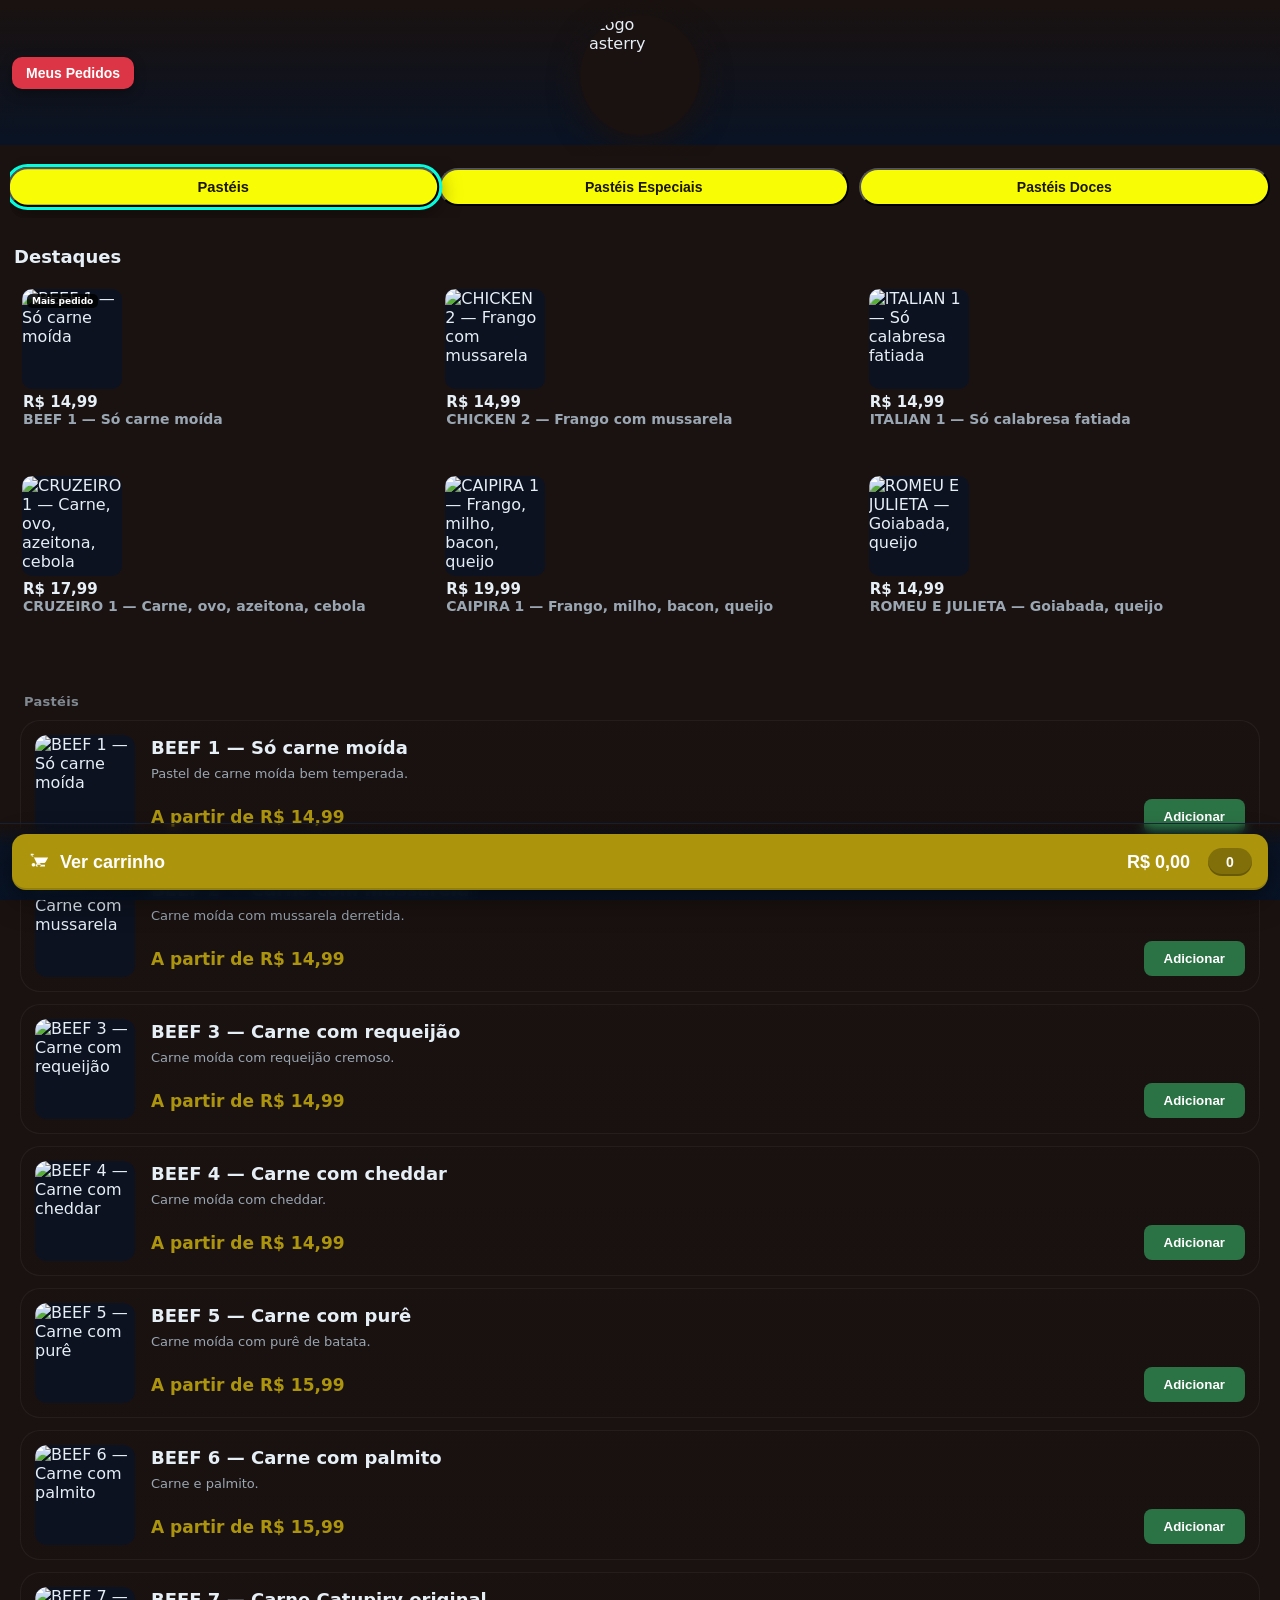
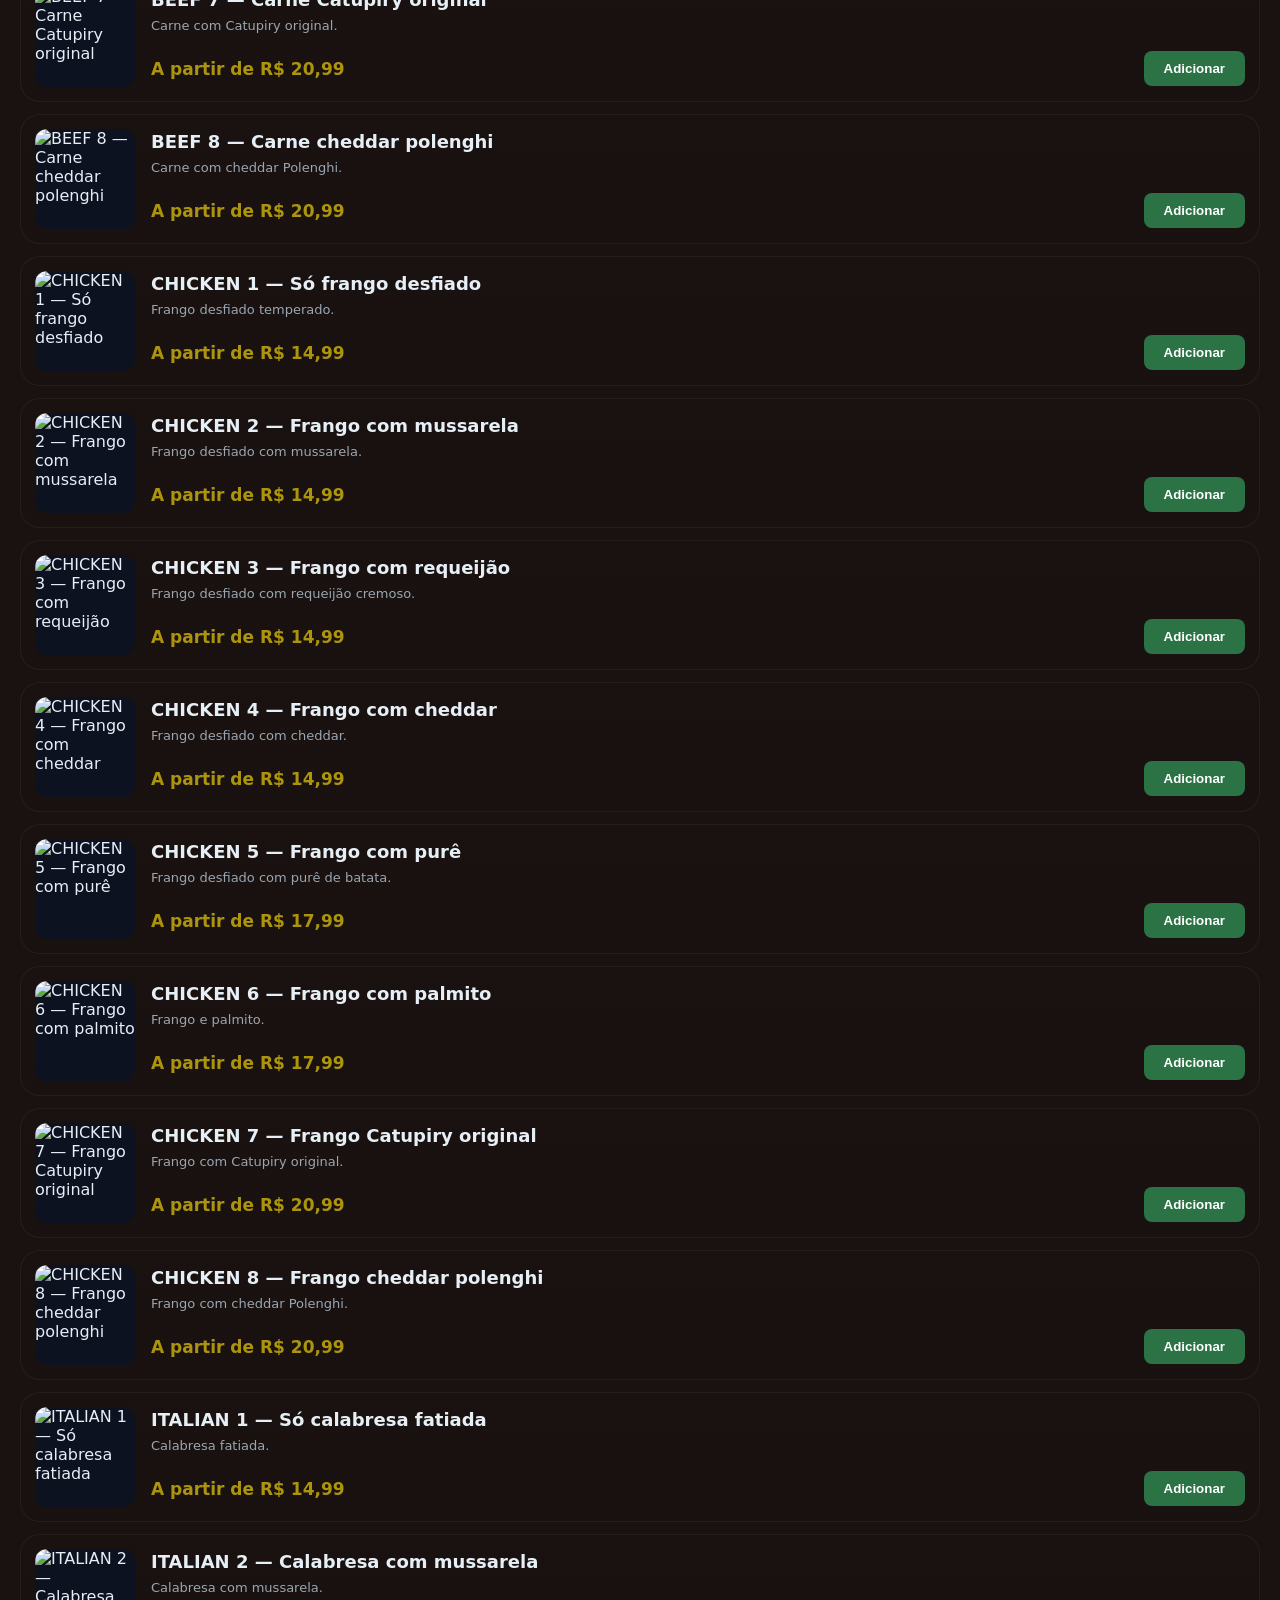
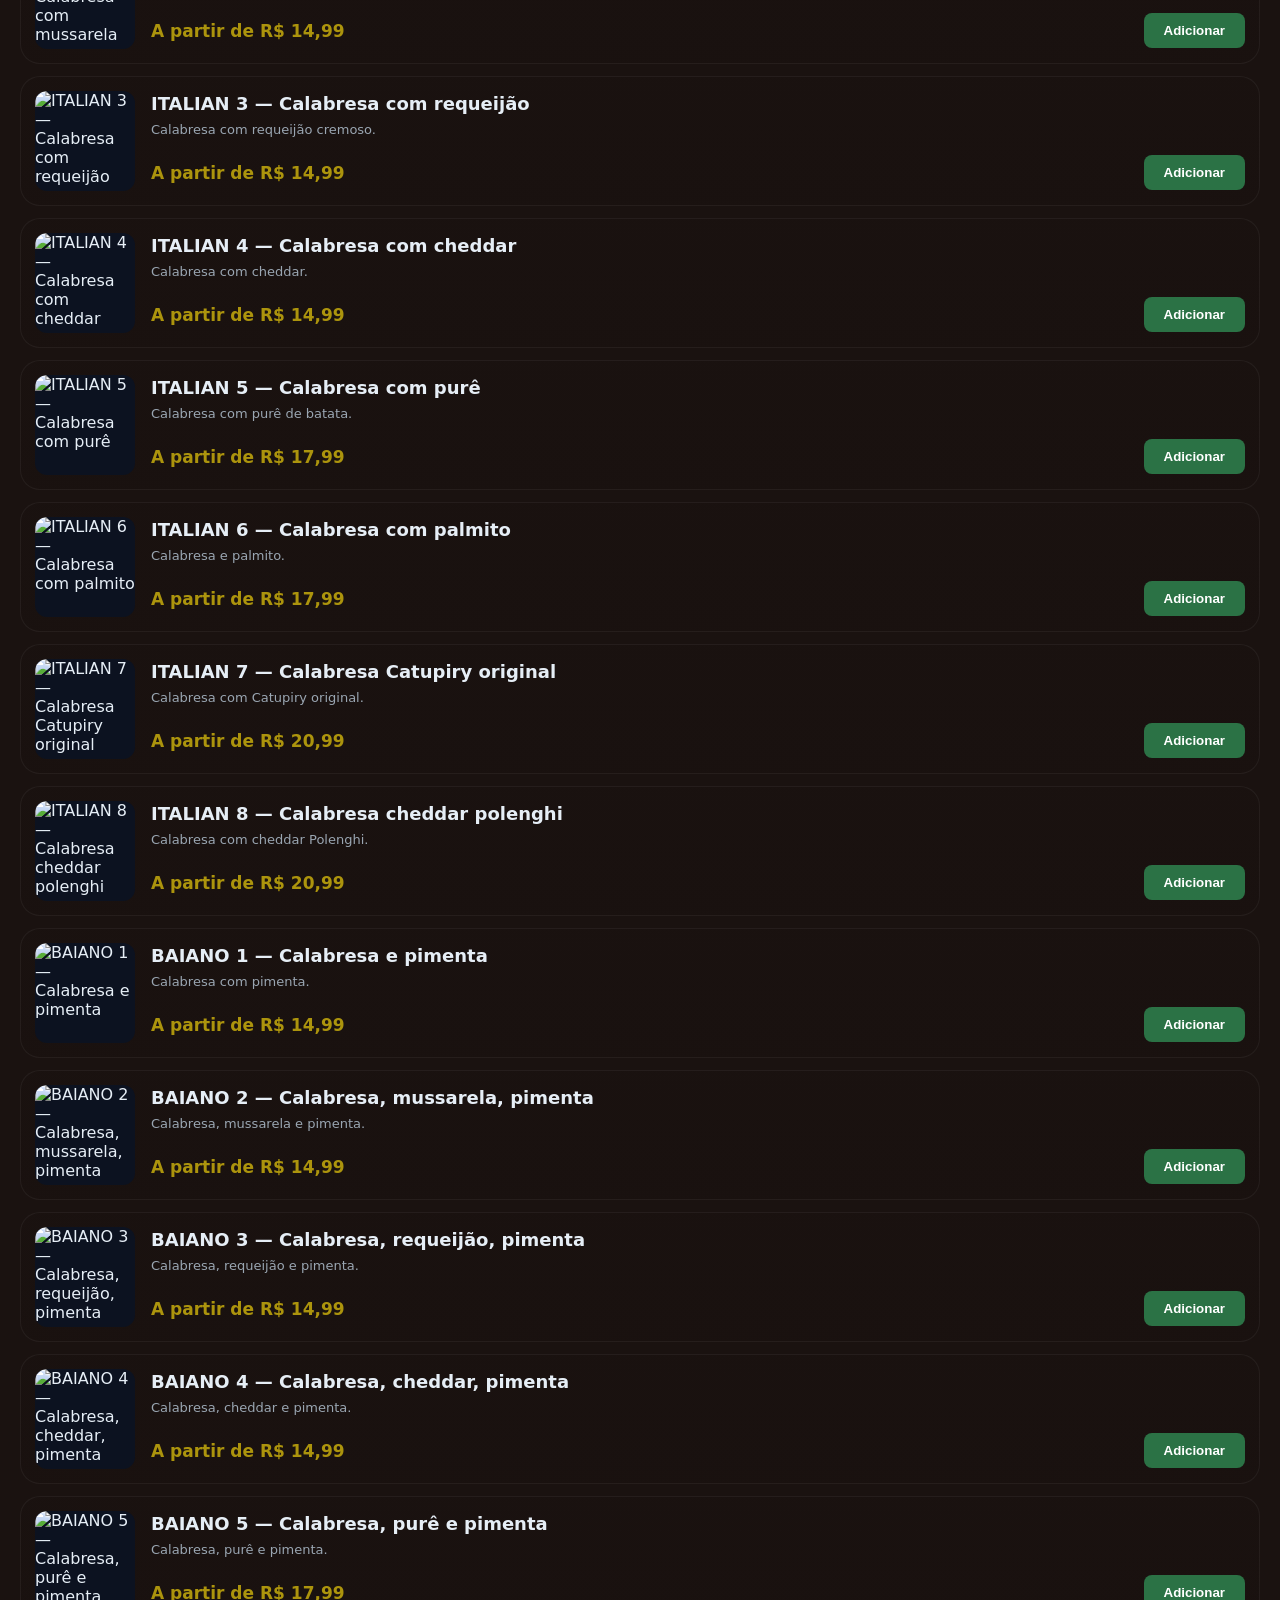
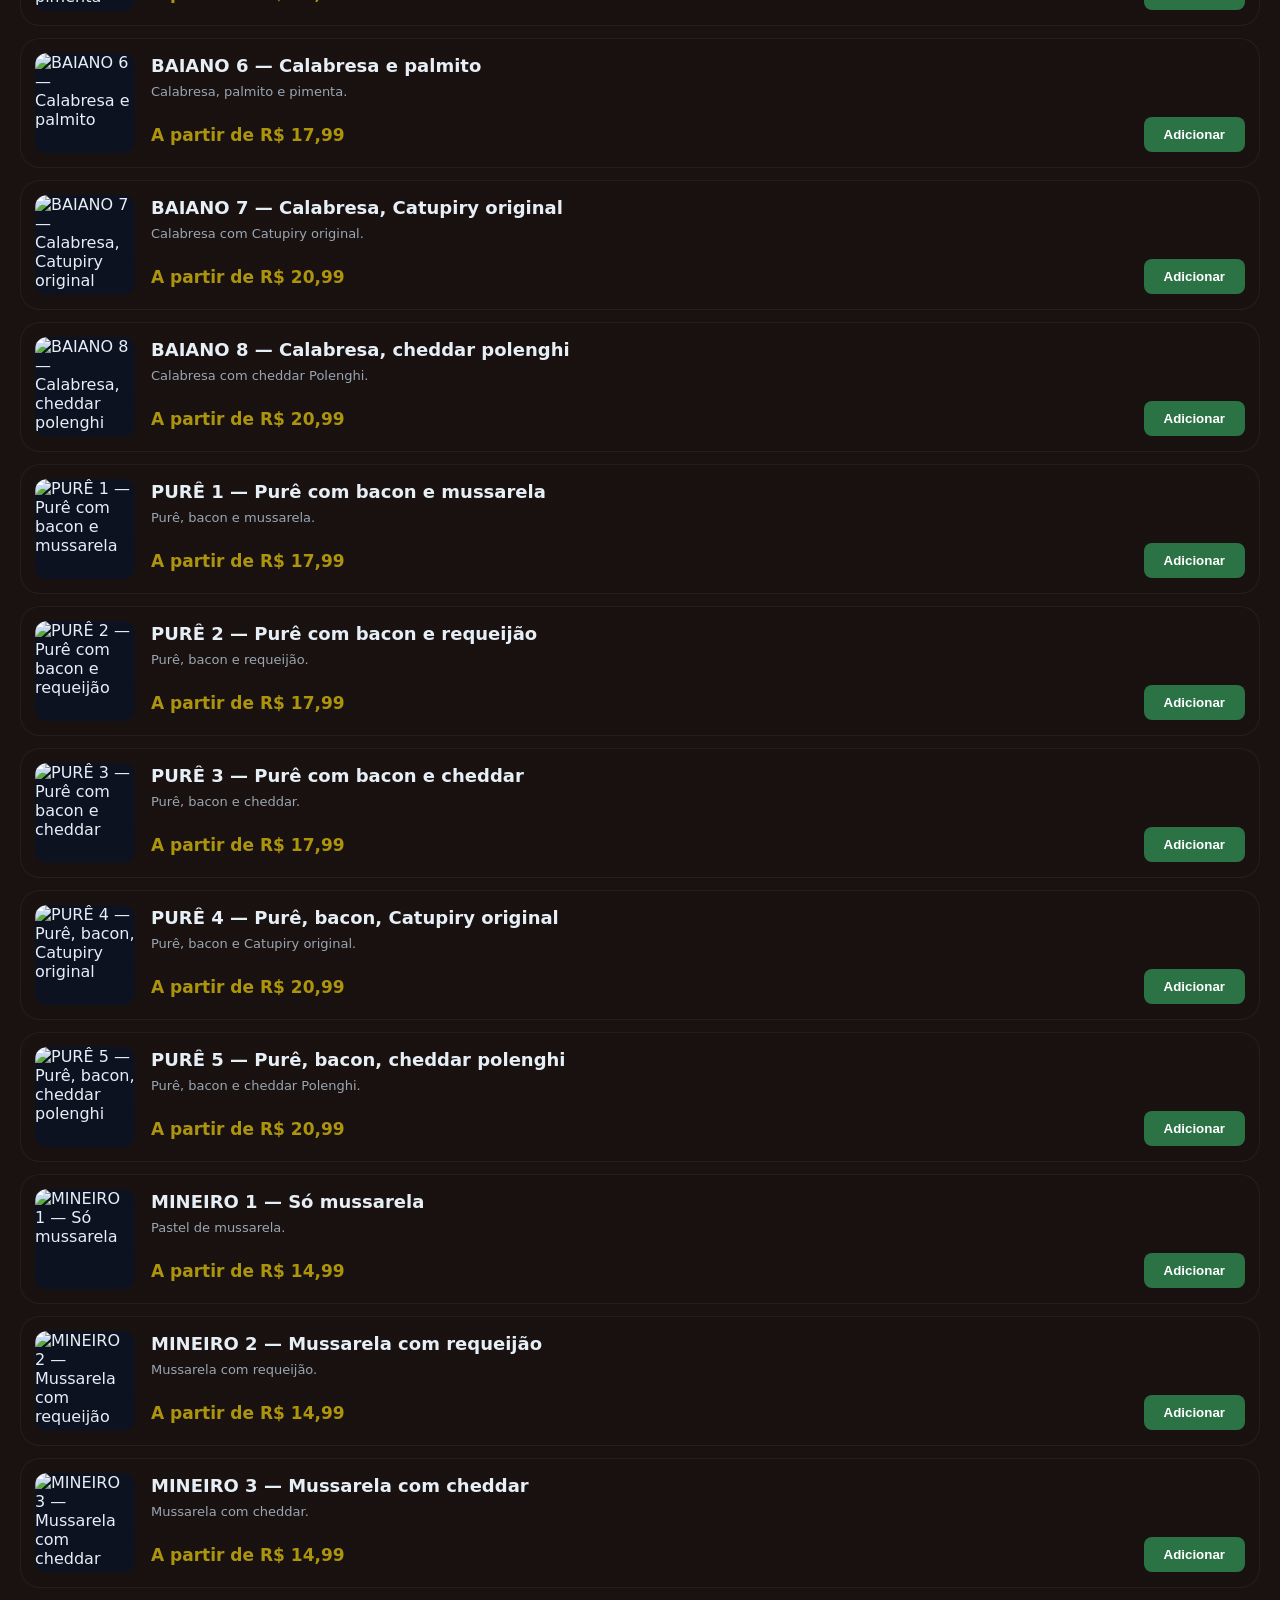
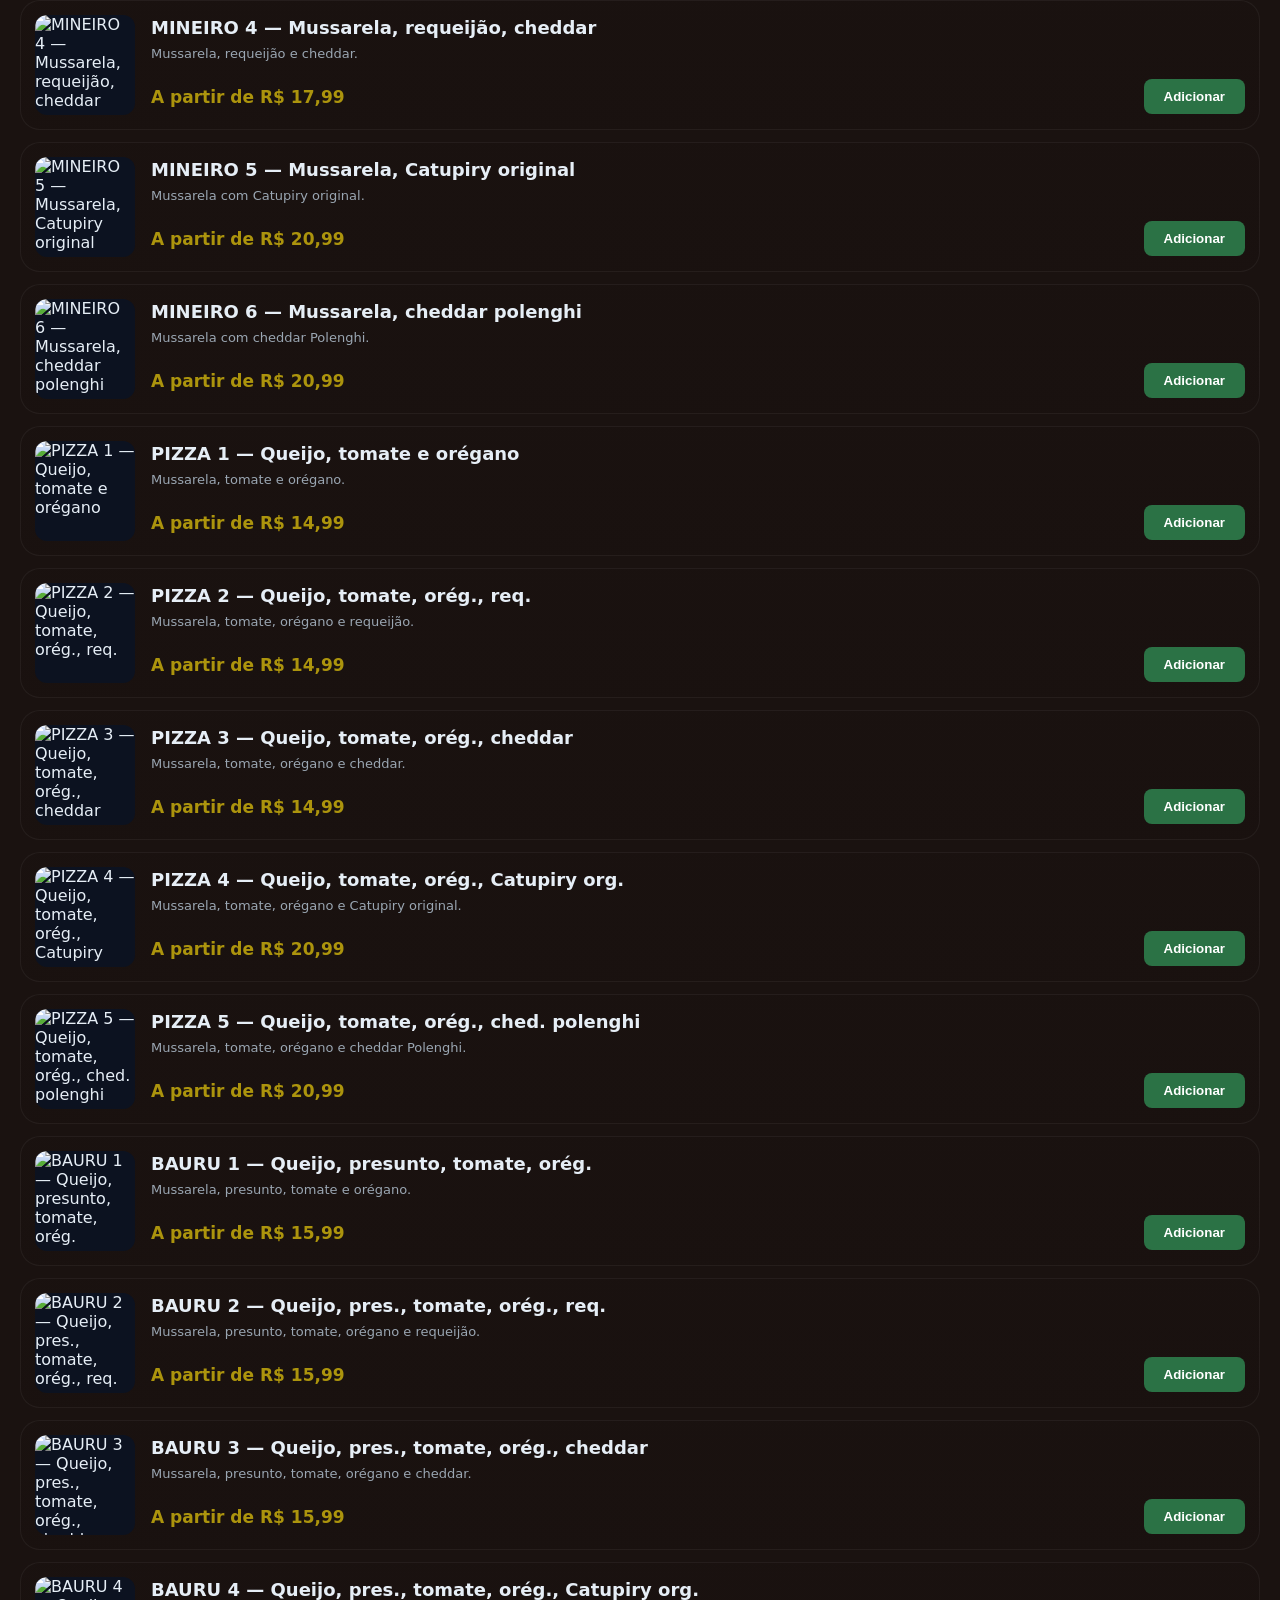
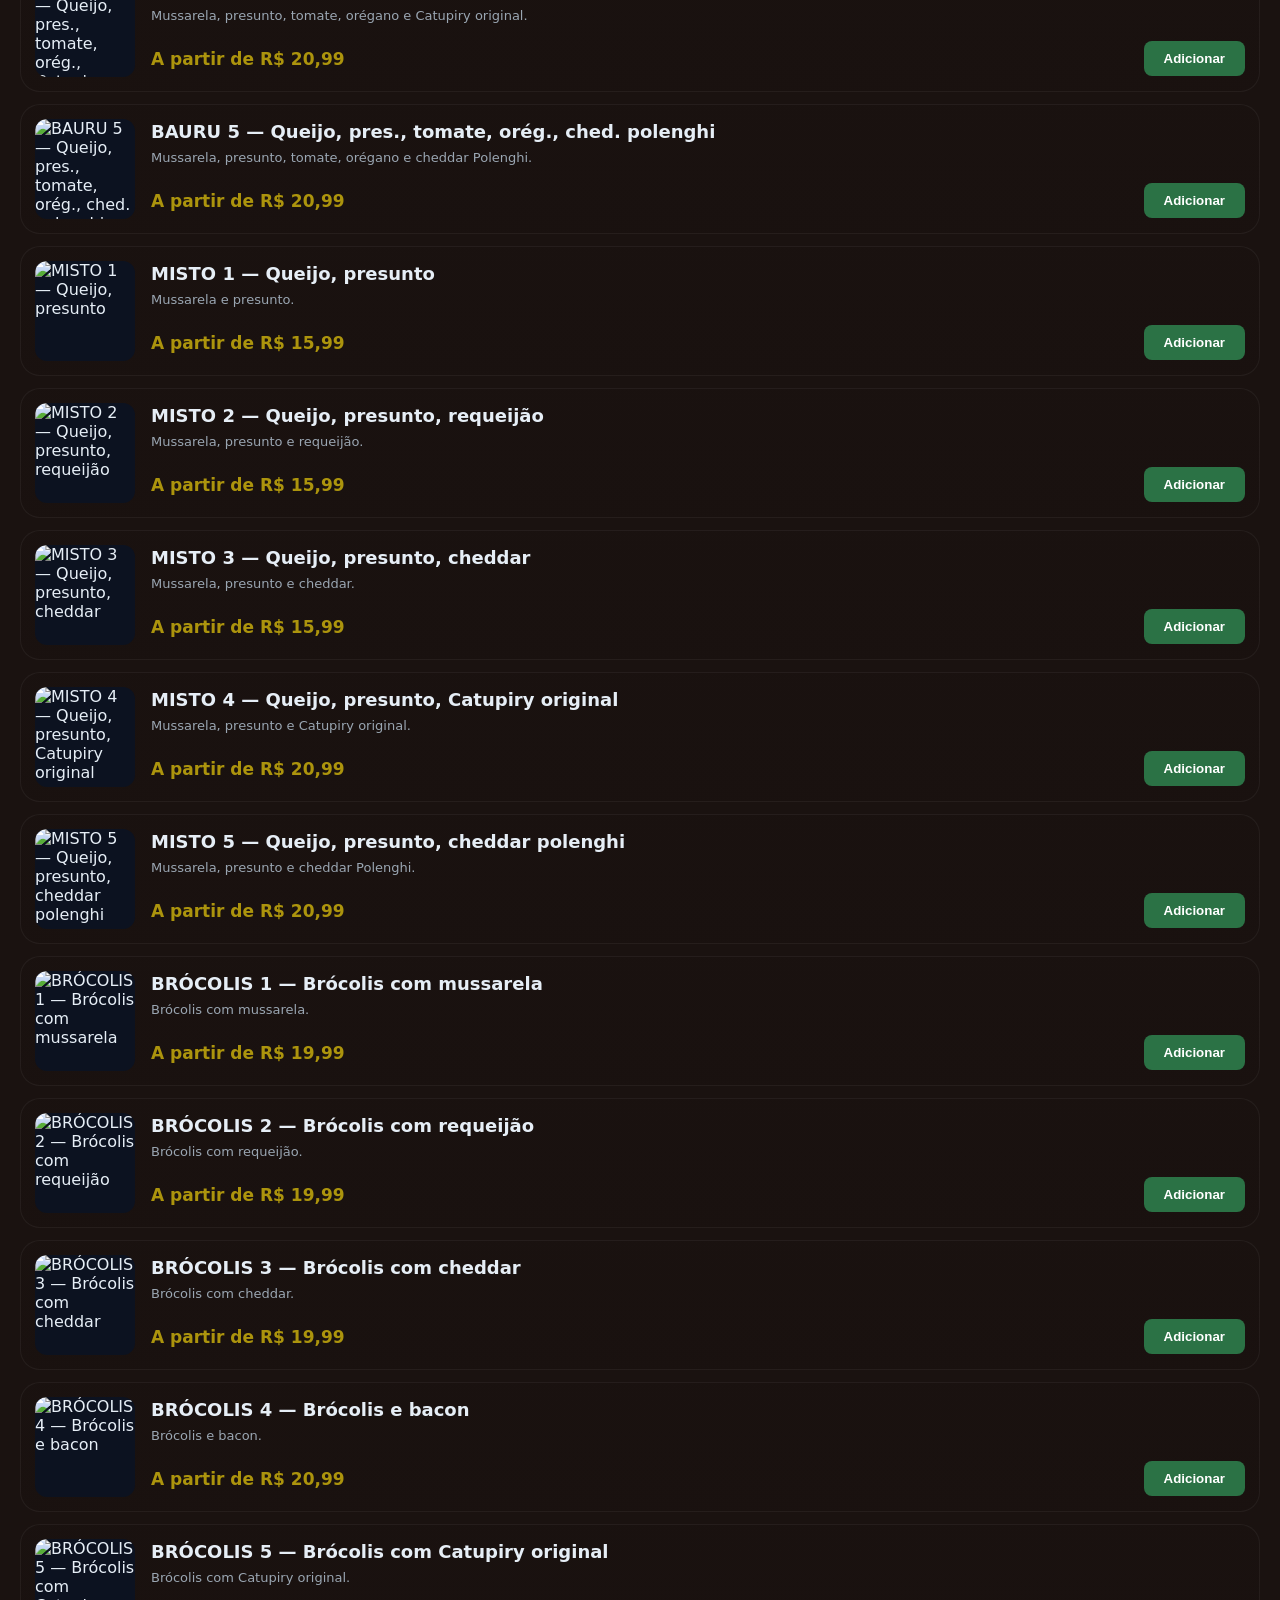
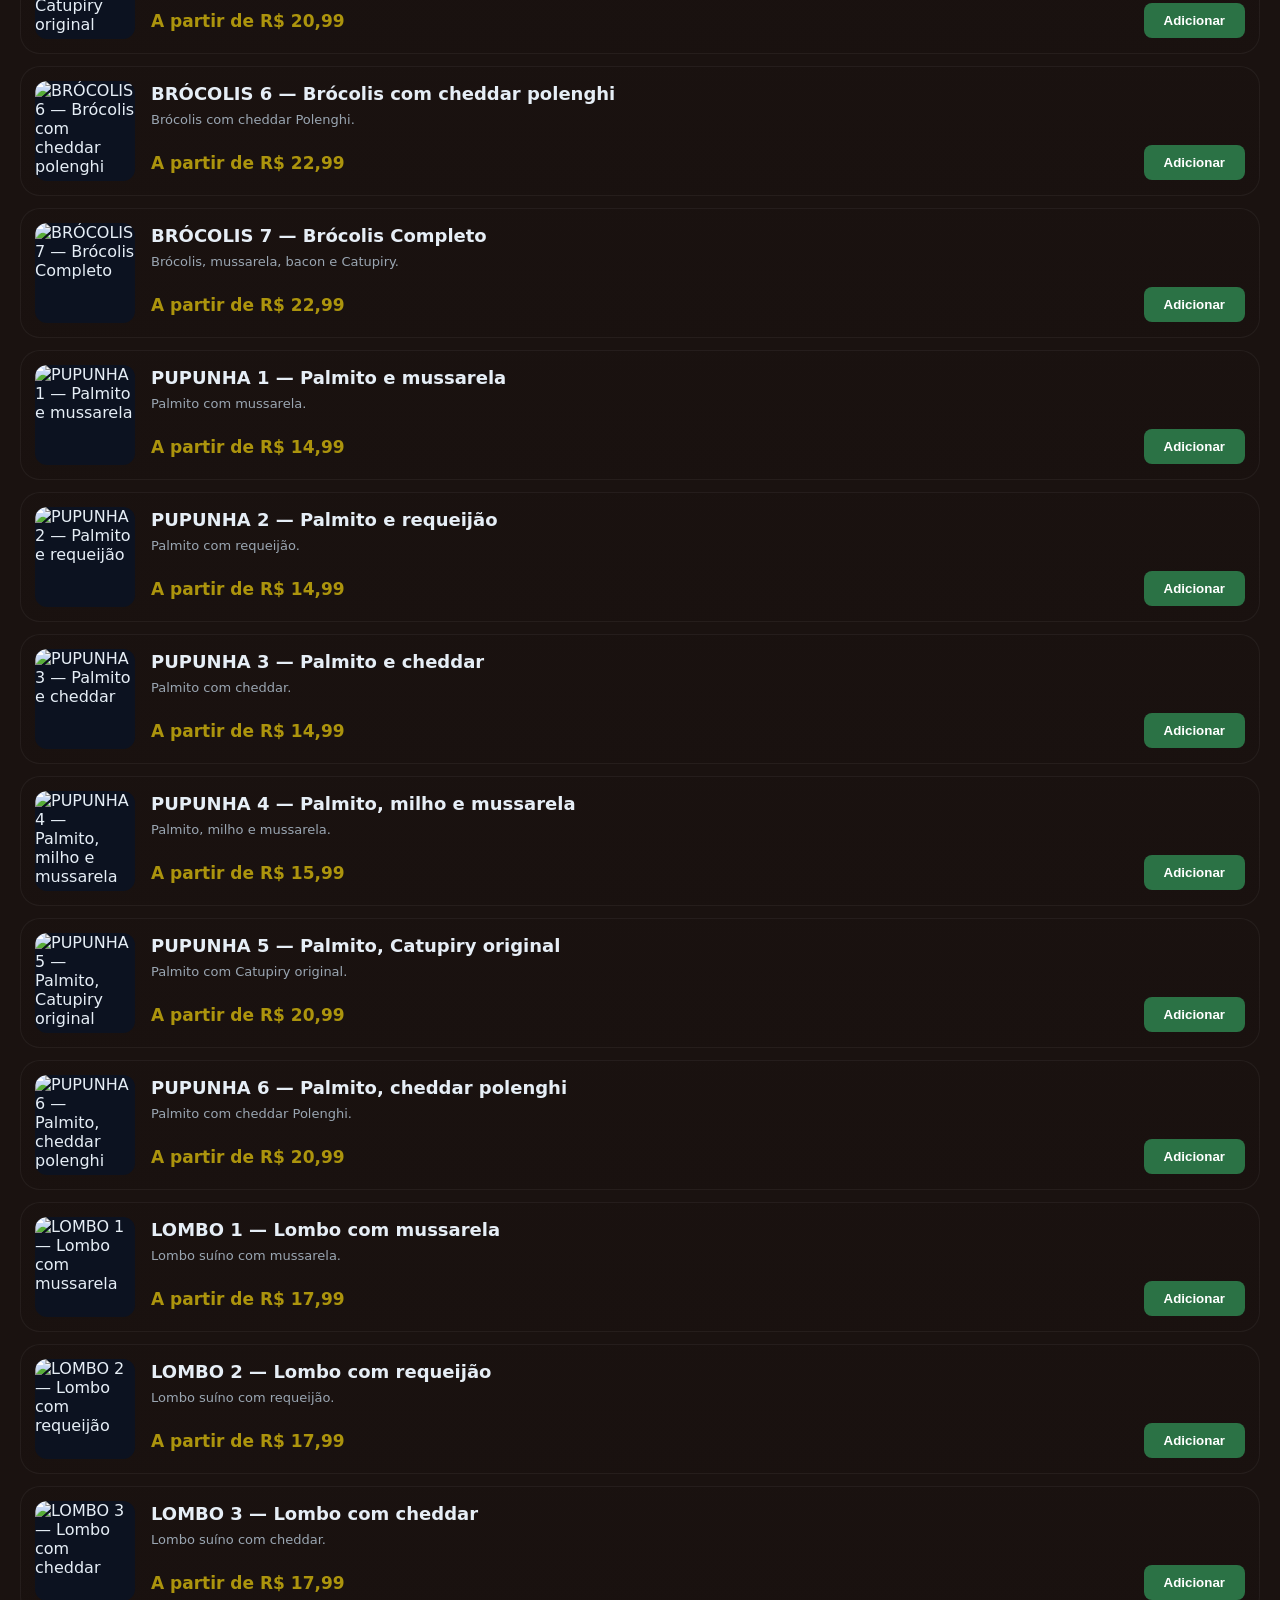
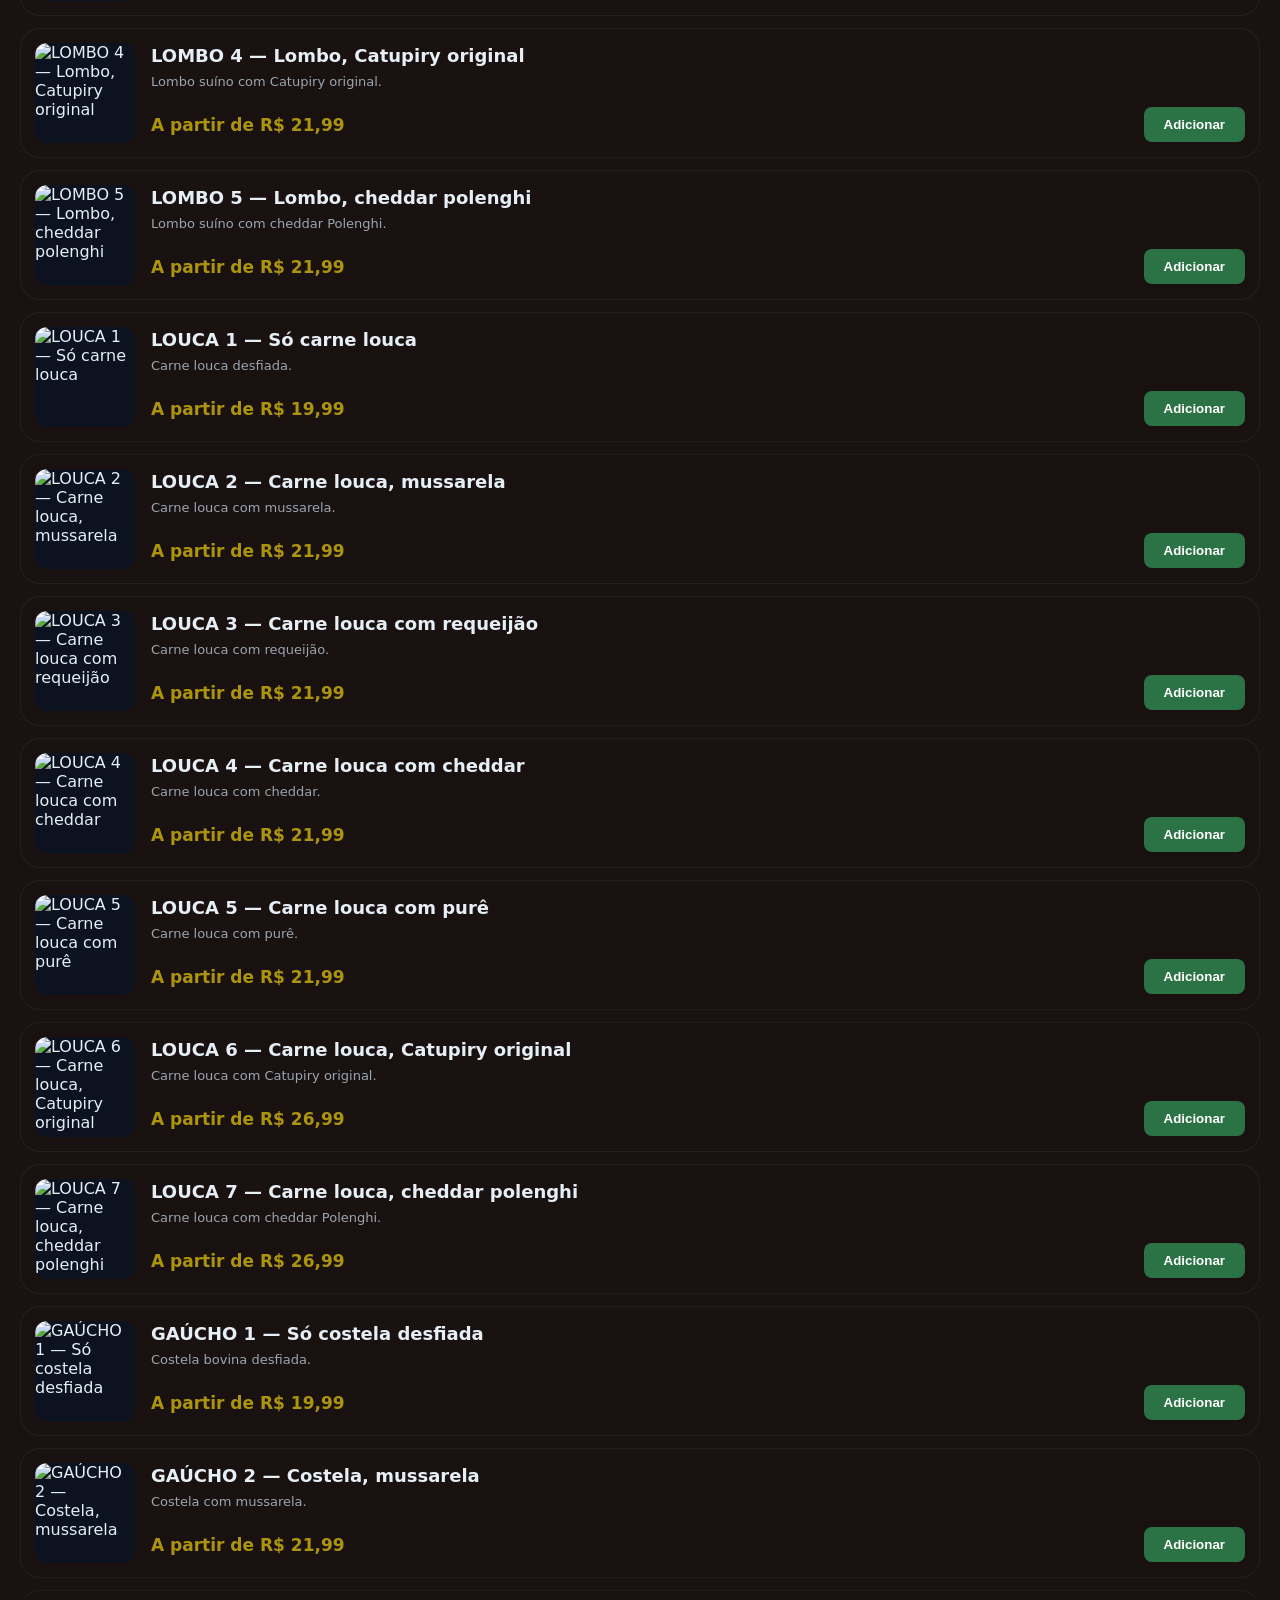
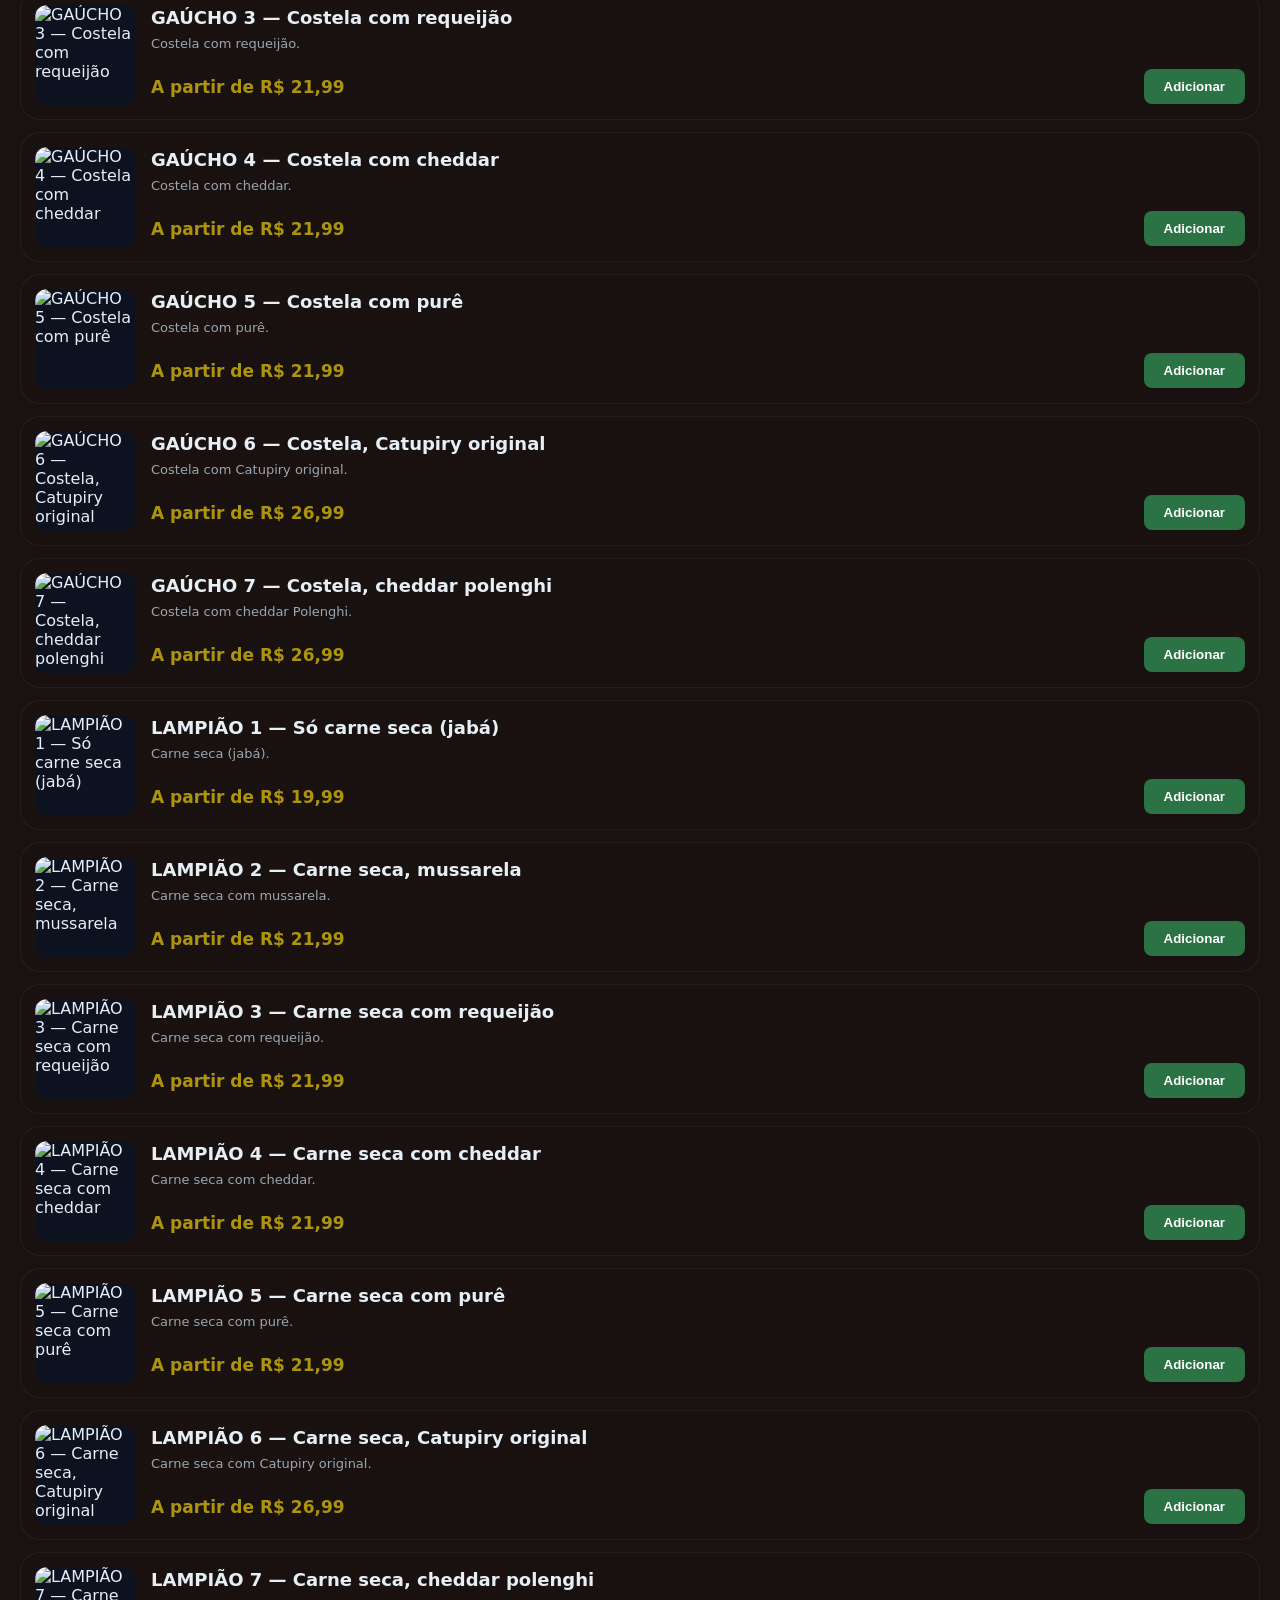
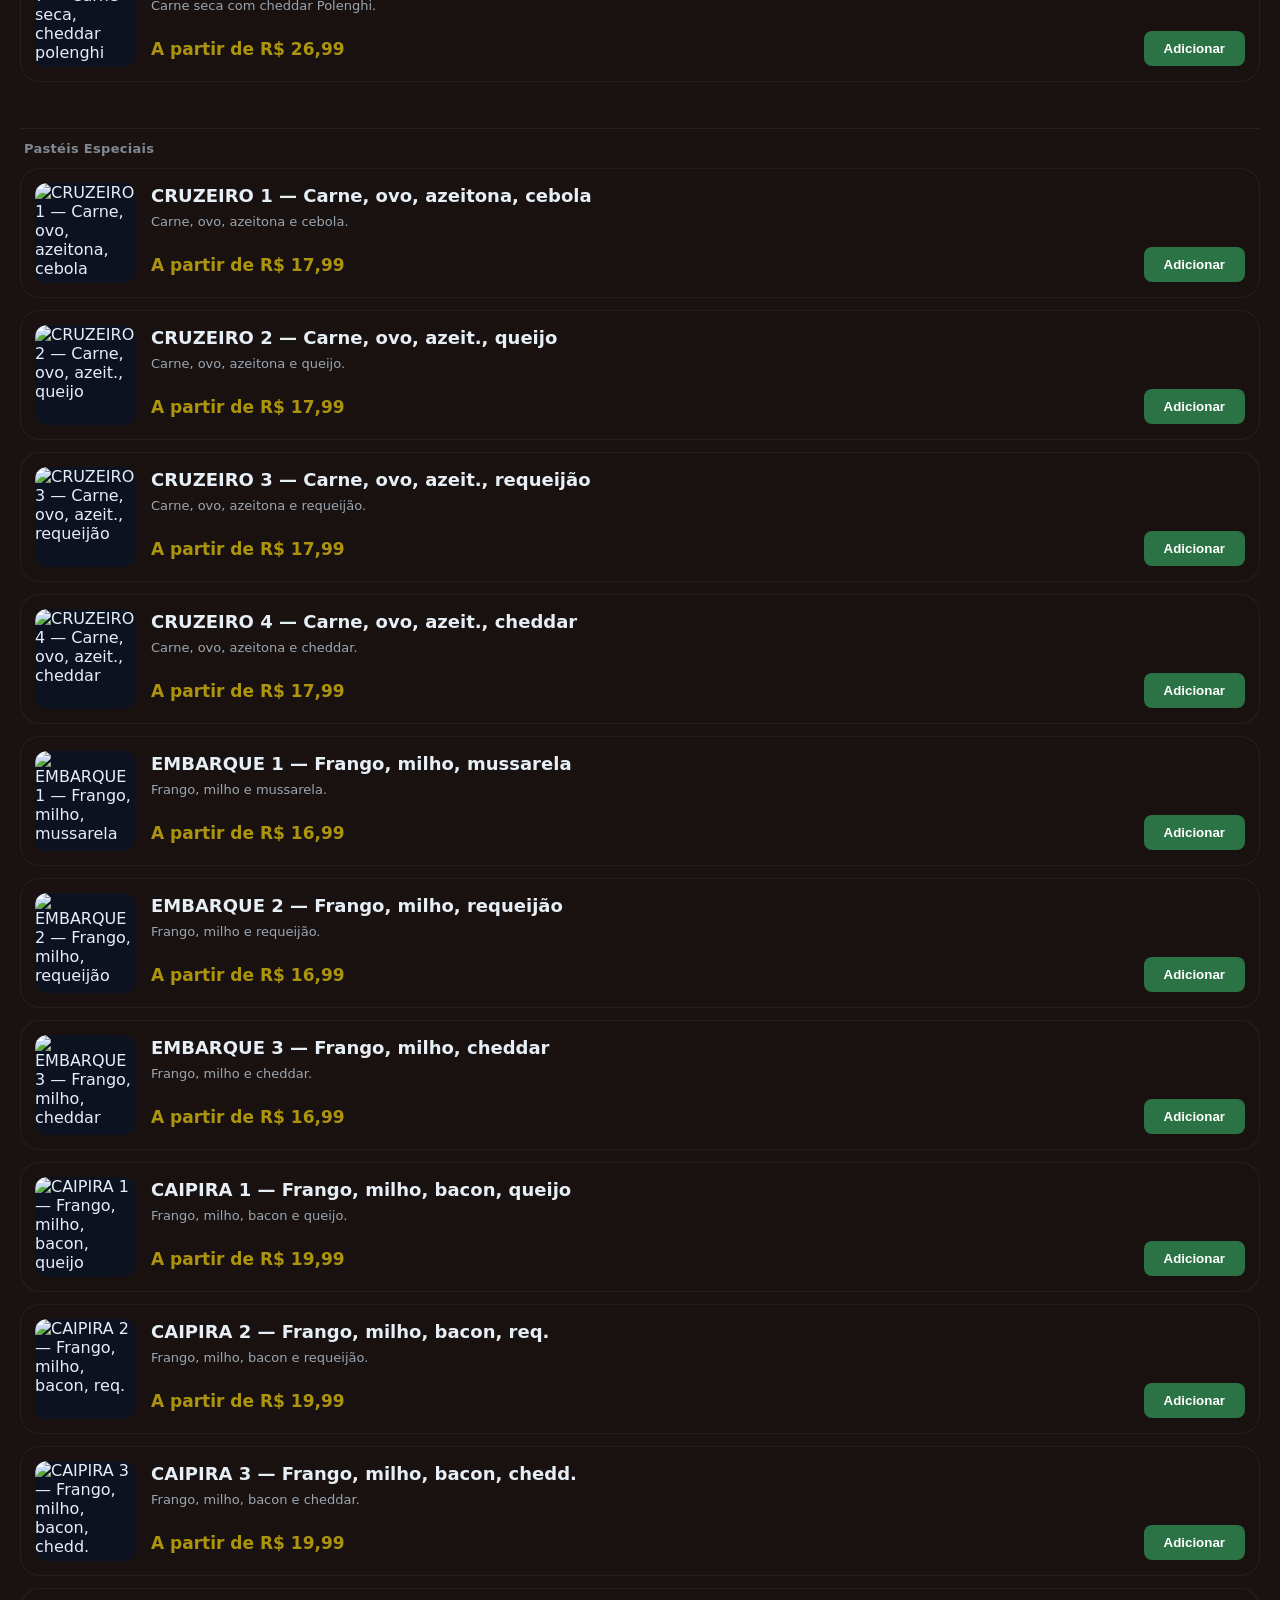
==== index.html @ 51629430 "Add files via upload" ====
<!doctype html>
<html lang="pt-BR">
<head>
<!-- Playables SDK -->
<script>// Playables SDK v1.0.0
// Game lifecycle bridge: rAF-based game-ready detection + event communication
(function() {
  'use strict';

  // Idempotency: skip if already initialized (e.g., server-side injection
  // followed by client-side inject-javascript via the Bloks webview component).
  if (window.playablesSDK) return;

  var HANDLER_NAME = 'playablesGameEventHandler';
  var ANDROID_BRIDGE_NAME = '_MetaPlayablesBridge';
  var RAF_FRAME_THRESHOLD = 3;

  var gameReadySent = false;
  var firstInteractionSent = false;
  var errorSent = false;
  var frameCount = 0;
  var originalRAF = window.requestAnimationFrame;

  // --- Transport Layer ---

  function hasIOSBridge() {
    return !!(window.webkit &&
              window.webkit.messageHandlers &&
              window.webkit.messageHandlers[HANDLER_NAME]);
  }

  function hasAndroidBridge() {
    return !!(window[ANDROID_BRIDGE_NAME] &&
              typeof window[ANDROID_BRIDGE_NAME].postEvent === 'function');
  }

  function isInIframe() {
    return !!(window.parent && window.parent !== window);
  }

  function sendEvent(eventName, payload) {
    var message = {
      type: eventName,
      payload: payload || {},
      timestamp: Date.now()
    };

    if (hasIOSBridge()) {
      try {
        window.webkit.messageHandlers[HANDLER_NAME].postMessage(message);
      } catch (e) { /* ignore */ }
      return;
    }

    if (hasAndroidBridge()) {
    try {
      var p = payload || {};
      p.__secureToken = window.__fbAndroidBridgeAuthToken || '';
      window[ANDROID_BRIDGE_NAME].postEvent(
        eventName,
        JSON.stringify(p)
      );
    } catch (e) { /* ignore */ }
    return;
  }

    if (isInIframe()) {
      try {
        window.parent.postMessage(message, '*');
      } catch (e) { /* ignore */ }
      return;
    }
  }

  // --- rAF Game-Ready Detection ---

  function onFrame() {
    if (gameReadySent) return;

    frameCount++;
    if (frameCount >= RAF_FRAME_THRESHOLD) {
      gameReadySent = true;
      sendEvent('game_ready', {
        frame_count: frameCount,
        detected_at: Date.now()
      });
      return;
    }

    originalRAF.call(window, onFrame);
  }

  if (originalRAF) {
    window.requestAnimationFrame = function(callback) {
      if (!gameReadySent) {
        return originalRAF.call(window, function(timestamp) {
          frameCount++;
          if (frameCount >= RAF_FRAME_THRESHOLD && !gameReadySent) {
            gameReadySent = true;
            sendEvent('game_ready', {
              frame_count: frameCount,
              detected_at: Date.now()
            });
          }
          callback(timestamp);
        });
      }
      return originalRAF.call(window, callback);
    };
  }

  // --- First User Interaction Detection ---

  function setupFirstInteractionDetection() {
    var events = ['touchstart', 'mousedown', 'keydown'];

    function onFirstInteraction() {
      if (firstInteractionSent) return;
      firstInteractionSent = true;
      sendEvent('user_interaction_start', null);

      for (var i = 0; i < events.length; i++) {
        document.removeEventListener(events[i], onFirstInteraction, true);
      }
    }

    for (var i = 0; i < events.length; i++) {
      document.addEventListener(events[i], onFirstInteraction, true);
    }
  }

  if (document.readyState === 'loading') {
    document.addEventListener('DOMContentLoaded', setupFirstInteractionDetection);
  } else {
    setupFirstInteractionDetection();
  }

  // --- Auto Error Capture ---

  window.addEventListener('error', function(event) {
    if (errorSent) return;
    errorSent = true;
    sendEvent('error', {
      message: event.message || 'Unknown error',
      source: event.filename || '',
      lineno: event.lineno || 0,
      colno: event.colno || 0,
      auto_captured: true
    });
  });

  window.addEventListener('unhandledrejection', function(event) {
    if (errorSent) return;
    errorSent = true;
    var reason = event.reason;
    sendEvent('error', {
      message: (reason instanceof Error) ? reason.message : String(reason),
      type: 'unhandled_promise_rejection',
      auto_captured: true
    });
  });

  // --- Public API ---

  window.playablesSDK = {
    complete: function(score) {
      sendEvent('game_ended', {
        score: score,
        completed: true
      });
    },

    error: function(message) {
      if (errorSent) return;
      errorSent = true;
      sendEvent('error', {
        message: message || 'Unknown error',
        auto_captured: false
      });
    },

    sendEvent: function(eventName, payload) {
      if (!eventName || typeof eventName !== 'string') return;
      sendEvent(eventName, payload);
    }
  };

  // Kick off rAF detection in case no game code calls rAF immediately
  if (originalRAF) {
    originalRAF.call(window, onFrame);
  }
})();</script>

<script>(function(){'use strict';if(window.playablesSDK)return;var n='playablesGameEventHandler',t='_MetaPlayablesBridge',e=3,r=!1,i=!1,o=!1,a=0,s=window.requestAnimationFrame;function c(){return!!(window.webkit&&window.webkit.messageHandlers&&window.webkit.messageHandlers[n])}function u(){return!!(window[t]&&typeof window[t].postEvent==='function')}function l(){return!!(window.parent&&window.parent!==window)}function d(e,r){var i={type:e,payload:r||{},timestamp:Date.now()};if(c()){try{window.webkit.messageHandlers[n].postMessage(i)}catch(e){}return}if(u()){try{var o=r||{};o.__secureToken=window.__fbAndroidBridgeAuthToken||'',window[t].postEvent(e,JSON.stringify(o))}catch(e){}return}l()&&window.parent.postMessage(i,'*')}function f(){r||(a++,a>=e&&(r=!0,d('game_ready',{frame_count:a,detected_at:Date.now()})))}s&&(window.requestAnimationFrame=function(e){return r?s.call(window,e):s.call(window,function(n){a++,a>=e&&!r&&(r=!0,d('game_ready',{frame_count:a,detected_at:Date.now()})),e(n)})});var p=['touchstart','mousedown','keydown'];function h(){var e=p;function n(){i||(i=!0,d('user_interaction_start',null),e.forEach(function(e){document.removeEventListener(e,n,!0)}))}e.forEach(function(e){document.addEventListener(e,n,!0)})}'loading'===document.readyState?document.addEventListener('DOMContentLoaded',h):h(),window.addEventListener('error',function(e){o||(o=!0,d('error',{message:e.message||'Unknown',source:e.filename||'',lineno:e.lineno||0,colno:e.colno||0,auto_captured:!0}))}),window.addEventListener('unhandledrejection',function(e){if(!o){o=!0;var n=e.reason;d('error',{message:n instanceof Error?n.message:String(n),type:'unhandled_promise_rejection',auto_captured:!0})}}),window.playablesSDK={complete:function(e){d('game_ended',{score:e,completed:!0})},error:function(e){o||(o=!0,d('error',{message:e||'Unknown',auto_captured:!1}))},sendEvent:function(e,n){e&&'string'==typeof e&&d(e,n)}},s&&s.call(window,f)})();</script>
<script>window.Intl=window.Intl||{};Intl.t=function(s){return(Intl._locale&&Intl._locale[s])||s;};</script>
  <meta charset="utf-8" />
  <meta name="viewport" content="width=device-width,initial-scale=1,maximum-scale=1,user-scalable=no" />
  <title>Pasterry</title>
<style>
:root{
  --bg:#1A1210; --card:#E8F5E9; --accent:#07fcdb; --muted:#1A1210; --danger:#ac940d;
  --glass: rgb(248, 252, 4); --ok:#2b7245;
  --header-collapsed-h: 58px;
  font-family: Inter, system-ui, -apple-system, "Segoe UI", Roboto, "Helvetica Neue", Arial;
}
.meus-pedidos{
  background:#dc3545; color:#fff; position:absolute; left:12px; top:50%; transform:translateY(-50%);
  z-index:70; padding:8px 14px; border:none; border-radius:10px; font-weight:800; font-size:14px;
  cursor:pointer; box-shadow:0 4px 12px rgba(0,0,0,.35);
}
.meus-pedidos:active{ transform:translateY(-50%) scale(0.96); }
html,body{height:100%;margin:0;background:linear-gradient(180deg,#1A1210 0%, #1A1210 60%);color:#e6eef6;-webkit-font-smoothing:antialiased; scroll-behavior: smooth;}
.app{min-height:100vh;display:flex;flex-direction:column}
html, body{ -ms-overflow-style: none; scrollbar-width: none; }
html::-webkit-scrollbar, body::-webkit-scrollbar{ width: 0; height: 0; }
header{
  position: sticky; top: -155px; z-index: 60; display: grid; place-items: center;
  padding: 15px 16px 10px; background: linear-gradient(180deg, #1A1210, rgba(7,20,40,0.85));
  backdrop-filter: blur(8px); border-bottom: 1px solid #1A1210;
}
.brand{ display: flex; flex-direction: column; align-items: center; }
.logo{
  width: 120px; height: 120px; border-radius: 100px; overflow: hidden;
  display:flex; align-items:center; justify-content:center;
  background:#1A1210; box-shadow: 0 10px 30px #1A1210;
  animation: logo-fade linear both; animation-timeline: scroll(); animation-range: 150px 250px;
}
.logo img{ width:100%; height:100%; object-fit:cover; display:block }
@keyframes logo-fade { to { opacity: 0; transform: scale(0.7) translateY(-20px); filter: blur(4px); } }
main{flex:1;display:flex;flex-direction:column;gap:12px;padding:10px 20px;box-sizing:border-box; padding-bottom: 90px;}

.categories{
  position: sticky; top: 0; z-index: 70; display: grid; grid-auto-flow: column; grid-auto-columns: 25%;
  gap: 10px; overflow-x: auto; padding:12px 8px; background: #1A1210; border-radius:14px;
  scrollbar-width:none; -ms-overflow-style:none; -webkit-overflow-scrolling: touch; scroll-snap-type: x mandatory;
}
.categories::-webkit-scrollbar{display:none}
.cat { padding: 9px 15px; border-radius: 20px; font-size: 14px; min-width: 90px; scroll-snap-align: start;
  background: var(--glass); display: flex; align-items: center; justify-content: center; cursor: pointer;
  font-weight: 800; color: #1a1600; white-space: nowrap; text-align: center; transition: transform .08s ease;
}
.cat.active { outline: 3px solid var(--accent); box-shadow: 0 6px 20px rgba(0,0,0,0.5); transform: scale(1.05); }

/* DESTAQUES - TAMANHO IGUAL AOS CARDS NORMAIS */
.destaques{ margin: 16px 0 20px; }
.destaques h2{ font-size:18px; font-weight:800; margin:0 0 10px 4px; color:#e6eef6; }
.destaques-grid{
  display: grid;
  grid-template-columns: repeat(3, 1fr);
  gap: 8px;
}
.destaque-card{
  background:transparent;
  border-radius:10px;
  overflow:hidden;
  cursor:pointer;
  transition: transform .12s ease;
}
.destaque-card:active{ transform: scale(0.97); }
.destaque-card .img-wrap{
  width:100%;
  aspect-ratio:1/1;
  border-radius:10px;
  overflow:hidden;
  background:#0c1220;
  position:relative;
}
.destaque-card .img-wrap img{
  width:100%; height:100%; object-fit:cover; display:block;
}
.destaque-card .badge{
  position:absolute; top:5px; left:5px;
  background:rgba(0,0,0,0.85); color:#fff;
  padding:2px 5px; border-radius:5px;
  font-size:9px; font-weight:700;
}
.destaque-card .info{ padding:5px 1px 0; }
.destaque-card .price{
  font-size:12px; font-weight:800; color:#e6eef6; line-height:1.1;
}
.destaque-card .title{
  font-size:10px; font-weight:600; color:#9aa6b2; margin-top:1px;
  line-height:1.1; height:2.2em; overflow:hidden;
  display:-webkit-box; -webkit-line-clamp:2; -webkit-box-orient:vertical;
}

.cat-section{ display:block; margin: 10px 4px 24px; padding-top: 6px; border-top: 1px solid rgba(255,255,255,0.06); }
.cat-section:first-child{ border-top: 0; margin-top: 0; }
.cat-section > .muted{ font-weight: 800; letter-spacing: .3px; margin: 6px 4px 12px; opacity: .85; }
.products{ display: grid; grid-template-columns: 1fr; gap: 12px; }
.product{
  background:linear-gradient(180deg, rgba(30, 30, 30, 0.02), rgba(25, 25, 25, 0.01)); padding:14px;
  border-radius:20px; display:flex; flex-direction:row; gap:16px; align-items: center; overflow:hidden;
  scroll-margin-top: 20px; border: 1px solid rgba(255,255,255,0.05);
}
.product .media{ position:relative; flex-shrink: 0; width: 120px; height: 120px; border-radius:12px; overflow:hidden; background:#0c1220; }
.product .media > img{ position:absolute; inset:0; width:100%; height:100%; object-fit:cover; object-position:center; display:block; }
.product .text-content { flex: 1; display: flex; flex-direction: column; gap: 8px; min-width: 0; }
.title{font-weight:700; font-size:18px; line-height: 1.2;}
.price{color:var(--danger); font-weight:700; font-size:17px}
.muted{color:#9aa6b2; font-size:13px; line-height: 1.3;}
.product .info-footer { display: flex; justify-content: space-between; align-items: center; margin-top: 8px; }
.add-btn{ width: auto; padding:10px 20px; border-radius:8px; background:var(--ok); border:0; color:#fff; font-weight:800; cursor:pointer; flex-shrink: 0; }
.add-btn:active{ transform: scale(0.97); filter: brightness(0.9); box-shadow: inset 0 3px 6px rgba(0,0,0,.25); }
@media (max-width: 600px) {
  
}
  main { padding: 10px; } .categories { grid-auto-columns: 33%; } .product .media { width: 100px; height: 100px; }



.destaques-grid{ gap:10px; }
.destaque-card{ padding:12px; gap:12px; }
.destaque-card .img-wrap{ width:100px; height:100px; }
.destaque-card .price{ font-size:15px; }
.destaque-card .title{ font-size:14px; }






#currentCat{ position: sticky; top: calc(var(--header-collapsed-h) + 8px); z-index: 69; }
.products-wrap{ padding: 8px 6px 24px; }
.content{display:flex;gap:18px}
.left{flex:1;display:flex;flex-direction:column;min-width:0}
.btn{flex:1; padding:14px; border-radius:10px; border:0; background:var(--glass); color:#1a1600; cursor:pointer; font-weight:800; font-size:16px}
.btn.secondary{background:var(--glass); color:#1a1600; opacity:.9}
.btn:disabled{opacity:.6; cursor:not-allowed}
.overlay{position:fixed; inset:0; display:none; align-items:center; justify-content:center; background:rgba(0,0,0,0.6); z-index:80; backdrop-filter: blur(4px);}
.dialog{width:840px; max-width:95%; background:#272323; border-radius:12px; padding:20px; display:flex; gap:12px; box-shadow:0 20px 60px rgba(2,6,23,0.8)}
.left-panel{flex:1; display:flex; flex-direction:column; gap:10px}
.kbd{display:grid; grid-template-columns:repeat(3,1fr); gap:8px}
.kbd button{padding:18px 12px; font-size:20px; border-radius:10px; background:var(--glass); border:1px solid rgba(255,255,255,0.03); color:#eaf6f2}
.num-display{font-size:40px; background:#021522; padding:12px; border-radius:10px; text-align:right; color:var(--accent); font-weight:800}
.attract{position:fixed; inset:0; background-image:linear-gradient(180deg, rgba(0,0,0,0.5), rgba(0,0,0,0.6)); display:flex; flex-direction:column; align-items:center; justify-content:center; z-index:100; overflow:hidden}
.attract.hidden{display:none}
.attract h1{font-size:56px; margin:0 0 10px; color:var(--accent)}
.attract p{color:var(--muted); font-size:22px; margin:0 0 20px}
.big-btn{padding:18px 30px; border-radius:14px; background:var(--accent); color:#022; font-weight:900; font-size:20px; border:0; cursor:pointer}
@media (max-width:900px){ main{gap:10px} .content{flex-direction:column} }
@media (max-height:760px){ .logo{ width:100px; height:100px } header{top: -130px;} }
button:focus{outline:3px solid rgba(221, 2, 2, 0.12)}
button,.btn,.big-btn,.cat{ transition: transform .08s ease, box-shadow .12s ease, filter .12s ease }
button:active,.btn:active,.big-btn:active,.cat:active{ transform:scale(0.97); filter:brightness(0.96); box-shadow:inset 0 6px 14px rgba(0,0,0,.25) }
.press{ animation: pressPop .18s ease }
@keyframes pressPop{ 0%{transform:scale(1)} 40%{transform:scale(0.95)} 100%{transform:scale(1)} }
.size-image-wrap{width:260px; display:flex; flex-direction:column; gap:10px; align-items:stretch}
.size-image{width:100%; height:180px; object-fit:cover; border-radius:12px; background:#0c1220; box-shadow:0 10px 30px rgba(0,0,0,.5)}
#toastWrap{ position:fixed; left:0; right:0; top:14px; z-index:120; display:flex; flex-direction:column; align-items:center; gap:8px; pointer-events:none }
.toast{ pointer-events:auto; display:flex; align-items:center; gap:10px; background:rgba(7,20,40,.92); color:#e6eef6; border:1px solid rgba(255,255,255,.06); box-shadow:0 10px 30px rgba(0,0,0,.5); padding:12px 14px; border-radius:12px; min-width:280px; max-width:90vw; transform:translateY(-12px); opacity:0; animation:toastIn .18s ease forwards, toastOut .18s ease forwards 1.6s }
.toast.check{ width:28px; height:28px; border-radius:8px; background:var(--ok); display:grid; place-items:center; font-weight:900; color:#fff }
.toast.title{ font-weight:800; font-size:15px; line-height:1.2 }
.toast.sub{ color:var(--muted); font-size:13px }
@keyframes toastIn{ to{ transform:translateY(0); opacity:1 } }
@keyframes toastOut{ to{ transform:translateY(-8px); opacity:0 } }
.footer-bar{ position:fixed; left:0; right:0; bottom:0; padding:10px 12px calc(10px + env(safe-area-inset-bottom)); background:linear-gradient(180deg, rgba(7,20,40,0.0), rgba(7,20,40,0.85) 30%, rgba(7,20,40,0.95)); backdrop-filter:blur(6px); border-top:1px solid rgba(255,255,255,0.06); z-index:70 }
.footer-cart{ width:100%; display:flex; align-items:center; justify-content:space-between; gap:10px; padding:14px 16px; border-radius:14px; background:var(--danger); color:#fff; font-weight:900; font-size:18px; border:0; cursor:pointer; box-shadow:0 10px 30px rgba(0,0,0,.45), inset 0 -2px 0 rgba(0,0,0,.15) }
.footer-cart .cart-ico{ display:grid; place-items:center }
.footer-cart .cart-label{ flex:1; text-align:left; white-space:nowrap; overflow:hidden; text-overflow:ellipsis }
.footer-cart .cart-total{ font-weight:900; margin-right:8px; white-space:nowrap }
.footer-cart .cart-badge{ min-width:28px; height:28px; padding:0 8px; border-radius:999px; display:inline-flex; align-items:center; justify-content:center; background:rgba(0,0,0,.25); color:#fff; font-weight:900; font-size:14px; box-shadow:inset 0 -2px 0 rgba(0,0,0,.2) }
@media (max-width:380px){ .footer-cart .cart-label{ display:none } }
</style>
</head>
<body>
  <div id="toastWrap" aria-live="polite" aria-atomic="true"></div>
  <div class="overlay" id="successOverlay" aria-hidden="true" style="display:none">
    <div class="dialog" role="dialog" aria-modal="true" aria-labelledby="successTitle" style="max-width:640px; flex-direction:column; align-items:center; text-align:center; gap:14px">
      <img id="successImg" src="img/sucesso.png" alt="Pedido finalizado com sucesso" style="width:220px;height:220px;object-fit:contain;border-radius:16px;background:#021522;box-shadow:0 10px 30px rgba(0,0,0,.5)">
      <div id="successTitle" style="font-weight:900;font-size:24px;color:var(--accent)">Pedido confirmado!</div>
      <div class="muted" id="successMsg" style="font-size:15px">Seu pedido foi enviado para a cozinha e estÃ¡ sendo impresso.</div>
      <button class="btn" id="okSuccess" type="button" style="width:220px">OK</button>
    </div>
  </div>
  <div id="printArea" aria-hidden="true"></div>
  <div class="app" id="app">
  <header>
  <button class="meus-pedidos" id="btnPedidos" onclick="location.href='status.html'">Meus Pedidos</button>
    <div class="brand" role="banner">
      <div class="logo" aria-hidden="true"><img src="img/logo.jpg" alt="Logo Pasterry"></div>
      <div class="brand-text"><div class="brand-sub"></div></div>
    </div>
    <div class="actions"></div>
  </header>
<main>
  <div class="categories" id="categories" role="tablist" aria-label="Categorias"></div>
  
  <div class="destaques" id="destaques">
    <h2>Destaques</h2>
    <div class="destaques-grid" id="destaquesGrid"></div>
  </div>
  
  <div class="content">
    <div class="left" aria-live="polite">
      <div class="products-wrap">
        <div id="products" class="products" role="list"></div>
      </div>
    </div>
  </div>
</main>
    <div class="overlay" id="overlay" aria-hidden="true">
      <div class="dialog" role="dialog" aria-modal="true" aria-labelledby="dialogTitle">
        <div class="left-panel">
          <div id="dialogTitle" style="font-weight:800;font-size:18px">Editar quantidade</div>
          <div class="num-display" id="numDisplay">1</div>
          <div class="kbd" id="kbd">
            <button data-key="1" type="button">1</button><button data-key="2" type="button">2</button><button data-key="3" type="button">3</button>
            <button data-key="4" type="button">4</button><button data-key="5" type="button">5</button><button data-key="6" type="button">6</button>
            <button data-key="7" type="button">7</button><button data-key="8" type="button">8</button><button data-key="9" type="button">9</button>
            <button data-key="back" type="button">â«</button><button data-key="0" type="button">0</button><button data-key="clear" type="button">C</button>
          </div>
        </div>
        <div style="width:260px;display:flex;flex-direction:column;gap:10px;align-items:stretch">
          <button class="btn" id="saveQty" type="button">Salvar</button>
          <button class="btn secondary" id="cancelQty" type="button">Cancelar</button>
          <div style="color:var(--muted);font-size:13px">Para quantidades grandes, use os botÃµes 0-9</div>
        </div>
      </div>
    </div>
    <div class="overlay" id="sizeOverlay" aria-hidden="true" style="display:none">
      <div class="dialog" role="dialog" aria-modal="true" aria-labelledby="sizeTitle" style="max-width:720px">
        <div class="left-panel">
          <div id="sizeTitle" style="font-weight:800;font-size:18px"></div>
          <div id="sizeDesc" class="muted" style="margin-top:4px"></div>
          <div id="sizeOptions" style="display:grid;gap:10px;margin-top:14px"></div>
        </div>
        <div class="size-image-wrap">
          <img id="sizeImg" class="size-image" alt="" />
          <div class="muted" style="text-align:center">Toque em uma opÃ§Ã£o para adicionar ao pedido.</div>
        </div>
      </div>
    </div>
    <div class="attract hidden" id="attract" role="dialog" aria-modal="true">
      <h1>Bem-vindo</h1>
      <p>PeÃ§a rÃ¡pido e fÃ¡cil no nosso totem</p>
      <button class="big-btn" id="startBtn" type="button" aria-label="Iniciar atendimento">Toque para Iniciar</button>
    </div>
  </div>
  <div class="footer-bar">
    <button class="btn cart-btn footer-cart" id="checkoutBtn" type="button" aria-label="Ver carrinho">
      <span class="cart-ico" aria-hidden="true">
        <svg viewBox="0 0 24 24" width="22" height="22" fill="currentColor" aria-hidden="true">
          <path d="M7 4h-2l-1 2h2l3.6 7.59-1.35 2.44C8.52 16.37 8.92 17 9.5 17h9v-2h-8.6l1.1-2h6.45c.75 0 1.41-.41 1.75-1.03L22 7H6.42l-.7-1.5C5.52 5.2 5.27 5 5 5H3V3h2c.83 0 1.55.52 1.83 1.3L7 4zm5 13c-1.1 0-2-.9-2-2s.9-2 2-2 2 .9 2 2-.9 2-2 2zm-6 0c-1.1 0-2-.9-2-2s.9-2 2-2 2 .9 2 2-.9 2-2 2z"/>
        </svg>
      </span>
      <span class="cart-label">Ver carrinho</span>
      <span class="cart-total" id="cartTotal">R$ 0,00</span>
      <span class="cart-badge" id="cartBadge">0</span>
    </button>
  </div>

  <script type="module">
  import { CATEGORIES, PRODUCTS } from './menu.js';

  const cli = JSON.parse(localStorage.getItem('pasterry_cliente_v1') || '{}');
  const pedidos = JSON.parse(localStorage.getItem('pedidos_pasterry_v1') || '[]');
  const meus = cli.telefone ? pedidos.filter(p => p.cliente.telefone === cli.telefone) : [];
  
  const btn = document.getElementById('btnPedidos');
  if (cli.nome && meus.length > 0) {
    btn.innerHTML = `ð ${cli.nome.split(' ')[0]} â¢ ${meus.length} pedido${meus.length>1?'s':''}`;
    btn.style.background = '#28a745';
    btn.style.color = '#fff';
  }

  const CLIENTE_KEY = 'pasterry_cliente_v1';
  function atualizarBotaoPedidos(){
    const btn = document.getElementById('btnPedidos');
    if(!btn) return;
    try { const cli = JSON.parse(localStorage.getItem(CLIENTE_KEY) || '{}'); btn.innerHTML = 'Meus Pedidos'; }
    catch { btn.innerHTML = 'Meus Pedidos'; }
  }
  document.addEventListener('DOMContentLoaded', atualizarBotaoPedidos);
  window.addEventListener('focus', atualizarBotaoPedidos);
    
  const CART_KEY = 'pasterry_cart_v1';
  function loadCart(){ try { return JSON.parse(localStorage.getItem(CART_KEY) || '[]'); } catch { return []; } }
  function saveCart(){ localStorage.setItem(CART_KEY, JSON.stringify(cart)); updateCheckoutText(); }
  let cart = loadCart();

  let activeCategory = CATEGORIES[0].id;
  let idleTimer = null;
  const IDLE_TIMEOUT = 60 * 1000;

  const categoriesEl = document.getElementById('categories');
  const productsEl = document.getElementById('products');
  const overlay = document.getElementById('overlay');
  const numDisplay = document.getElementById('numDisplay');
  const attract = document.getElementById('attract');
  const checkoutBtn = document.getElementById('checkoutBtn');
  const toastWrap = document.getElementById('toastWrap');
  const cartBadge = document.getElementById('cartBadge');
  const productsWrap = document.querySelector('.products-wrap');
  const destaquesGrid = document.getElementById('destaquesGrid');
  function scrollProductsToTop(){ if (productsWrap) productsWrap.scrollTop = 0; }

  const formatBRL = (v) => v.toLocaleString('pt-BR', { style: 'currency', currency: 'BRL' });

  function resetIdleTimer(){ if (idleTimer) clearTimeout(idleTimer); idleTimer = setTimeout(()=> showAttract(), IDLE_TIMEOUT); }
  function showAttract(){ attract.classList.remove('hidden'); }
  function hideAttract(){ attract.classList.add('hidden'); }
  document.addEventListener('touchstart', resetIdleTimer, {passive:true});
  document.addEventListener('mousedown', resetIdleTimer);
  resetIdleTimer();

  function getCartCount(){ return cart.reduce((s,i)=>s+i.qty,0); }
  function getCartTotal(){ return cart.reduce((s,i)=> s + (i.price * i.qty), 0); }
  function updateCheckoutText(){
    const n = getCartCount();
    const total = getCartTotal();
    if (cartBadge) cartBadge.textContent = n;
    const totalEl = document.getElementById('cartTotal');
    if (totalEl) totalEl.textContent = formatBRL(total);
    if (checkoutBtn) checkoutBtn.setAttribute('aria-label', `Ver carrinho (${n} itens, ${formatBRL(total)})`);
  }
  function pulseCart(){
    const btn = document.getElementById('checkoutBtn');
    const badge = document.getElementById('cartBadge');
    [btn, badge].forEach(el => { if(!el) return; el.classList.remove('pulse'); void el.offsetWidth; el.classList.add('pulse'); });
  }

  function setActiveCategory(catId, {scrollIntoView=false}={}){
    if (!catId || (activeCategory === catId &&!scrollIntoView)) return;
    activeCategory = catId;
    document.querySelectorAll('.cat').forEach(b=>{
      const isActive = b.dataset.cat === catId;
      b.classList.toggle('active', isActive);
      if (isActive && scrollIntoView) b.scrollIntoView({behavior:'smooth', inline:'center', block:'nearest'});
    });
  }

  function renderDestaques(){
    if(!destaquesGrid) return;
    const destaques = [
      { ...PRODUCTS.pasteis[0], cat:'pasteis', price:14.99 },
      { ...PRODUCTS.pasteis[9], cat:'pasteis', price:14.99 },
      { ...PRODUCTS.pasteis[16], cat:'pasteis', price:14.99 },
      { ...PRODUCTS.pasteis_especiais[0], cat:'pasteis_especiais', price:17.99 },
      { ...PRODUCTS.pasteis_especiais[7], cat:'pasteis_especiais', price:19.99 },
      { ...PRODUCTS.pasteis_doces[0], cat:'pasteis_doces', price:14.99 }
    ];
    
    destaquesGrid.innerHTML = destaques.map((p,i)=>{
      const price = p.sizes ? Math.min(...Object.values(p.sizes)) : p.price;
      return `
        <div class="destaque-card" onclick="window._addDestaque('${p.id}','${p.cat}')">
          <div class="img-wrap">
            <img src="${p.img}" alt="${p.title}">
            ${i===0?'<div class="badge">Mais pedido</div>':''}
          </div>
          <div class="info">
            <div class="price">${formatBRL(price)}</div>
            <div class="title">${p.title.split(' â ')[0]}</div>
          </div>
        </div>
      `;
    }).join('');
  }
  
  window._addDestaque = (id, cat)=>{
    const p = (PRODUCTS[cat]||[]).find(x=>x.id===id);
    if(!p) return;
    if(p.sizes) openSizeDialog(p);
    else addToCart(id, cat);
  };

  function renderCategories(){
    categoriesEl.innerHTML = '';
    CATEGORIES.forEach(cat=>{
      const b = document.createElement('button');
      b.type = 'button';
      b.className = 'cat' + (cat.id === activeCategory? ' active' : '');
      b.dataset.cat = cat.id;
      b.textContent = cat.name;
      b.setAttribute('role','tab');
      b.addEventListener('click', ()=>{
        const section = document.querySelector(`.cat-section[data-cat="${cat.id}"]`);
        if (section) section.scrollIntoView({behavior:'smooth', block:'start'});
        setActiveCategory(cat.id, {scrollIntoView:true});
        resetIdleTimer();
      });
      categoriesEl.appendChild(b);
    });
    document.querySelectorAll('.cat').forEach(bindPressAnimation);
  }

  function renderProducts(){
    productsEl.innerHTML = '';
    CATEGORIES.forEach(cat => {
      const section = document.createElement('section');
      section.className = 'cat-section';
      section.dataset.cat = cat.id;
      section.style.scrollMarginTop = '90px';

      const header = document.createElement('div');
      header.className = 'muted';
      header.style.cssText = 'font-weight:800; letter-spacing:.3px; margin:6px 4px 10px; opacity:.8';
      header.textContent = cat.name;
      section.appendChild(header);

      const grid = document.createElement('div');
      grid.className = 'products';

      const list = PRODUCTS[cat.id] || [];
      list.forEach(p=>{
        const card = document.createElement('div');
        card.className = 'product';
        card.tabIndex = 0;
        card.setAttribute('role','listitem');

        const media = document.createElement('div');
        media.className = 'media';
        const img = document.createElement('img');
        img.alt = p.title;
        img.src = p.img || "data:image/svg+xml;utf8,<svg xmlns='http://www.w3.org/2000/svg' width='600' height='400'><rect width='100%' height='100%' fill='%230a1420'/><text x='50%' y='50%' fill='%23a7b6c1' font-size='20' text-anchor='middle' dominant-baseline='middle'>Imagem</text></svg>";
        media.appendChild(img);
        card.appendChild(media);

        const textContent = document.createElement('div');
        textContent.className = 'text-content';

        const title = document.createElement('div'); title.className = 'title'; title.textContent = p.title;
        const desc = document.createElement('div'); desc.className = 'muted'; desc.textContent = p.desc || '';
        
        const infoFooter = document.createElement('div');
        infoFooter.className = 'info-footer';

        const price = document.createElement('div'); price.className = 'price';
        if (p.sizes) {
          const minPrice = Math.min(...Object.values(p.sizes));
          price.textContent = `A partir de ${formatBRL(minPrice)}`;
        } else {
          price.textContent = formatBRL(p.price);
        }

        const addBtn = document.createElement('button');
        addBtn.type = 'button';
        addBtn.className = 'add-btn';
        addBtn.setAttribute('aria-label', `Adicionar ${p.title}`);
        addBtn.textContent = 'Adicionar';
        addBtn.addEventListener('click', (e)=>{ e.stopPropagation(); if (p.sizes) openSizeDialog(p); else addToCart(p.id, cat.id); });

        infoFooter.appendChild(price);
        infoFooter.appendChild(addBtn);
        
        textContent.appendChild(title);
        textContent.appendChild(desc);
        textContent.appendChild(infoFooter);

        card.appendChild(textContent);
        grid.appendChild(card);
      });

      section.appendChild(grid);
      productsEl.appendChild(section);
    });
    document.querySelectorAll('.add-btn').forEach(bindPressAnimation);
  }

  function showToast({title='Item adicionado', sub=''}={}){
    const el = document.createElement('div');
    el.className = 'toast';
    el.innerHTML = `<div class="check">â</div><div><div class="title">${title}</div>${sub? `<div class="sub">${sub}</div>` : ``}</div>`;
    toastWrap.appendChild(el);
    setTimeout(()=>{ el.remove(); }, 1900);
  }

  function addToCart(productId, category){
    const p = (PRODUCTS[category]||[]).find(x=>x.id===productId);
    if(!p) return;
    const existing = cart.find(i=>i.id===productId);
    if(existing) existing.qty += 1;
    else cart.push({ id: p.id, title: p.title, price: p.price, qty: 1, img: p.img });
    saveCart(); hideAttract(); resetIdleTimer(); pulseCart();
    const q = (existing? existing.qty : 1);
    showToast({ title: `${p.title} adicionado`, sub: `Quantidade no carrinho: ${q}` });
  }

  function addToCartWithSize(p, sizeKey){
    const price = p.sizes[sizeKey];
    const categoryId = activeCategory;
    let unit = 'cm';
    if (categoryId === 'acai') unit = 'ml';
    if (categoryId === 'salgados' || categoryId === 'churros') unit = ' unid.';
    const variantId = `${p.id}-${sizeKey}`;
    const titleWithSize = `${p.title} ${sizeKey}${unit}`;
    const existing = cart.find(i=>i.id===variantId);
    if(existing) existing.qty += 1;
    else cart.push({ id: variantId, title: titleWithSize, price, qty: 1, img: p.img });
    saveCart(); hideAttract(); resetIdleTimer(); pulseCart();
    const q = (existing? existing.qty : 1);
    showToast({ title: `${titleWithSize} adicionado`, sub: `Quantidade no carrinho: ${q}` });
  }

  let editingIndex = null;
  function openQtyDialog(idx){
    editingIndex = idx;
    numDisplay.textContent = String(cart[idx].qty);
    overlay.style.display = 'flex';
    overlay.setAttribute('aria-hidden','false');
    document.getElementById('kbd').querySelectorAll('button').forEach(b=>{ b.onclick = ()=> handleKey(b.dataset.key); });
    document.querySelectorAll('#kbd button, #saveQty, #cancelQty').forEach(bindPressAnimation);
    resetIdleTimer();
  }
  function closeQtyDialog(){ overlay.style.display = 'none'; overlay.setAttribute('aria-hidden','true'); editingIndex = null; }
  function handleKey(key){
    let v = numDisplay.textContent;
    if(key === 'back'){ v = v.slice(0,-1) || '0'; }
    else if(key === 'clear'){ v = '0'; }
    else { v = (v === '0')? key : v + key; }
    if(v.length > 4) v = v.slice(0,4);
    v = v.replace(/^0+(?=\d)/,'');
    if(v === '' ) v = '0';
    numDisplay.textContent = v;
  }
  document.getElementById('saveQty').addEventListener('click', ()=>{
    const n = parseInt(numDisplay.textContent || '0',10);
    if(!isNaN(n) && n>=1 && editingIndex!== null){ cart[editingIndex].qty = n; saveCart(); }
    closeQtyDialog();
  });
  document.getElementById('cancelQty').addEventListener('click', ()=> closeQtyDialog());
  overlay.addEventListener('click', (e)=> { if(e.target === overlay) closeQtyDialog(); });

  const sizeOverlay = document.getElementById('sizeOverlay');
  const sizeTitle = document.getElementById('sizeTitle');
  const sizeDesc = document.getElementById('sizeDesc');
  const sizeOptions = document.getElementById('sizeOptions');
  const sizeImg = document.getElementById('sizeImg');
  let pendingProduct = null;

  function openSizeDialog(p){
    pendingProduct = p;
    sizeTitle.textContent = p.title;
    sizeDesc.textContent = p.desc || '';
    sizeOptions.innerHTML = '';
    const entries = Object.entries(p.sizes || {}).sort((a,b)=> Number(a[0]) - Number(b[0]));
    const categoryId = activeCategory;
    entries.forEach(([size, price])=>{
      let unit = 'cm';
      if (categoryId === 'acai') unit = 'ml';
      if (categoryId === 'salgados' || categoryId === 'churros') unit = ' unid.';
      const btn = document.createElement('button');
      btn.type = 'button';
      btn.className = 'btn';
      btn.style.display = 'flex';
      btn.style.justifyContent = 'space-between';
      btn.style.alignItems = 'center';
      const label = `${size}${unit}`;
      btn.innerHTML = `<span>${label}</span><strong>${formatBRL(price)}</strong>`;
      btn.addEventListener('click', ()=>{ addToCartWithSize(p, size); closeSizeDialog(); });
      bindPressAnimation(btn);
      sizeOptions.appendChild(btn);
    });
    sizeImg.src = p.img || '';
    sizeImg.alt = p.title;
    sizeOverlay.style.display = 'flex';
    sizeOverlay.setAttribute('aria-hidden','false');
    resetIdleTimer();
  }
  function closeSizeDialog(){
    sizeOverlay.style.display = 'none';
    sizeOverlay.setAttribute('aria-hidden','true');
    pendingProduct = null;
  }
  sizeOverlay.addEventListener('click', (e)=>{ if(e.target === sizeOverlay) closeSizeDialog(); });

  checkoutBtn.addEventListener('click', ()=>{
    saveCart();
    window.location.href = 'carrinho.html';
  });

  document.getElementById('startBtn').addEventListener('click', ()=>{ hideAttract(); resetIdleTimer(); scrollProductsToTop(); });
  attract.addEventListener('click', ()=> { hideAttract(); resetIdleTimer(); scrollProductsToTop(); });

  function bindPressAnimation(el){
    if(!el) return;
    const add = ()=>{ el.classList.remove('press'); void el.offsetWidth; el.classList.add('press'); };
    el.addEventListener('mousedown', add);
    el.addEventListener('touchstart', add, {passive:true});
  }
  document.querySelectorAll('button,.btn,.big-btn,.cat').forEach(bindPressAnimation);

  function nowStr(){
    const d = new Date();
    const pad = n => String(n).padStart(2,'0');
    return `${pad(d.getDate())}/${pad(d.getMonth()+1)}/${d.getFullYear()} ${pad(d.getHours())}:${pad(d.getMinutes())}`;
  }

  const successOverlay = document.getElementById('successOverlay');
  const okSuccessBtn = document.getElementById('okSuccess');
  let successTimer = null;
  function showSuccess({title='Pedido confirmado!', msg='Seu pedido foi enviado para a cozinha e estÃ¡ sendo impresso.', img='img/sucesso.png', autoCloseMs=2500} = {}){
    document.getElementById('successTitle').textContent = title;
    document.getElementById('successMsg').textContent = msg;
    document.getElementById('successImg').src = img;
    successOverlay.style.display = 'flex';
    successOverlay.setAttribute('aria-hidden','false');
    clearTimeout(successTimer);
    successTimer = setTimeout(hideSuccess, autoCloseMs);
    resetIdleTimer();
  }
  function hideSuccess(){
    successOverlay.style.display = 'none';
    successOverlay.setAttribute('aria-hidden','true');
    clearTimeout(successTimer);
  }
  successOverlay.addEventListener('click', (e)=>{ if(e.target === successOverlay) hideSuccess(); });
  okSuccessBtn.addEventListener('click', hideSuccess);
  document.addEventListener('keydown', (e)=>{ if(e.key === 'Escape' && successOverlay.style.display === 'flex') hideSuccess(); });

  function refreshCartFromStorage(){
    try { const raw = localStorage.getItem(CART_KEY); cart = raw? JSON.parse(raw) : []; } catch { cart = []; }
    updateCheckoutText();
  }
  window.addEventListener('storage', (e)=>{ if (e.key === CART_KEY || e.key === 'pasterry_sales_v1') refreshCartFromStorage(); });
  window.addEventListener('focus', refreshCartFromStorage);
  document.addEventListener('visibilitychange', ()=>{ if (document.visibilityState === 'visible') refreshCartFromStorage(); });

  renderDestaques(); renderCategories(); renderProducts(); updateCheckoutText();
  attract.classList.add('hidden');
  resetIdleTimer();
  window.addToCart = addToCart; window.openQtyDialog = openQtyDialog;
  document.addEventListener('keydown', (e)=>{ if(e.key === 'Escape') { if(overlay.style.display === 'flex') closeQtyDialog(); if(sizeOverlay.style.display === 'flex') closeSizeDialog(); } resetIdleTimer(); });
  </script>
</body>
</html>
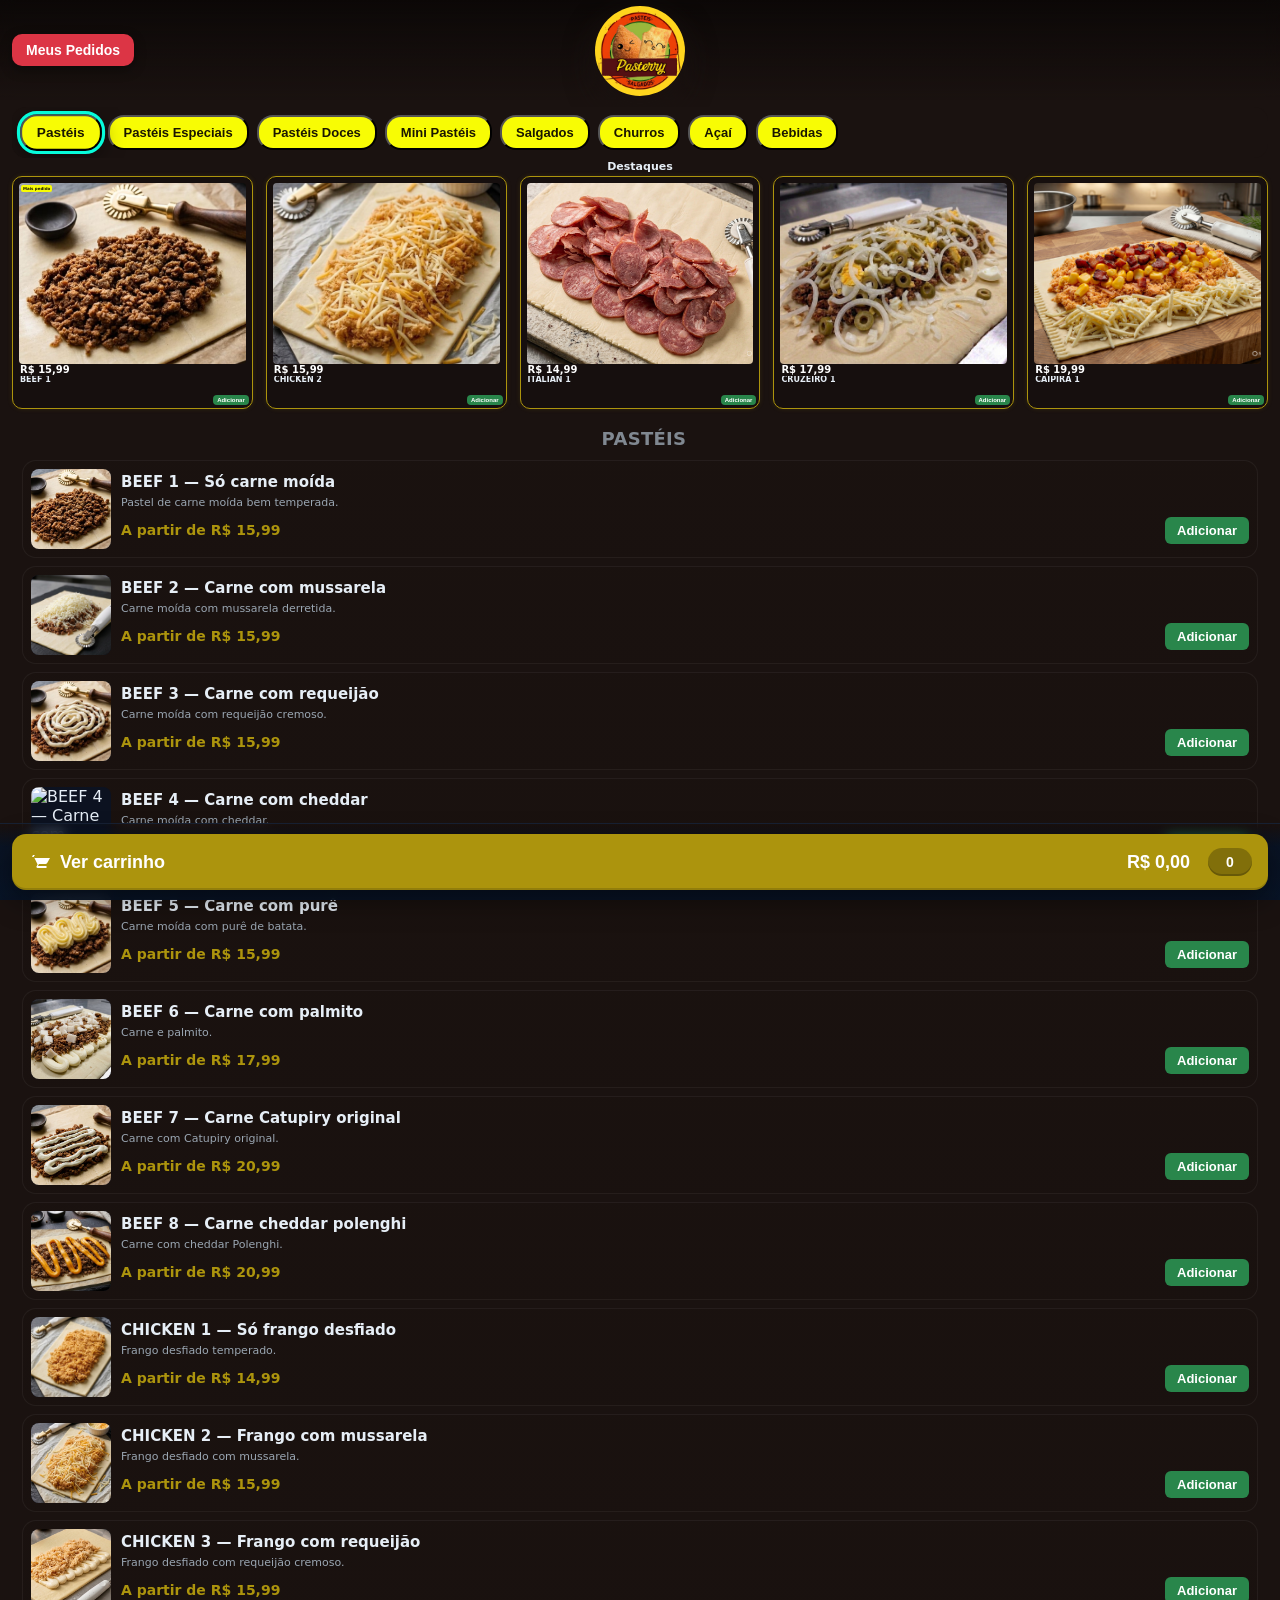
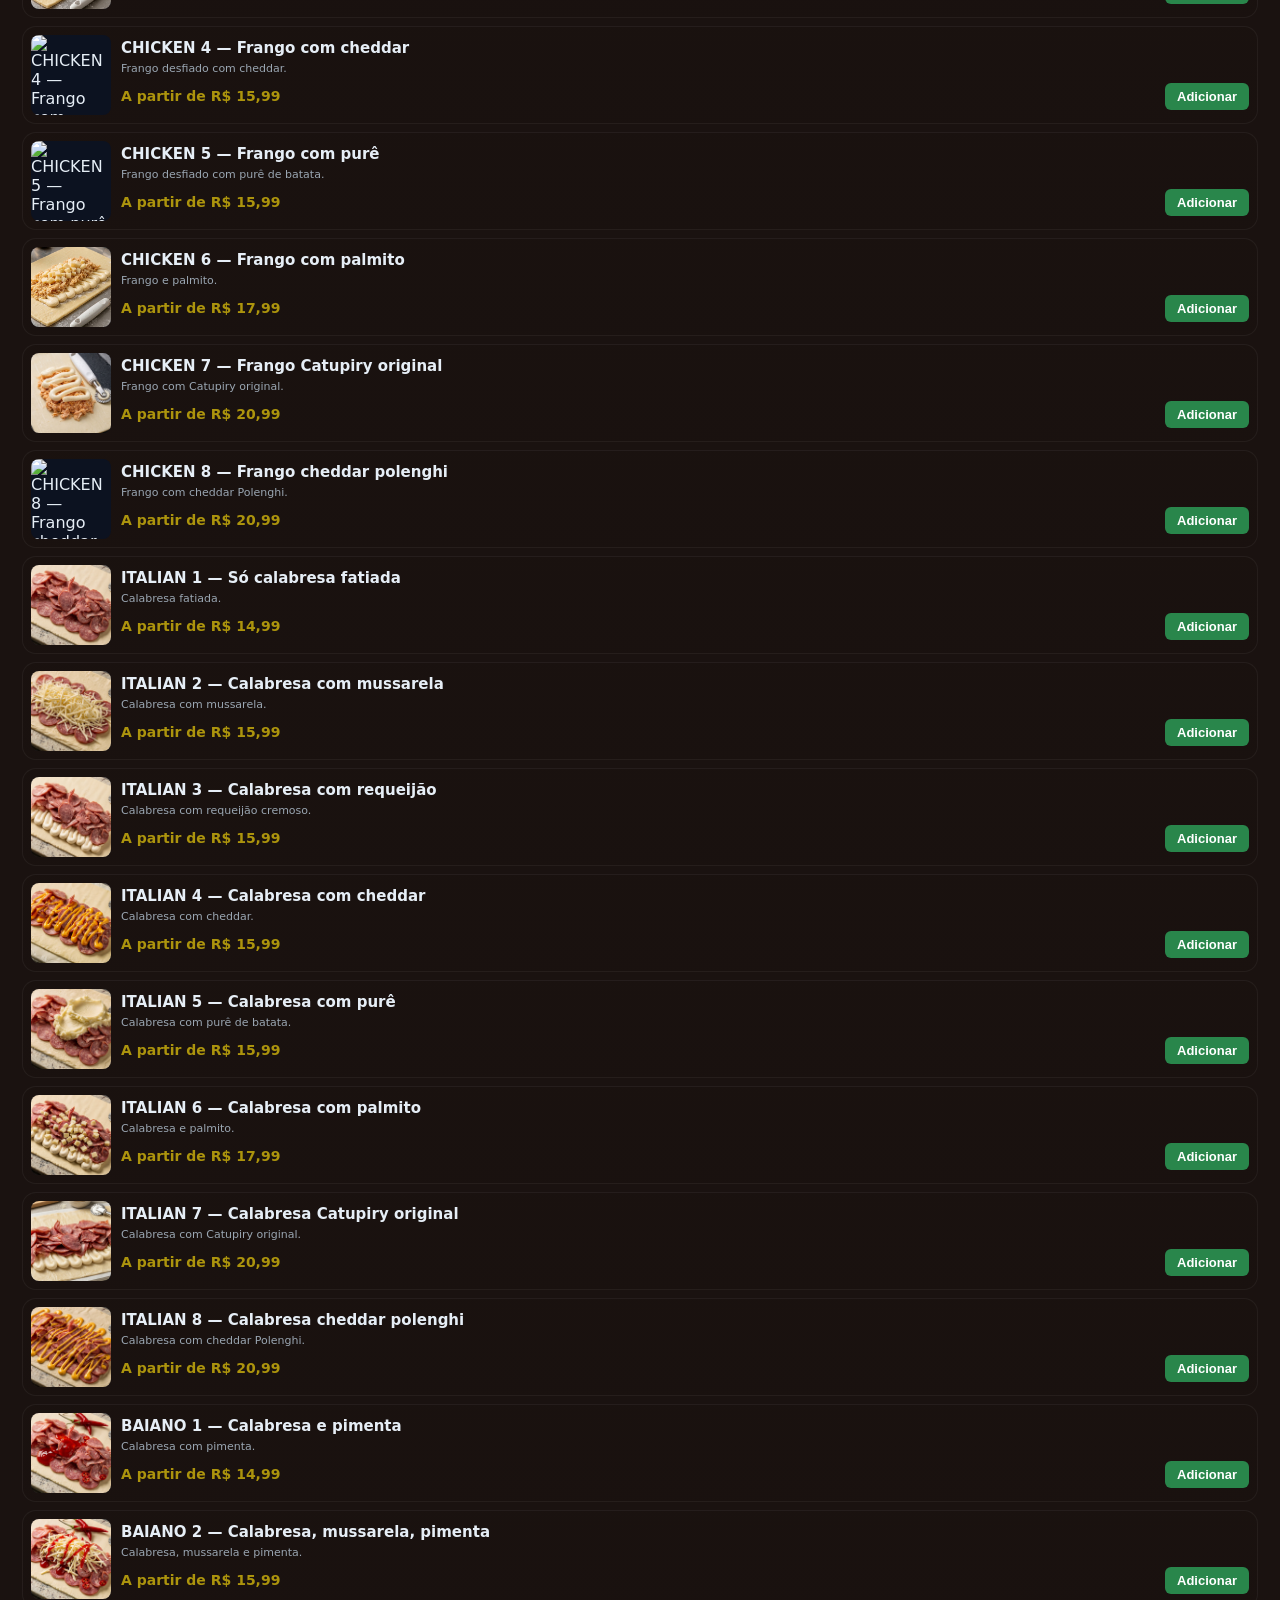
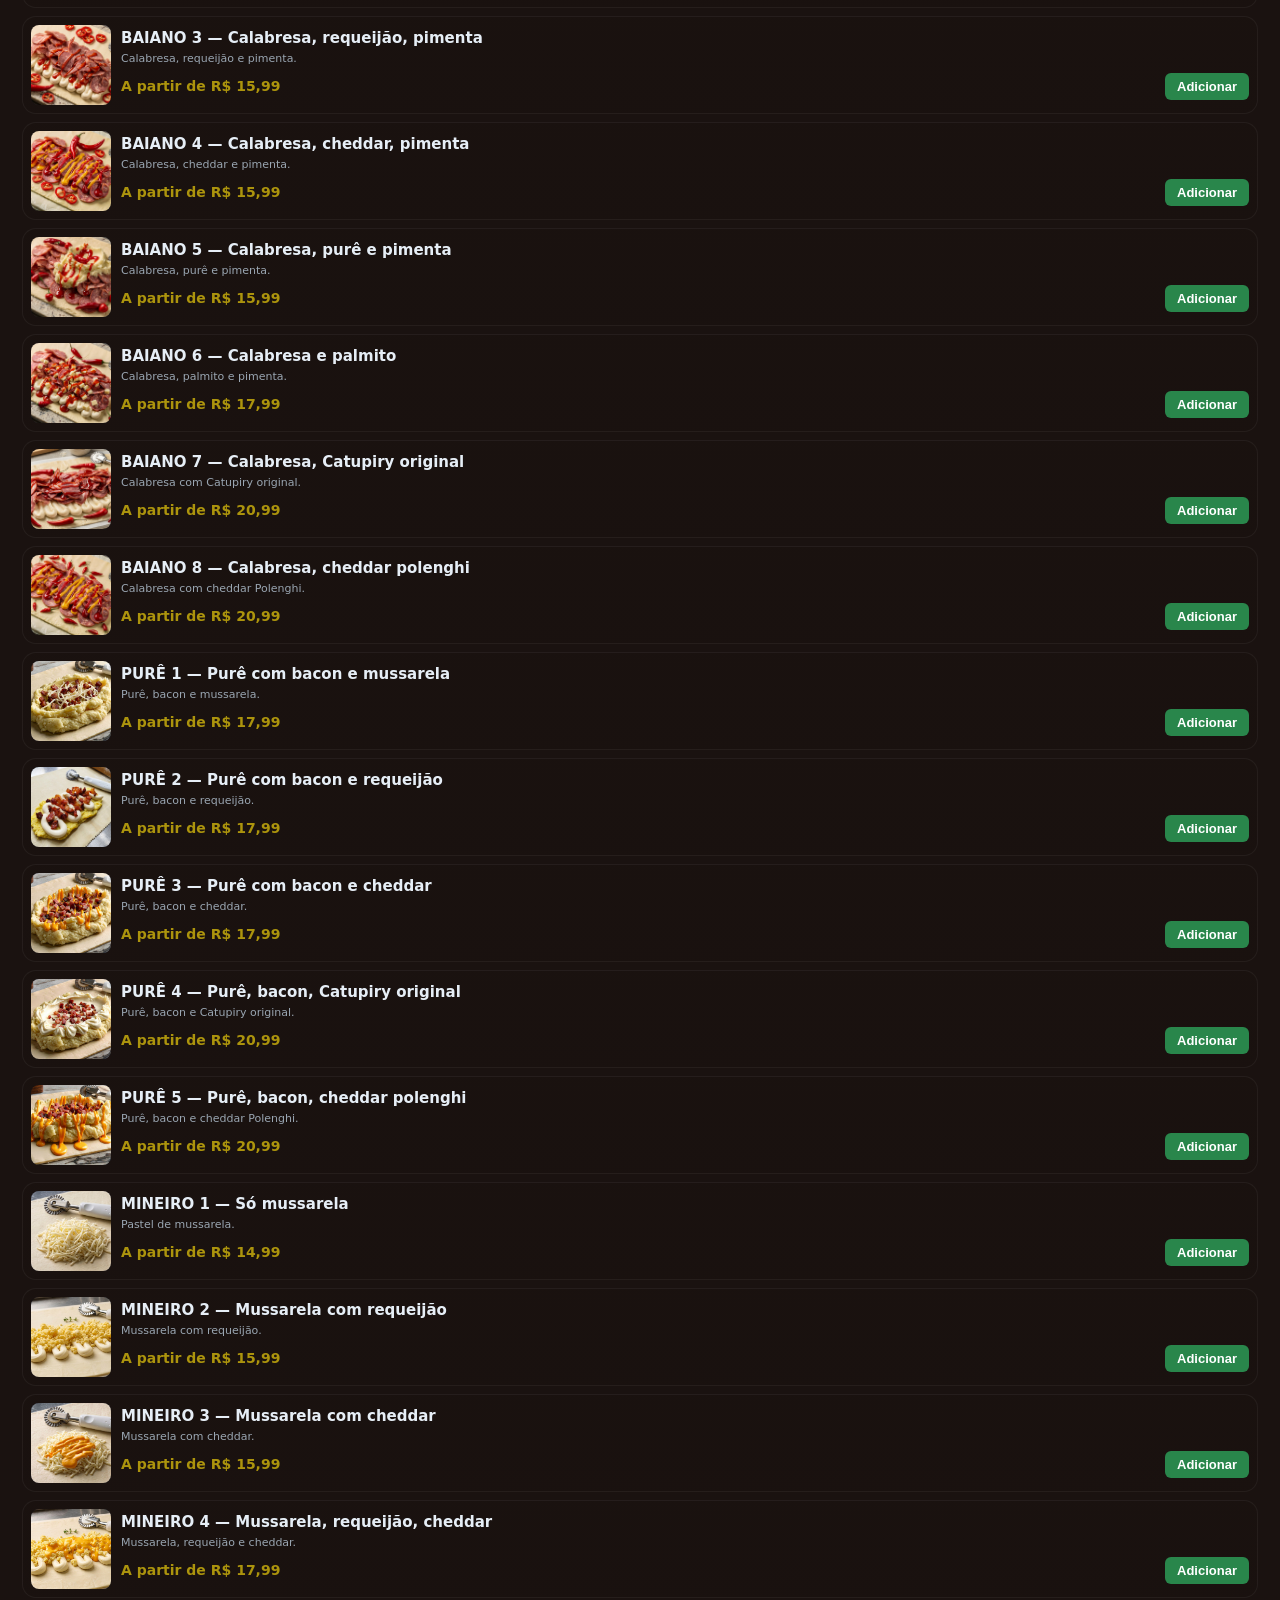
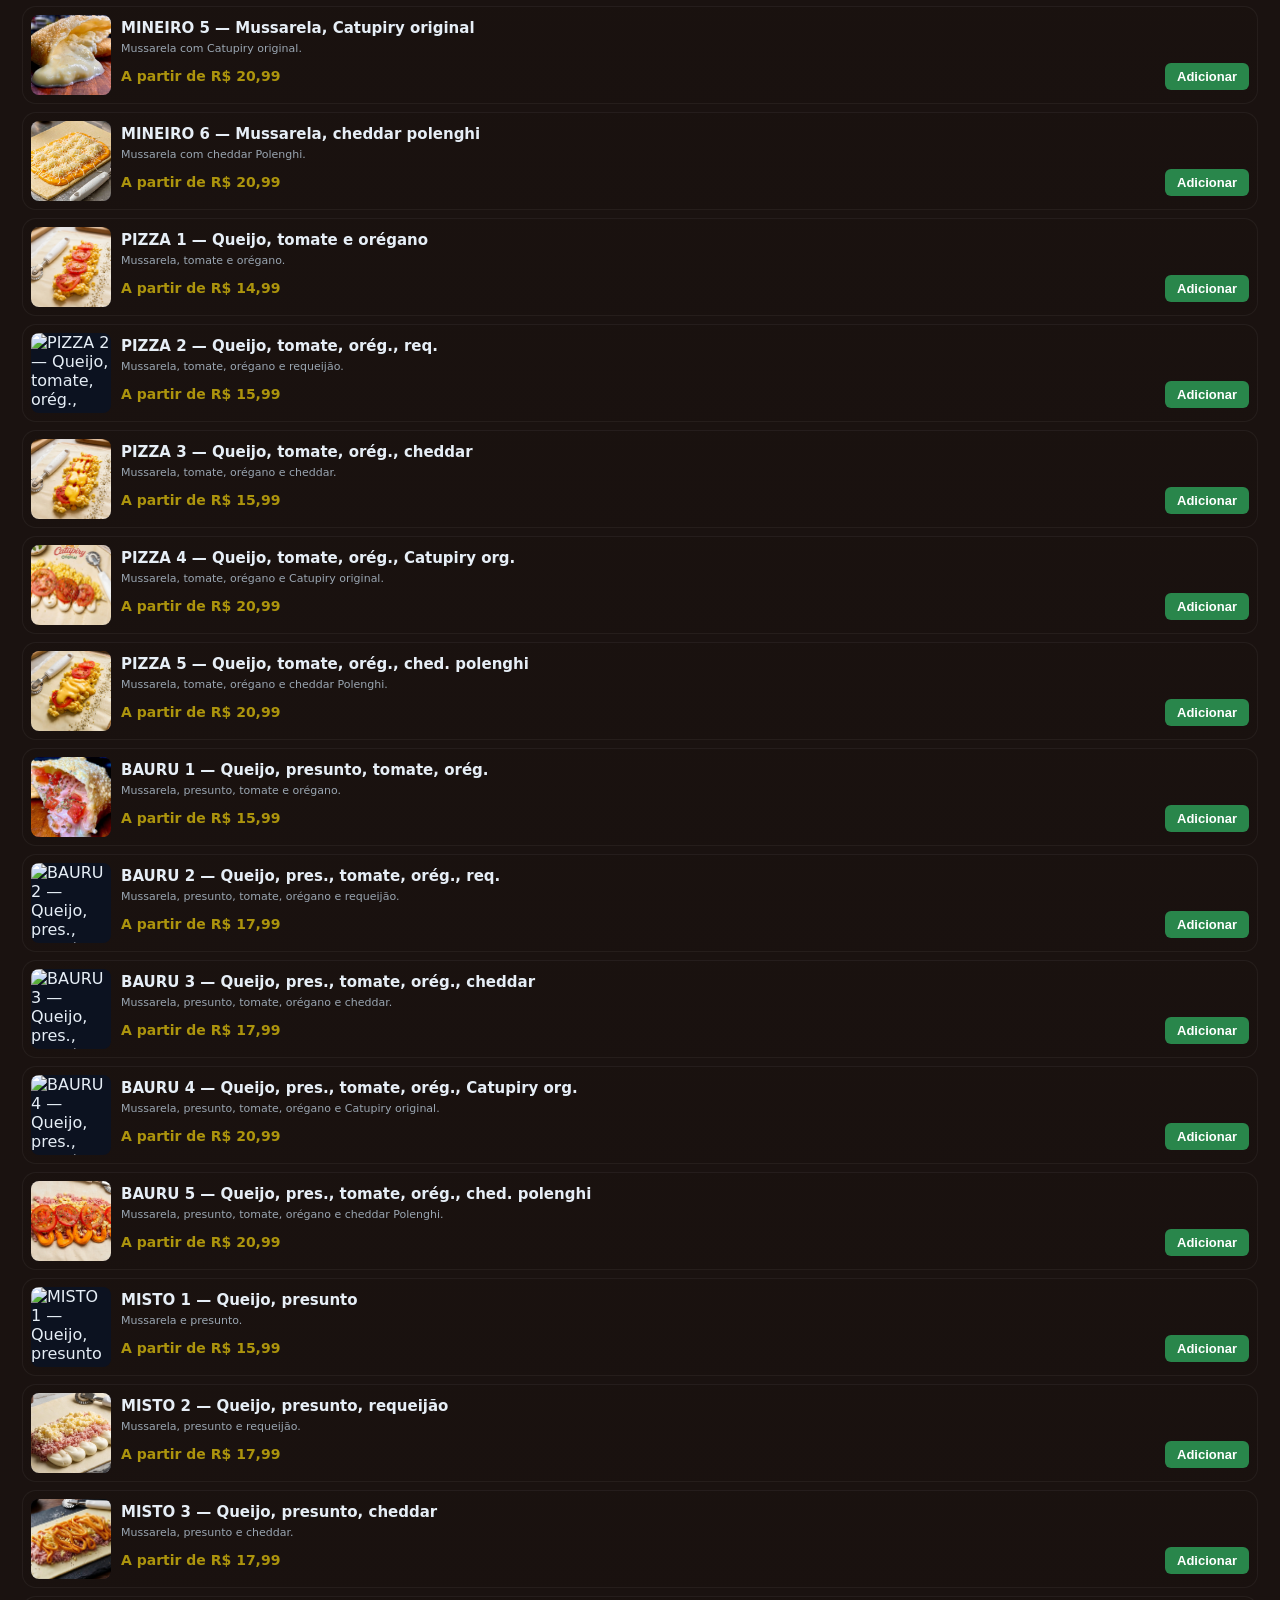
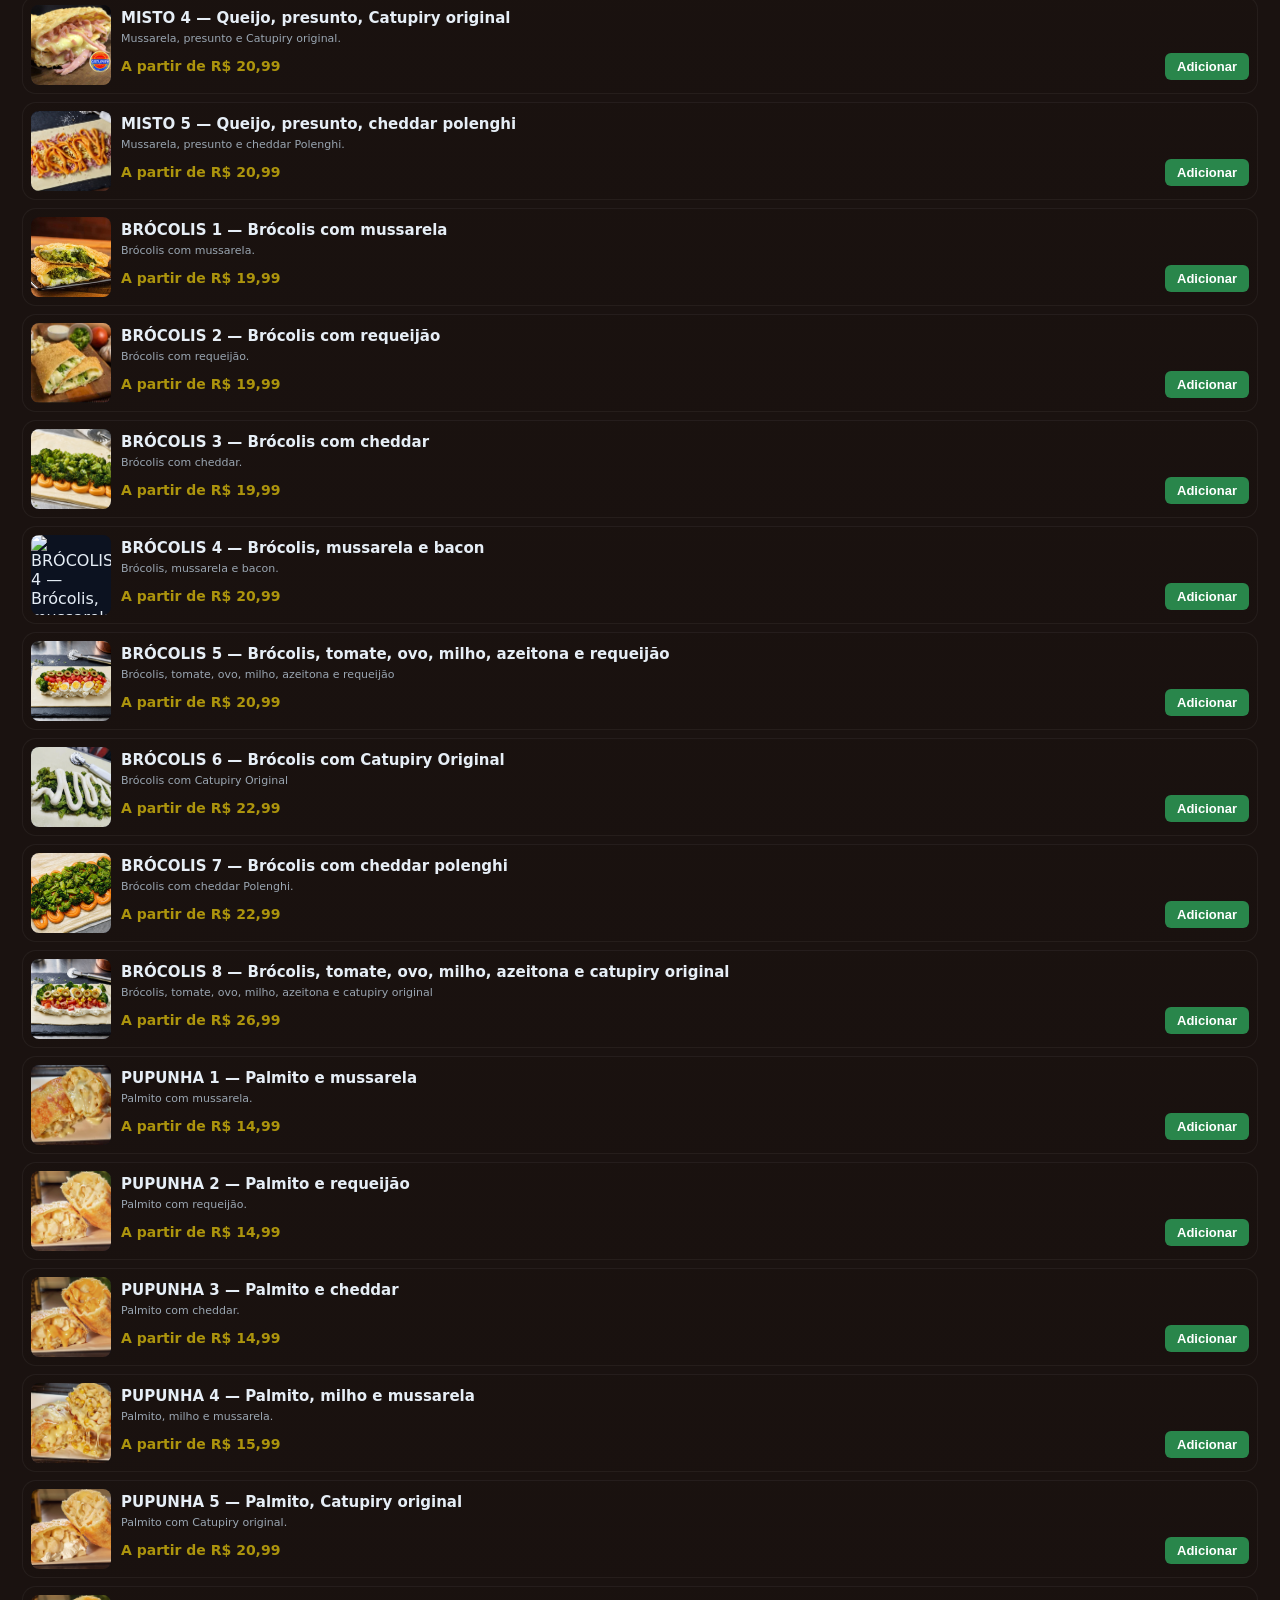
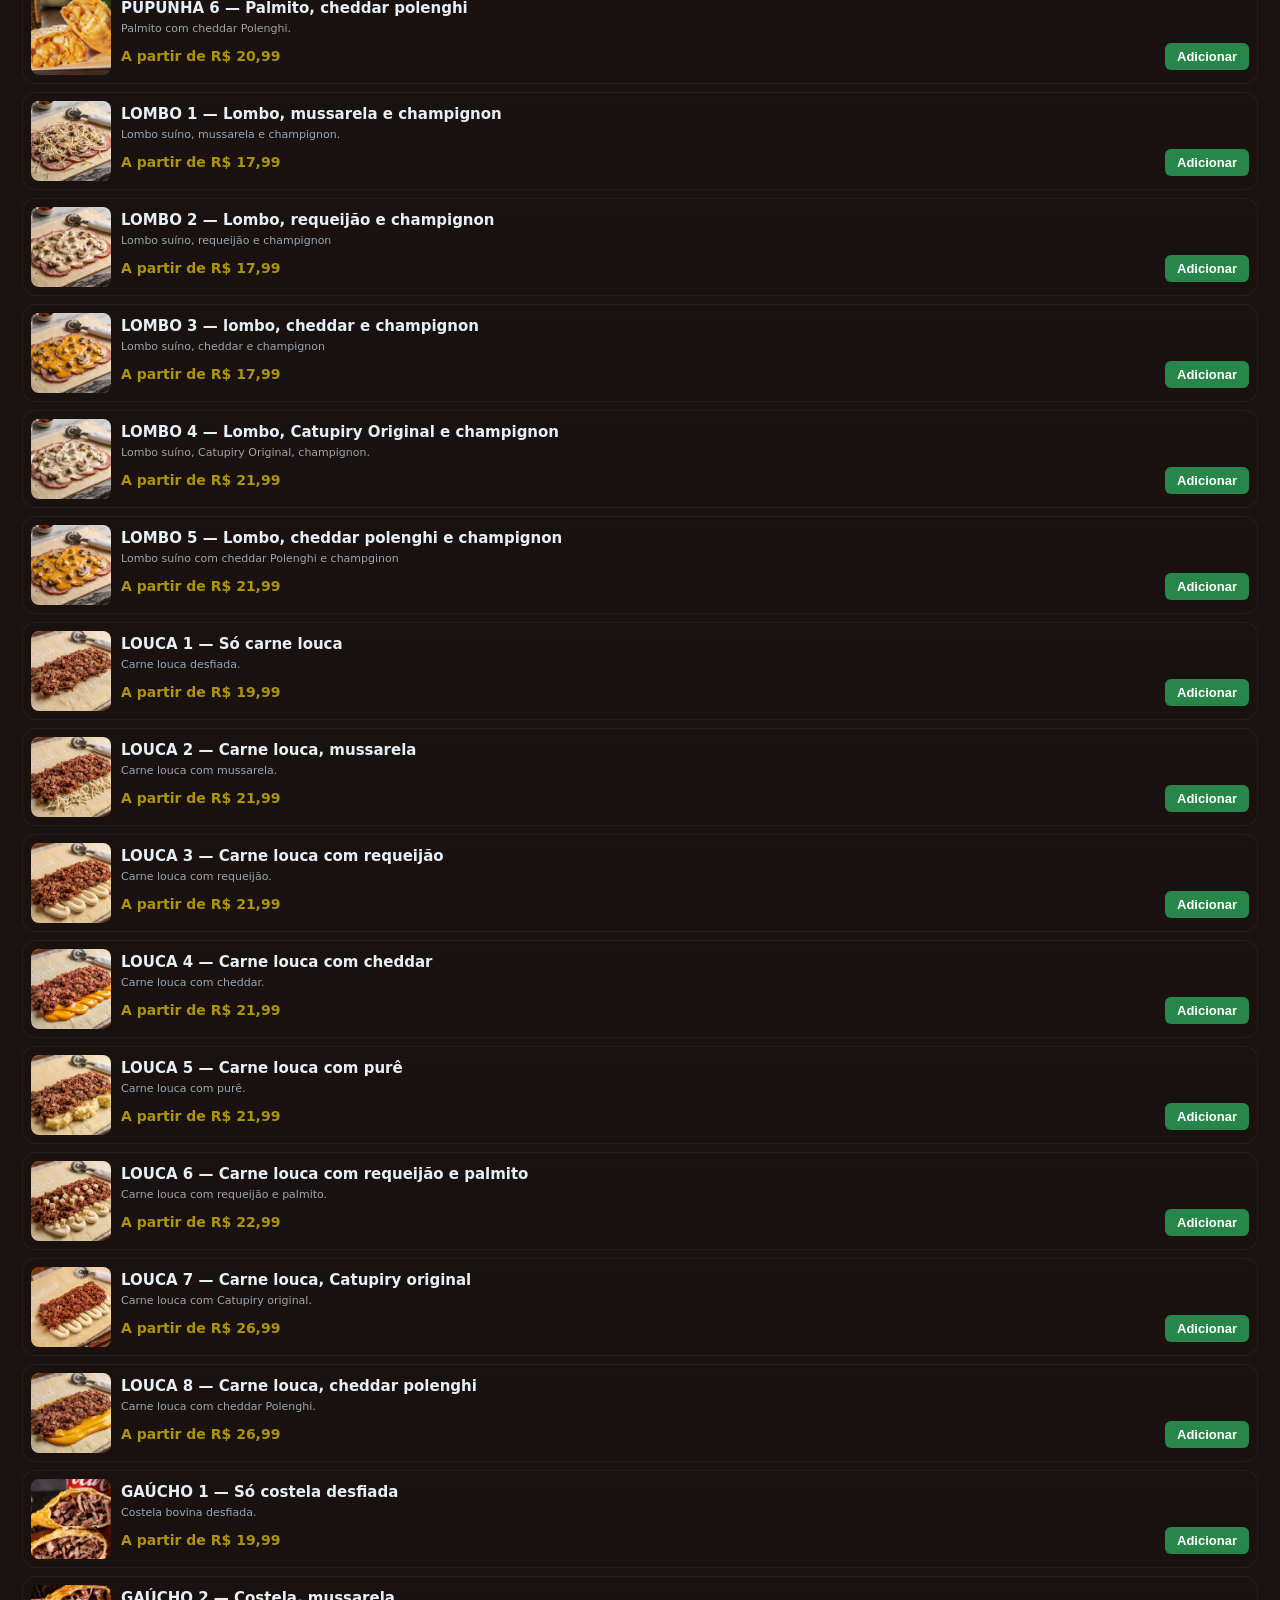
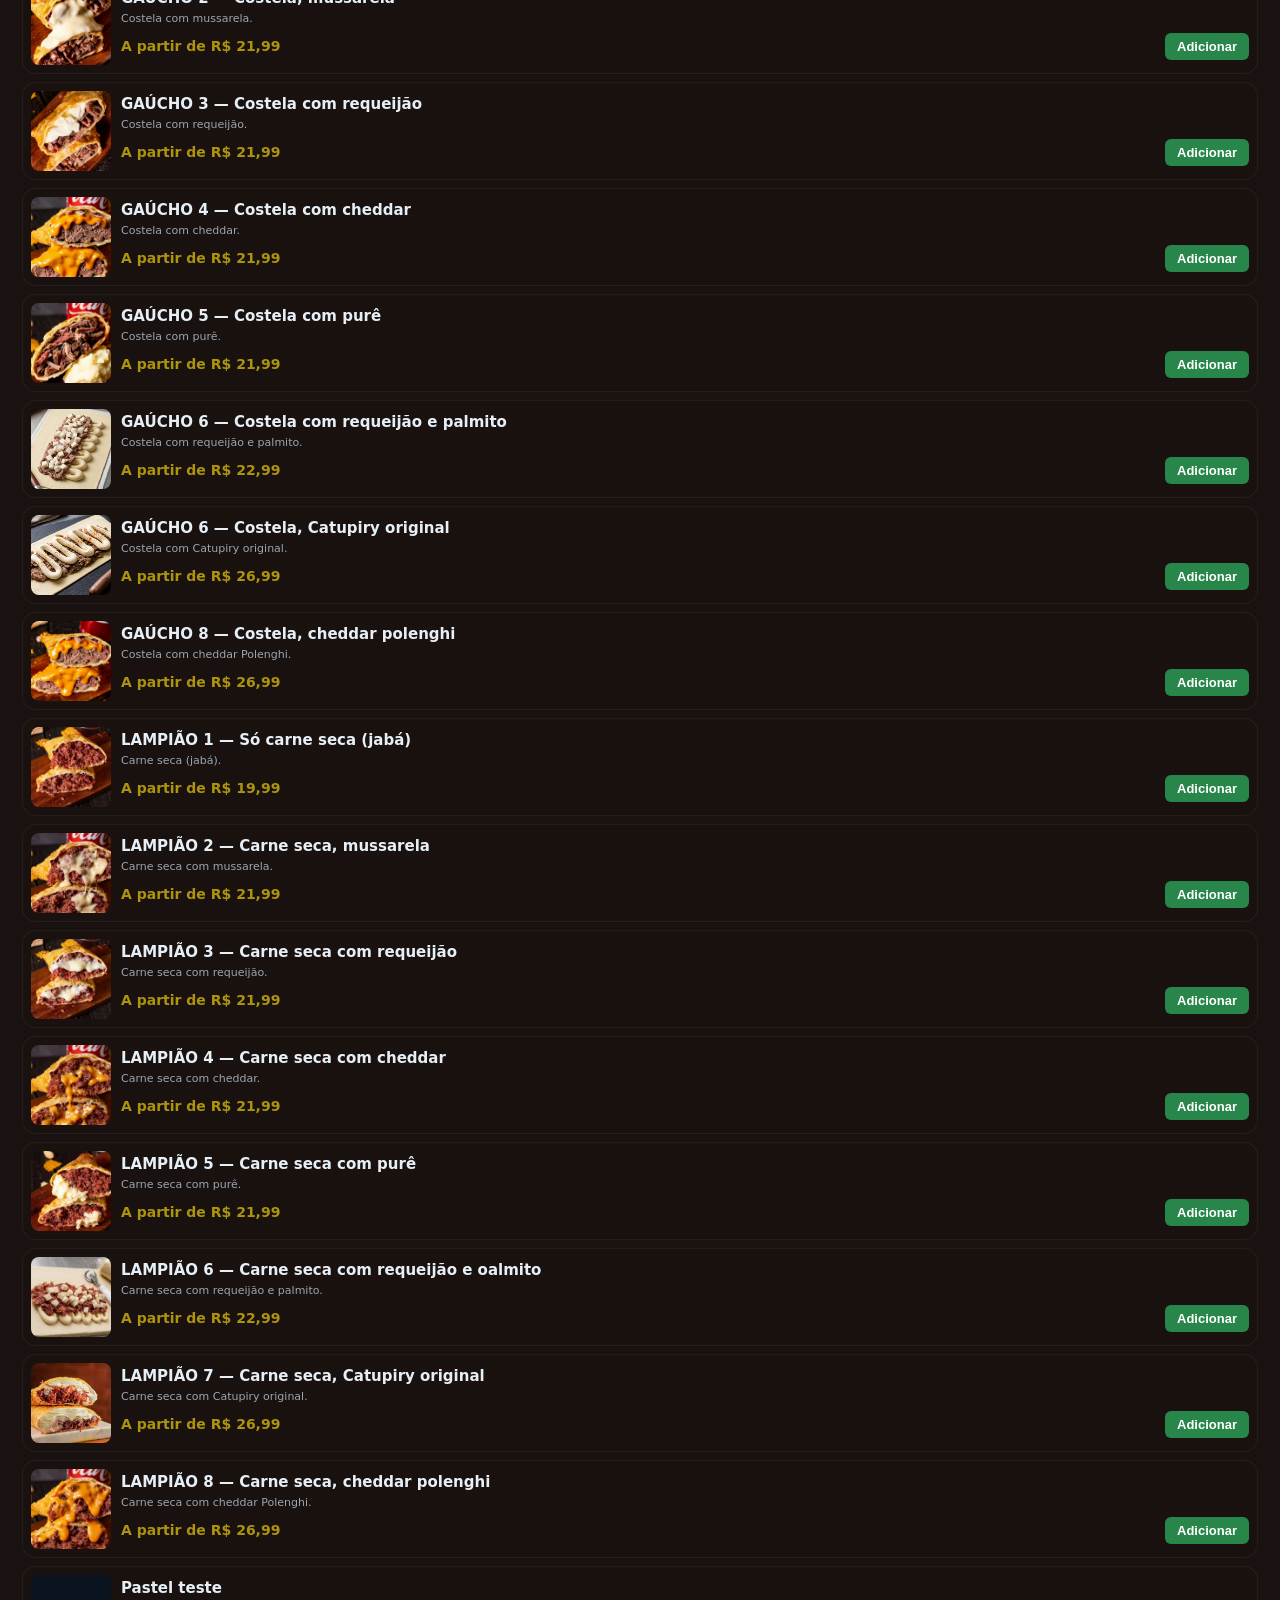
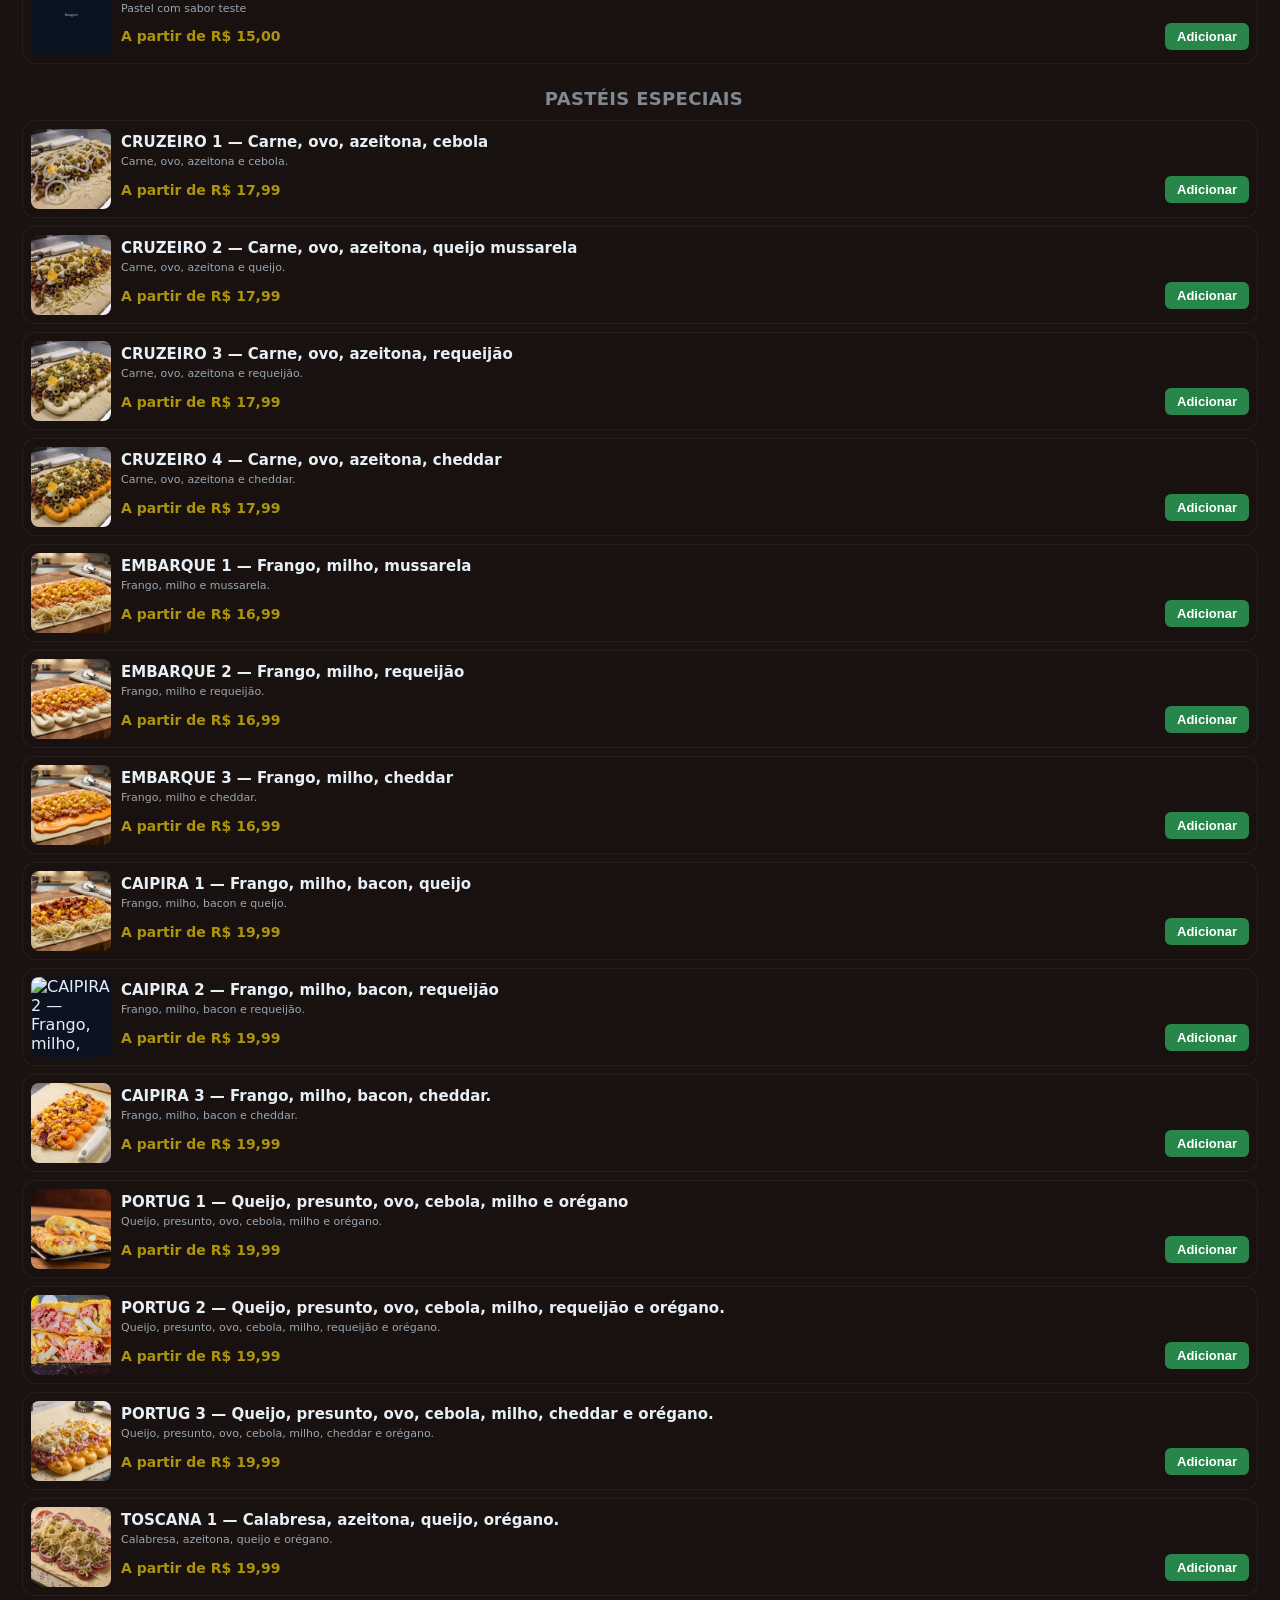
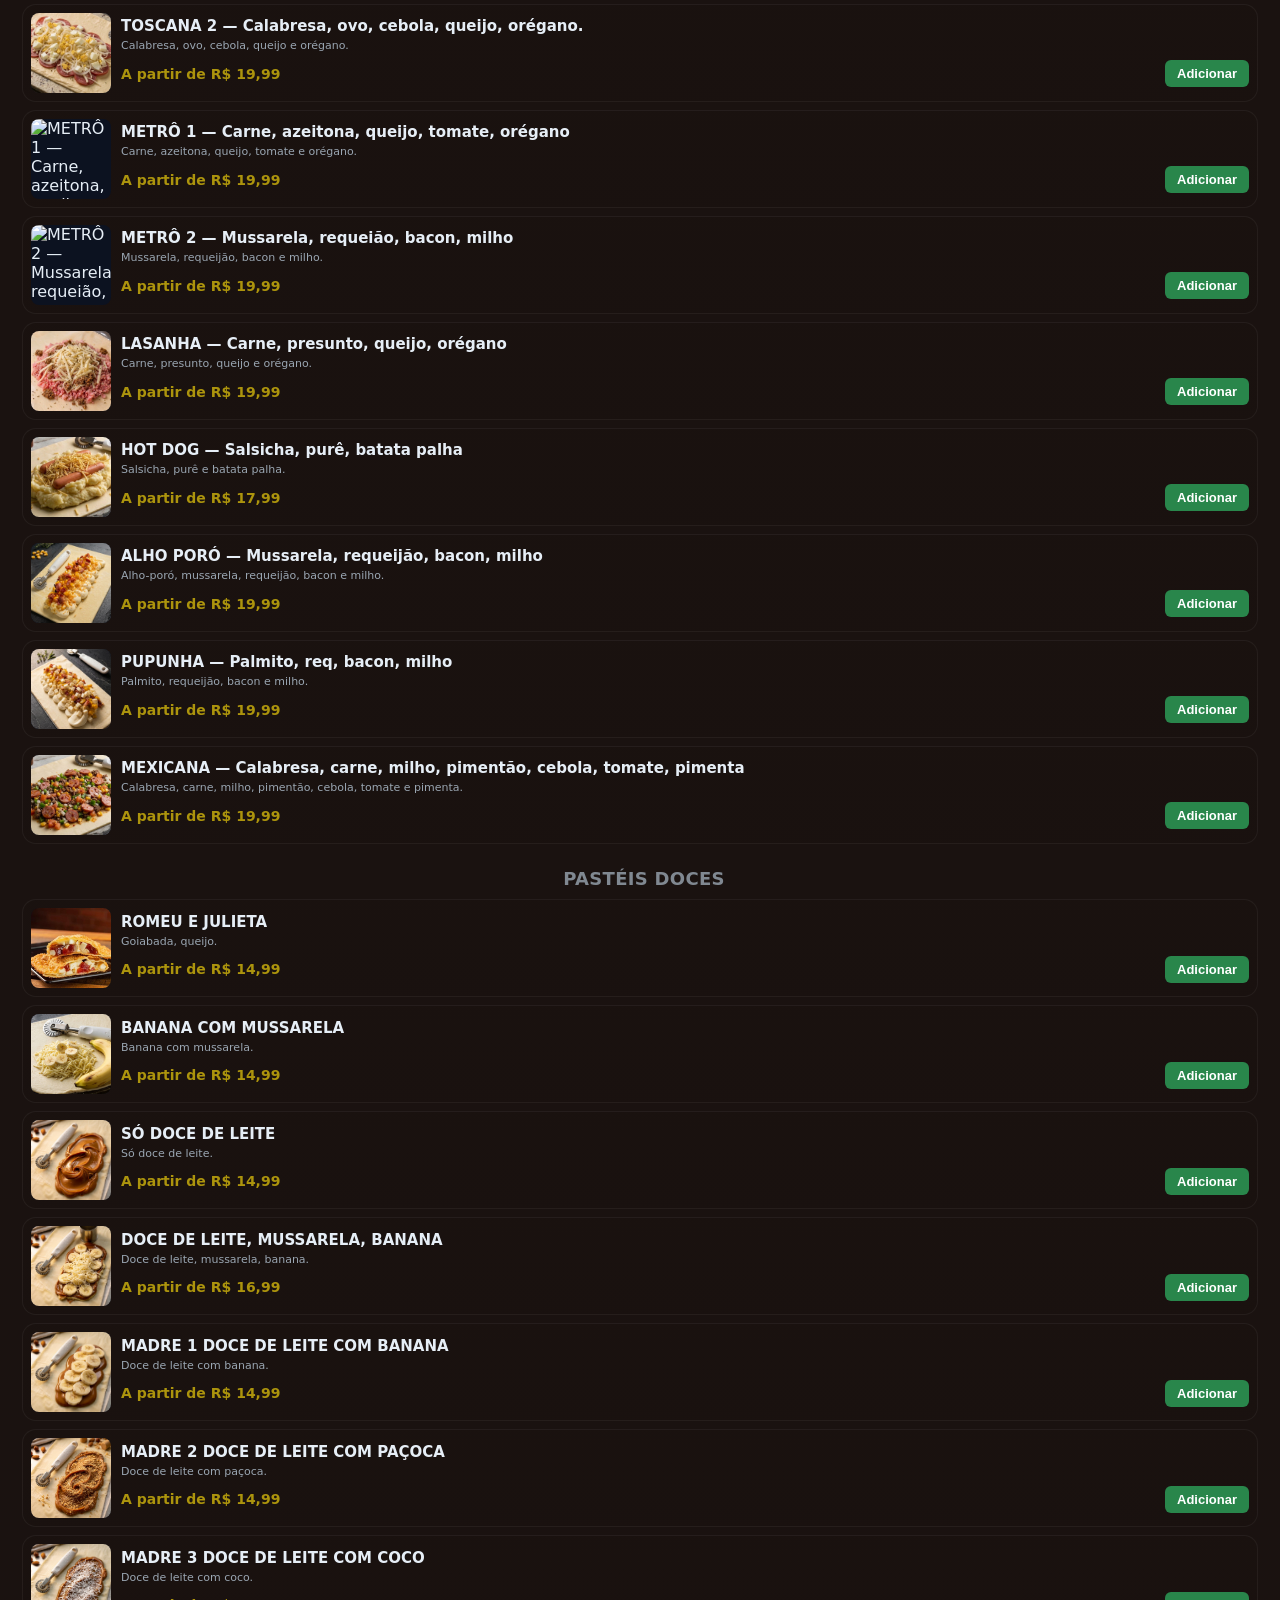
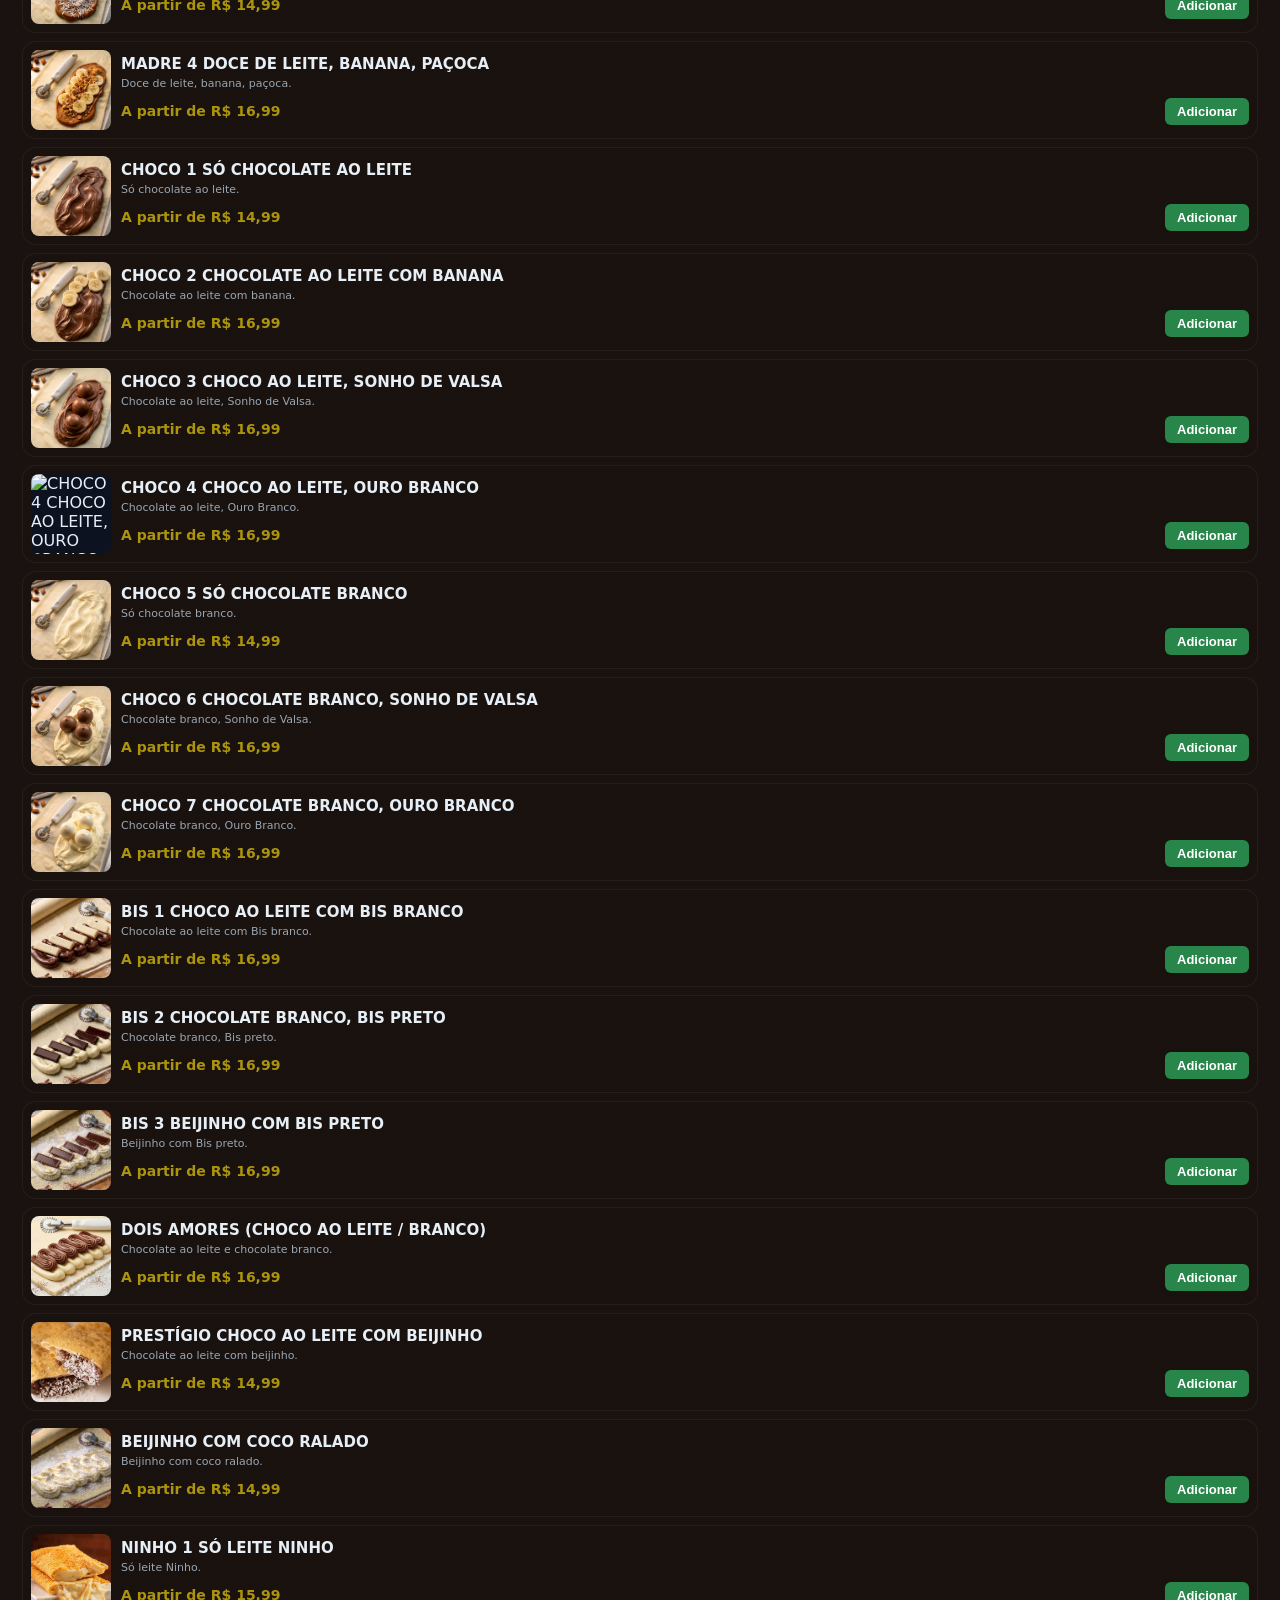
==== commit 427d8e1c: "Add files via upload" ====
--- a/index.html
+++ b/index.html
@@ -24,18 +24,18 @@
   // --- Transport Layer ---
 
   function hasIOSBridge() {
-    return !!(window.webkit &&
+    return!!(window.webkit &&
               window.webkit.messageHandlers &&
               window.webkit.messageHandlers[HANDLER_NAME]);
   }
 
   function hasAndroidBridge() {
-    return !!(window[ANDROID_BRIDGE_NAME] &&
+    return!!(window[ANDROID_BRIDGE_NAME] &&
               typeof window[ANDROID_BRIDGE_NAME].postEvent === 'function');
   }
 
   function isInIframe() {
-    return !!(window.parent && window.parent !== window);
+    return!!(window.parent && window.parent!== window);
   }
 
   function sendEvent(eventName, payload) {
@@ -95,7 +95,7 @@
       if (!gameReadySent) {
         return originalRAF.call(window, function(timestamp) {
           frameCount++;
-          if (frameCount >= RAF_FRAME_THRESHOLD && !gameReadySent) {
+          if (frameCount >= RAF_FRAME_THRESHOLD &&!gameReadySent) {
             gameReadySent = true;
             sendEvent('game_ready', {
               frame_count: frameCount,
@@ -154,7 +154,7 @@
     errorSent = true;
     var reason = event.reason;
     sendEvent('error', {
-      message: (reason instanceof Error) ? reason.message : String(reason),
+      message: (reason instanceof Error)? reason.message : String(reason),
       type: 'unhandled_promise_rejection',
       auto_captured: true
     });
@@ -180,7 +180,7 @@
     },
 
     sendEvent: function(eventName, payload) {
-      if (!eventName || typeof eventName !== 'string') return;
+      if (!eventName || typeof eventName!== 'string') return;
       sendEvent(eventName, payload);
     }
   };
@@ -196,172 +196,7 @@
   <meta charset="utf-8" />
   <meta name="viewport" content="width=device-width,initial-scale=1,maximum-scale=1,user-scalable=no" />
   <title>Pasterry</title>
-<style>
-:root{
-  --bg:#1A1210; --card:#E8F5E9; --accent:#07fcdb; --muted:#1A1210; --danger:#ac940d;
-  --glass: rgb(248, 252, 4); --ok:#2b7245;
-  --header-collapsed-h: 58px;
-  font-family: Inter, system-ui, -apple-system, "Segoe UI", Roboto, "Helvetica Neue", Arial;
-}
-.meus-pedidos{
-  background:#dc3545; color:#fff; position:absolute; left:12px; top:50%; transform:translateY(-50%);
-  z-index:70; padding:8px 14px; border:none; border-radius:10px; font-weight:800; font-size:14px;
-  cursor:pointer; box-shadow:0 4px 12px rgba(0,0,0,.35);
-}
-.meus-pedidos:active{ transform:translateY(-50%) scale(0.96); }
-html,body{height:100%;margin:0;background:linear-gradient(180deg,#1A1210 0%, #1A1210 60%);color:#e6eef6;-webkit-font-smoothing:antialiased; scroll-behavior: smooth;}
-.app{min-height:100vh;display:flex;flex-direction:column}
-html, body{ -ms-overflow-style: none; scrollbar-width: none; }
-html::-webkit-scrollbar, body::-webkit-scrollbar{ width: 0; height: 0; }
-header{
-  position: sticky; top: -155px; z-index: 60; display: grid; place-items: center;
-  padding: 15px 16px 10px; background: linear-gradient(180deg, #1A1210, rgba(7,20,40,0.85));
-  backdrop-filter: blur(8px); border-bottom: 1px solid #1A1210;
-}
-.brand{ display: flex; flex-direction: column; align-items: center; }
-.logo{
-  width: 120px; height: 120px; border-radius: 100px; overflow: hidden;
-  display:flex; align-items:center; justify-content:center;
-  background:#1A1210; box-shadow: 0 10px 30px #1A1210;
-  animation: logo-fade linear both; animation-timeline: scroll(); animation-range: 150px 250px;
-}
-.logo img{ width:100%; height:100%; object-fit:cover; display:block }
-@keyframes logo-fade { to { opacity: 0; transform: scale(0.7) translateY(-20px); filter: blur(4px); } }
-main{flex:1;display:flex;flex-direction:column;gap:12px;padding:10px 20px;box-sizing:border-box; padding-bottom: 90px;}
-
-.categories{
-  position: sticky; top: 0; z-index: 70; display: grid; grid-auto-flow: column; grid-auto-columns: 25%;
-  gap: 10px; overflow-x: auto; padding:12px 8px; background: #1A1210; border-radius:14px;
-  scrollbar-width:none; -ms-overflow-style:none; -webkit-overflow-scrolling: touch; scroll-snap-type: x mandatory;
-}
-.categories::-webkit-scrollbar{display:none}
-.cat { padding: 9px 15px; border-radius: 20px; font-size: 14px; min-width: 90px; scroll-snap-align: start;
-  background: var(--glass); display: flex; align-items: center; justify-content: center; cursor: pointer;
-  font-weight: 800; color: #1a1600; white-space: nowrap; text-align: center; transition: transform .08s ease;
-}
-.cat.active { outline: 3px solid var(--accent); box-shadow: 0 6px 20px rgba(0,0,0,0.5); transform: scale(1.05); }
-
-/* DESTAQUES - TAMANHO IGUAL AOS CARDS NORMAIS */
-.destaques{ margin: 16px 0 20px; }
-.destaques h2{ font-size:18px; font-weight:800; margin:0 0 10px 4px; color:#e6eef6; }
-.destaques-grid{
-  display: grid;
-  grid-template-columns: repeat(3, 1fr);
-  gap: 8px;
-}
-.destaque-card{
-  background:transparent;
-  border-radius:10px;
-  overflow:hidden;
-  cursor:pointer;
-  transition: transform .12s ease;
-}
-.destaque-card:active{ transform: scale(0.97); }
-.destaque-card .img-wrap{
-  width:100%;
-  aspect-ratio:1/1;
-  border-radius:10px;
-  overflow:hidden;
-  background:#0c1220;
-  position:relative;
-}
-.destaque-card .img-wrap img{
-  width:100%; height:100%; object-fit:cover; display:block;
-}
-.destaque-card .badge{
-  position:absolute; top:5px; left:5px;
-  background:rgba(0,0,0,0.85); color:#fff;
-  padding:2px 5px; border-radius:5px;
-  font-size:9px; font-weight:700;
-}
-.destaque-card .info{ padding:5px 1px 0; }
-.destaque-card .price{
-  font-size:12px; font-weight:800; color:#e6eef6; line-height:1.1;
-}
-.destaque-card .title{
-  font-size:10px; font-weight:600; color:#9aa6b2; margin-top:1px;
-  line-height:1.1; height:2.2em; overflow:hidden;
-  display:-webkit-box; -webkit-line-clamp:2; -webkit-box-orient:vertical;
-}
-
-.cat-section{ display:block; margin: 10px 4px 24px; padding-top: 6px; border-top: 1px solid rgba(255,255,255,0.06); }
-.cat-section:first-child{ border-top: 0; margin-top: 0; }
-.cat-section > .muted{ font-weight: 800; letter-spacing: .3px; margin: 6px 4px 12px; opacity: .85; }
-.products{ display: grid; grid-template-columns: 1fr; gap: 12px; }
-.product{
-  background:linear-gradient(180deg, rgba(30, 30, 30, 0.02), rgba(25, 25, 25, 0.01)); padding:14px;
-  border-radius:20px; display:flex; flex-direction:row; gap:16px; align-items: center; overflow:hidden;
-  scroll-margin-top: 20px; border: 1px solid rgba(255,255,255,0.05);
-}
-.product .media{ position:relative; flex-shrink: 0; width: 120px; height: 120px; border-radius:12px; overflow:hidden; background:#0c1220; }
-.product .media > img{ position:absolute; inset:0; width:100%; height:100%; object-fit:cover; object-position:center; display:block; }
-.product .text-content { flex: 1; display: flex; flex-direction: column; gap: 8px; min-width: 0; }
-.title{font-weight:700; font-size:18px; line-height: 1.2;}
-.price{color:var(--danger); font-weight:700; font-size:17px}
-.muted{color:#9aa6b2; font-size:13px; line-height: 1.3;}
-.product .info-footer { display: flex; justify-content: space-between; align-items: center; margin-top: 8px; }
-.add-btn{ width: auto; padding:10px 20px; border-radius:8px; background:var(--ok); border:0; color:#fff; font-weight:800; cursor:pointer; flex-shrink: 0; }
-.add-btn:active{ transform: scale(0.97); filter: brightness(0.9); box-shadow: inset 0 3px 6px rgba(0,0,0,.25); }
-@media (max-width: 600px) {
-  
-}
-  main { padding: 10px; } .categories { grid-auto-columns: 33%; } .product .media { width: 100px; height: 100px; }
-
-
-
-.destaques-grid{ gap:10px; }
-.destaque-card{ padding:12px; gap:12px; }
-.destaque-card .img-wrap{ width:100px; height:100px; }
-.destaque-card .price{ font-size:15px; }
-.destaque-card .title{ font-size:14px; }
-
-
-
-
-
-
-#currentCat{ position: sticky; top: calc(var(--header-collapsed-h) + 8px); z-index: 69; }
-.products-wrap{ padding: 8px 6px 24px; }
-.content{display:flex;gap:18px}
-.left{flex:1;display:flex;flex-direction:column;min-width:0}
-.btn{flex:1; padding:14px; border-radius:10px; border:0; background:var(--glass); color:#1a1600; cursor:pointer; font-weight:800; font-size:16px}
-.btn.secondary{background:var(--glass); color:#1a1600; opacity:.9}
-.btn:disabled{opacity:.6; cursor:not-allowed}
-.overlay{position:fixed; inset:0; display:none; align-items:center; justify-content:center; background:rgba(0,0,0,0.6); z-index:80; backdrop-filter: blur(4px);}
-.dialog{width:840px; max-width:95%; background:#272323; border-radius:12px; padding:20px; display:flex; gap:12px; box-shadow:0 20px 60px rgba(2,6,23,0.8)}
-.left-panel{flex:1; display:flex; flex-direction:column; gap:10px}
-.kbd{display:grid; grid-template-columns:repeat(3,1fr); gap:8px}
-.kbd button{padding:18px 12px; font-size:20px; border-radius:10px; background:var(--glass); border:1px solid rgba(255,255,255,0.03); color:#eaf6f2}
-.num-display{font-size:40px; background:#021522; padding:12px; border-radius:10px; text-align:right; color:var(--accent); font-weight:800}
-.attract{position:fixed; inset:0; background-image:linear-gradient(180deg, rgba(0,0,0,0.5), rgba(0,0,0,0.6)); display:flex; flex-direction:column; align-items:center; justify-content:center; z-index:100; overflow:hidden}
-.attract.hidden{display:none}
-.attract h1{font-size:56px; margin:0 0 10px; color:var(--accent)}
-.attract p{color:var(--muted); font-size:22px; margin:0 0 20px}
-.big-btn{padding:18px 30px; border-radius:14px; background:var(--accent); color:#022; font-weight:900; font-size:20px; border:0; cursor:pointer}
-@media (max-width:900px){ main{gap:10px} .content{flex-direction:column} }
-@media (max-height:760px){ .logo{ width:100px; height:100px } header{top: -130px;} }
-button:focus{outline:3px solid rgba(221, 2, 2, 0.12)}
-button,.btn,.big-btn,.cat{ transition: transform .08s ease, box-shadow .12s ease, filter .12s ease }
-button:active,.btn:active,.big-btn:active,.cat:active{ transform:scale(0.97); filter:brightness(0.96); box-shadow:inset 0 6px 14px rgba(0,0,0,.25) }
-.press{ animation: pressPop .18s ease }
-@keyframes pressPop{ 0%{transform:scale(1)} 40%{transform:scale(0.95)} 100%{transform:scale(1)} }
-.size-image-wrap{width:260px; display:flex; flex-direction:column; gap:10px; align-items:stretch}
-.size-image{width:100%; height:180px; object-fit:cover; border-radius:12px; background:#0c1220; box-shadow:0 10px 30px rgba(0,0,0,.5)}
-#toastWrap{ position:fixed; left:0; right:0; top:14px; z-index:120; display:flex; flex-direction:column; align-items:center; gap:8px; pointer-events:none }
-.toast{ pointer-events:auto; display:flex; align-items:center; gap:10px; background:rgba(7,20,40,.92); color:#e6eef6; border:1px solid rgba(255,255,255,.06); box-shadow:0 10px 30px rgba(0,0,0,.5); padding:12px 14px; border-radius:12px; min-width:280px; max-width:90vw; transform:translateY(-12px); opacity:0; animation:toastIn .18s ease forwards, toastOut .18s ease forwards 1.6s }
-.toast.check{ width:28px; height:28px; border-radius:8px; background:var(--ok); display:grid; place-items:center; font-weight:900; color:#fff }
-.toast.title{ font-weight:800; font-size:15px; line-height:1.2 }
-.toast.sub{ color:var(--muted); font-size:13px }
-@keyframes toastIn{ to{ transform:translateY(0); opacity:1 } }
-@keyframes toastOut{ to{ transform:translateY(-8px); opacity:0 } }
-.footer-bar{ position:fixed; left:0; right:0; bottom:0; padding:10px 12px calc(10px + env(safe-area-inset-bottom)); background:linear-gradient(180deg, rgba(7,20,40,0.0), rgba(7,20,40,0.85) 30%, rgba(7,20,40,0.95)); backdrop-filter:blur(6px); border-top:1px solid rgba(255,255,255,0.06); z-index:70 }
-.footer-cart{ width:100%; display:flex; align-items:center; justify-content:space-between; gap:10px; padding:14px 16px; border-radius:14px; background:var(--danger); color:#fff; font-weight:900; font-size:18px; border:0; cursor:pointer; box-shadow:0 10px 30px rgba(0,0,0,.45), inset 0 -2px 0 rgba(0,0,0,.15) }
-.footer-cart .cart-ico{ display:grid; place-items:center }
-.footer-cart .cart-label{ flex:1; text-align:left; white-space:nowrap; overflow:hidden; text-overflow:ellipsis }
-.footer-cart .cart-total{ font-weight:900; margin-right:8px; white-space:nowrap }
-.footer-cart .cart-badge{ min-width:28px; height:28px; padding:0 8px; border-radius:999px; display:inline-flex; align-items:center; justify-content:center; background:rgba(0,0,0,.25); color:#fff; font-weight:900; font-size:14px; box-shadow:inset 0 -2px 0 rgba(0,0,0,.2) }
-@media (max-width:380px){ .footer-cart .cart-label{ display:none } }
-</style>
+  <link rel="stylesheet" href="style.css">
 </head>
 <body>
   <div id="toastWrap" aria-live="polite" aria-atomic="true"></div>
@@ -385,12 +220,12 @@
   </header>
 <main>
   <div class="categories" id="categories" role="tablist" aria-label="Categorias"></div>
-  
+
   <div class="destaques" id="destaques">
     <h2>Destaques</h2>
     <div class="destaques-grid" id="destaquesGrid"></div>
   </div>
-  
+
   <div class="content">
     <div class="left" aria-live="polite">
       <div class="products-wrap">
@@ -440,8 +275,8 @@
   <div class="footer-bar">
     <button class="btn cart-btn footer-cart" id="checkoutBtn" type="button" aria-label="Ver carrinho">
       <span class="cart-ico" aria-hidden="true">
-        <svg viewBox="0 0 24 24" width="22" height="22" fill="currentColor" aria-hidden="true">
-          <path d="M7 4h-2l-1 2h2l3.6 7.59-1.35 2.44C8.52 16.37 8.92 17 9.5 17h9v-2h-8.6l1.1-2h6.45c.75 0 1.41-.41 1.75-1.03L22 7H6.42l-.7-1.5C5.52 5.2 5.27 5 5 5H3V3h2c.83 0 1.55.52 1.83 1.3L7 4zm5 13c-1.1 0-2-.9-2-2s.9-2 2-2 2 .9 2 2-.9 2-2 2zm-6 0c-1.1 0-2-.9-2-2s.9-2 2-2 2 .9 2 2-.9 2-2 2z"/>
+        <svg viewBox="0 24 24" width="22" height="22" fill="currentColor" aria-hidden="true">
+          <path d="M7 4h-2l-1 2h2l3.6 7.59-1.35 2.44C8.52 16.37 8.92 17 9.5 17h9v-2h-8.6l1.1-2h6.45c.75 0 1.41-.41 1.75-1.03L22 7H6.42l-.7-1.5C5.52 5.2 5.27 5 5H3V3h2c.83 0 1.55.52 1.83 1.3L7 4zm5 13c-1.1 0-2-.9-2-2s.9-2 2-2 2.9 2 2-.9 2-2 2zm-6 0c-1.1 0-2-.9-2-2s.9-2 2-2 2.9 2 2-.9 2-2 2z"/>
         </svg>
       </span>
       <span class="cart-label">Ver carrinho</span>
@@ -455,8 +290,8 @@
 
   const cli = JSON.parse(localStorage.getItem('pasterry_cliente_v1') || '{}');
   const pedidos = JSON.parse(localStorage.getItem('pedidos_pasterry_v1') || '[]');
-  const meus = cli.telefone ? pedidos.filter(p => p.cliente.telefone === cli.telefone) : [];
-  
+  const meus = cli.telefone? pedidos.filter(p => p.cliente.telefone === cli.telefone) : [];
+
   const btn = document.getElementById('btnPedidos');
   if (cli.nome && meus.length > 0) {
     btn.innerHTML = `ð ${cli.nome.split(' ')[0]} â¢ ${meus.length} pedido${meus.length>1?'s':''}`;
@@ -473,7 +308,7 @@
   }
   document.addEventListener('DOMContentLoaded', atualizarBotaoPedidos);
   window.addEventListener('focus', atualizarBotaoPedidos);
-    
+
   const CART_KEY = 'pasterry_cart_v1';
   function loadCart(){ try { return JSON.parse(localStorage.getItem(CART_KEY) || '[]'); } catch { return []; } }
   function saveCart(){ localStorage.setItem(CART_KEY, JSON.stringify(cart)); updateCheckoutText(); }
@@ -530,34 +365,46 @@
     });
   }
 
-  function renderDestaques(){
-    if(!destaquesGrid) return;
-    const destaques = [
-      { ...PRODUCTS.pasteis[0], cat:'pasteis', price:14.99 },
-      { ...PRODUCTS.pasteis[9], cat:'pasteis', price:14.99 },
-      { ...PRODUCTS.pasteis[16], cat:'pasteis', price:14.99 },
-      { ...PRODUCTS.pasteis_especiais[0], cat:'pasteis_especiais', price:17.99 },
-      { ...PRODUCTS.pasteis_especiais[7], cat:'pasteis_especiais', price:19.99 },
-      { ...PRODUCTS.pasteis_doces[0], cat:'pasteis_doces', price:14.99 }
-    ];
-    
-    destaquesGrid.innerHTML = destaques.map((p,i)=>{
-      const price = p.sizes ? Math.min(...Object.values(p.sizes)) : p.price;
-      return `
-        <div class="destaque-card" onclick="window._addDestaque('${p.id}','${p.cat}')">
-          <div class="img-wrap">
-            <img src="${p.img}" alt="${p.title}">
-            ${i===0?'<div class="badge">Mais pedido</div>':''}
-          </div>
-          <div class="info">
-            <div class="price">${formatBRL(price)}</div>
-            <div class="title">${p.title.split(' â ')[0]}</div>
-          </div>
-        </div>
-      `;
-    }).join('');
-  }
-  
+
+function renderDestaques(){
+  if(!destaquesGrid) return;
+  const destaques = [
+    {...PRODUCTS.pasteis[0], cat:'pasteis', price:14.99 },
+    {...PRODUCTS.pasteis[9], cat:'pasteis', price:14.99 },
+    {...PRODUCTS.pasteis[16], cat:'pasteis', price:14.99 },
+    {...PRODUCTS.pasteis_especiais[0], cat:'pasteis_especiais', price:17.99 },
+    {...PRODUCTS.pasteis_especiais[7], cat:'pasteis_especiais', price:19.99 },
+    {...PRODUCTS.pasteis_doces[0], cat:'pasteis_doces', price:14.99 }
+  ];
+
+  destaquesGrid.innerHTML = destaques.map((p,i)=>{
+    const price = p.sizes? Math.min(...Object.values(p.sizes)) : p.price;
+    return `
+  <div class="destaque-card">
+    <div class="img-wrap" onclick="window._addDestaque('${p.id}','${p.cat}')">
+      <img src="${p.img}" alt="${p.title}">
+      ${i===0?'<div class="badge">Mais pedido</div>':''}
+    </div>
+    <div class="info" onclick="window._addDestaque('${p.id}','${p.cat}')">
+      <div class="price">${formatBRL(price)}</div>
+      <div class="title">${p.title.split(' — ')[0]}</div>
+    </div>
+    <button class="destaque-add" onclick="event.stopPropagation(); window._addDestaque('${p.id}','${p.cat}')">Adicionar</button>
+  </div>
+`;
+  }).join('');
+}
+
+
+
+
+
+
+
+
+
+
+
   window._addDestaque = (id, cat)=>{
     const p = (PRODUCTS[cat]||[]).find(x=>x.id===id);
     if(!p) return;
@@ -622,7 +469,7 @@
 
         const title = document.createElement('div'); title.className = 'title'; title.textContent = p.title;
         const desc = document.createElement('div'); desc.className = 'muted'; desc.textContent = p.desc || '';
-        
+
         const infoFooter = document.createElement('div');
         infoFooter.className = 'info-footer';
 
@@ -643,7 +490,7 @@
 
         infoFooter.appendChild(price);
         infoFooter.appendChild(addBtn);
-        
+
         textContent.appendChild(title);
         textContent.appendChild(desc);
         textContent.appendChild(infoFooter);
--- a/style.css
+++ b/style.css
@@ -0,0 +1,378 @@
+:root{
+  --bg:#1A1210; --card:#E8F5E9; --accent:#07fcdb; --muted:#1A1210; --danger:#ac940d;
+  --glass: rgb(248, 252, 4); --ok:#29864b;
+  --header-collapsed-h: 58px;
+  font-family: Inter, system-ui, -apple-system, "Segoe UI", Roboto, "Helvetica Neue", Arial;
+}
+.meus-pedidos{
+  background:#dc3545; color:#fff; position:absolute; left:12px; top:50%; transform:translateY(-50%);
+  z-index:70; padding:8px 14px; border:none; border-radius:10px; font-weight:800; font-size:14px;
+  cursor:pointer; box-shadow:0 4px 12px rgba(0,0,0,.35);
+}
+.meus-pedidos:active{ transform:translateY(-50%) scale(0.96); }
+html,body{height:100%;margin:0;background:linear-gradient(180deg,#1A1210 0%, #1A1210 60%);color:#e6eef6;-webkit-font-smoothing:antialiased; scroll-behavior: smooth;}
+.app{min-height:100vh;display:flex;flex-direction:column}
+html, body{ -ms-overflow-style: none; scrollbar-width: none; }
+html::-webkit-scrollbar, body::-webkit-scrollbar{ width: 0; height: 0; }
+header{
+  position: sticky; top: -155px; z-index: 60; display: grid; place-items: center;
+  padding: 15px 16px 10px; background: linear-gradient(180deg, #1A1210, rgba(7,20,40,0.85));
+  backdrop-filter: blur(8px); border-bottom: 1px solid #1A1210;
+}
+.brand{ display: flex; flex-direction: column; align-items: center; }
+.logo{
+  width: 120px; height: 120px; border-radius: 100px; overflow: hidden;
+  display:flex; align-items:center; justify-content:center;
+  background:#1A1210; box-shadow: 0 10px 30px #1A1210;
+  animation: logo-fade linear both; animation-timeline: scroll(); animation-range: 150px 250px;
+}
+.logo img{ width:100%; height:100%; object-fit:cover; display:block }
+@keyframes logo-fade { to { opacity: 0; transform: scale(0.7) translateY(-20px); filter: blur(4px); } }
+main{flex:1;display:flex;flex-direction:column;gap:12px;padding:10px 20px;box-sizing:border-box; padding-bottom: 90px;}
+
+.categories{
+  position: sticky; top: 0; z-index: 70; display: grid; grid-auto-flow: column; grid-auto-columns: 25%;
+  gap: 10px; overflow-x: auto; padding:12px 8px; background: #1A1210; border-radius:14px;
+  scrollbar-width:none; -ms-overflow-style:none; -webkit-overflow-scrolling: touch; scroll-snap-type: x mandatory;
+}
+.categories::-webkit-scrollbar{display:none}
+.cat { padding: 9px 15px; border-radius: 20px; font-size: 14px; min-width: 90px; scroll-snap-align: start;
+  background: var(--glass); display: flex; align-items: center; justify-content: center; cursor: pointer;
+  font-weight: 800; color: #1a1600; white-space: nowrap; text-align: center; transition: transform .08s ease;
+}
+.cat.active { outline: 3px solid var(--accent); box-shadow: 0 6px 20px rgba(0,0,0,0.5); transform: scale(1.05); }
+
+/* DESTAQUES */
+.destaques{ margin: 1px 0 20px; }
+.destaques h2{ font-size:18px; font-weight:800; margin:0 auto 4px; color:#e6eef6; text-align:center; }
+.destaques-grid{
+  display: grid;
+  grid-template-columns: repeat(3, 1fr);
+  gap: 9px;
+}
+.destaque-card{
+  background:transparent;
+  border-radius:10px;
+  overflow:hidden;
+  cursor:pointer;
+  transition: transform .12s ease;
+}
+.destaque-card:active{ transform: scale(0.97); }
+.destaque-card .img-wrap{
+  width:100%;
+  aspect-ratio:1/1;
+  border-radius:10px;
+  overflow:hidden;
+  background:#0c1220;
+  position:relative;
+}
+.destaque-card .img-wrap img{
+  width:100%; height:100%; object-fit:cover; display:block;
+}
+.destaque-card .badge{
+  position:absolute; top:5px; left:5px;
+  background:rgba(0,0,0,0.85); color:#fff;
+  padding:2px 5px; border-radius:5px;
+  font-size:9px; font-weight:700;
+}
+.destaque-card .info{ padding:5px 1px 0; }
+.destaque-card .price{
+  font-size:12px; font-weight:800; color:#438cd4; line-height:1.1;
+}
+.destaque-card .title{
+  font-size:10px; font-weight:600; color:#9aa6b2; margin-top:1px;
+  line-height:1.1; height:2.2em; overflow:hidden;
+  display:-webkit-box; -webkit-line-clamp:2; -webkit-box-orient:vertical;
+}
+
+.cat-section{ display:block; margin: 2px 4px 8px; padding-top: 0; border-top: none; }
+.cat-section:first-child{ border-top: 0; margin-top: 0; }
+.cat-section > .muted{ font-weight: 800; letter-spacing: .5px; margin: 2px auto 6px; opacity: .95; text-align:center; width:100%; font-size:18px; text-transform:uppercase; }
+.products{ display: grid; grid-template-columns: 1fr; gap: 12px; }
+.product{
+  background:linear-gradient(180deg, rgba(30,30,0,0.02), rgba(25,25,0,0.01)); padding:14px;
+  border-radius:20px; display:flex; flex-direction:row; gap:16px; align-items: center; overflow:hidden;
+  scroll-margin-top: 20px; border: 1px solid rgba(255,255,255,0.05);
+}
+.product .media{ position:relative; flex-shrink: 0; width: 120px; height: 120px; border-radius:12px; overflow:hidden; background:#0c1220; }
+.product .media > img{ position:absolute; inset:0; width:100%; height:100%; object-fit:cover; object-position:center; display:block; }
+.product .text-content { flex: 1; display: flex; flex-direction: column; gap: 8px; min-width: 0; }
+.title{font-weight:700; font-size:18px; line-height: 1.2;}
+.price{color:var(--danger); font-weight:700; font-size:17px}
+.muted{color:#9aa6b2; font-size:13px; line-height: 1.3;}
+.product .info-footer { display: flex; justify-content: space-between; align-items: center; margin-top: 8px; }
+.add-btn{ width: auto; padding:10px 20px; border-radius:8px; background:var(--ok); border:0; color:#fff; font-weight:800; cursor:pointer; flex-shrink: 0; }
+.add-btn:active{ transform: scale(0.97); filter: brightness(0.9); box-shadow: inset 0 3px 6px rgba(0,0,0,.25); }
+
+@media (max-width: 600px) {
+  main { padding: 10px; }
+  .categories { grid-auto-columns: 33%; }
+  .product .media { width: 100px; height: 100px; }
+}
+
+#currentCat{ position: sticky; top: calc(var(--header-collapsed-h) + 8px); z-index: 69; }
+.products-wrap{ padding: 8px 6px 24px; }
+.content{display:flex;gap:18px}
+.left{flex:1;display:flex;flex-direction:column;min-width:0}
+.btn{flex:1; padding:14px; border-radius:10px; border:0; background:var(--glass); color:#1a1600; cursor:pointer; font-weight:800; font-size:16px}
+.btn.secondary{background:var(--glass); color:#1a1600; opacity:.9}
+.btn:disabled{opacity:.6; cursor:not-allowed}
+.overlay{position:fixed; inset:0; display:none; align-items:center; justify-content:center; background:rgba(0,0,0,0.6); z-index:80; backdrop-filter: blur(4px);}
+.dialog{width:840px; max-width:95%; background:#272323; border-radius:12px; padding:20px; display:flex; gap:12px; box-shadow:0 20px 60px rgba(2,6,23,0.8)}
+.left-panel{flex:1; display:flex; flex-direction:column; gap:10px}
+.kbd{display:grid; grid-template-columns:repeat(3,1fr); gap:8px}
+.kbd button{padding:18px 12px; font-size:20px; border-radius:10px; background:var(--glass); border:1px solid rgba(255,255,255,0.03); color:#eaf6f2}
+.num-display{font-size:40px; background:#021522; padding:12px; border-radius:10px; text-align:right; color:var(--accent); font-weight:800}
+.attract{position:fixed; inset:0; background-image:linear-gradient(180deg, rgba(0,0,0,0.5), rgba(0,0,0,0.6)); display:flex; flex-direction:column; align-items:center; justify-content:center; z-index:100; overflow:hidden}
+.attract.hidden{display:none}
+.attract h1{font-size:56px; margin:0 0 10px; color:var(--accent)}
+.attract p{color:var(--muted); font-size:22px; margin:0 20px}
+.big-btn{padding:18px 30px; border-radius:14px; background:var(--accent); color:#022; font-weight:900; font-size:20px; border:0; cursor:pointer}
+@media (max-width:900px){ main{gap:10px} .content{flex-direction:column} }
+@media (max-height:760px){ .logo{ width:100px; height:100px } header{top: -130px;} }
+button:focus{outline:3px solid rgb(252, 253, 251)}
+button,.btn,.big-btn,.cat{ transition: transform .08s ease, box-shadow .12s ease, filter .12s ease }
+button:active,.btn:active,.big-btn:active,.cat:active{ transform:scale(0.97); filter:brightness(0.96); box-shadow:inset 0 6px 14px rgba(0,0,0,.25) }
+.press{ animation: pressPop .18s ease }
+@keyframes pressPop{ 0%{transform:scale(1)} 40%{transform:scale(0.95)} 100%{transform:scale(1)} }
+.size-image-wrap{width:260px; display:flex; flex-direction:column; gap:10px; align-items:stretch}
+.size-image{width:100%; height:180px; object-fit:cover; border-radius:12px; background:#0c1220; box-shadow:0 10px 30px rgba(0,0,0,.5)}
+#toastWrap{ position:fixed; left:0; right:0; top:14px; z-index:120; display:flex; flex-direction:column; align-items:center; gap:8px; pointer-events:none }
+.toast{ pointer-events:auto; display:flex; align-items:center; gap:10px; background:rgba(7,20,40,.92); color:#e6eef6; border:1px solid rgba(255,255,255,.06); box-shadow:0 10px 30px rgba(0,0,0,.5); padding:12px 14px; border-radius:12px; min-width:280px; max-width:90vw; transform:translateY(-12px); opacity:0; animation:toastIn .18s ease forwards, toastOut .18s ease forwards 1.6s }
+.toast.check{ width:28px; height:28px; border-radius:8px; background:var(--ok); display:grid; place-items:center; font-weight:900; color:#fff }
+.toast.title{ font-weight:800; font-size:15px; line-height:1.2 }
+.toast.sub{ color:var(--muted); font-size:13px }
+@keyframes toastIn{ to{ transform:translateY(0); opacity:1 } }
+@keyframes toastOut{ to{ transform:translateY(-8px); opacity:0 } }
+.footer-bar{ position:fixed; left:0; right:0; bottom:0; padding:10px 12px calc(10px + env(safe-area-inset-bottom)); background:linear-gradient(180deg, rgba(7,20,40,0.0), rgba(7,20,40,0.85) 30%, rgba(7,20,40,0.95)); backdrop-filter:blur(6px); border-top:1px solid rgba(255,255,255,0.06); z-index:70 }
+.footer-cart{ width:100%; display:flex; align-items:center; justify-content:space-between; gap:10px; padding:14px 16px; border-radius:14px; background:var(--danger); color:#fff; font-weight:900; font-size:18px; border:0; cursor:pointer; box-shadow:0 10px 30px rgba(0,0,0,.45), inset 0 -2px 0 rgba(0,0,0,.15) }
+.footer-cart .cart-ico{ display:grid; place-items:center }
+.footer-cart .cart-label{ flex:1; text-align:left; white-space:nowrap; overflow:hidden; text-overflow:ellipsis }
+.footer-cart .cart-total{ font-weight:900; margin-right:8px; white-space:nowrap }
+.footer-cart .cart-badge{ min-width:28px; height:28px; padding:0 8px; border-radius:999px; display:inline-flex; align-items:center; justify-content:center; background:rgba(0,0,0,.25); color:#fff; font-weight:900; font-size:14px; box-shadow:inset 0 -2px 0 rgba(0,0,0,.2) }
+@media (max-width:380px){ .footer-cart .cart-label{ display:none } }
+
+/* === AJUSTE COMPACTO === */
+header{ top: -110px; padding: 6px 16px 4px; background-image: linear-gradient(180deg, rgba(0,0,0,0.55), rgba(26,18,16,0.9)), url('img/pasterry_fundo_header.jpg'); background-size: cover; background-position: center 60%; }
+.logo{ width: 90px; height: 90px; }
+main{ gap: 1px; padding: 4px 12px 90px; }
+.categories{ top: 4px; padding: 6px 6px; margin-top: 2px; }
+.destaques{ margin: 6px 0 10px; }
+.destaques h2{ margin: 0 auto 4px; text-align:center; }
+.cat-section{ margin: 2px 4px 8px; padding-top: 0; border-top: none; }
+.products{ gap: 8px; }
+.product{ padding: 10px; gap: 12px; }
+
+/* === PRODUTOS MENORES === */
+.product{ padding: 8px; gap: 10px; border-radius: 14px; }
+.product .media{ width: 80px; height: 80px; border-radius: 8px; }
+.product .text-content{ gap: 4px; }
+.title{ font-size: 15px; line-height: 1.15; }
+.price{ font-size: 14px; }
+.muted{ font-size: 11px; line-height: 1.2; }
+.product .info-footer{ margin-top: 4px; }
+.add-btn{ padding: 6px 12px; font-size: 13px; border-radius: 6px; font-weight: 700; }
+@media (max-width: 600px) { .product .media { width: 70px; height: 70px; } .title{ font-size: 14px; } }
+
+/* === DESTAQUES -20% === */
+.destaques{ margin: 1px 0 4px; }
+.destaques h2{ font-size: 11px; margin: 0 auto 3px; font-weight: 800; text-align:center; }
+.destaques-grid{ gap: 13px; grid-template-columns: repeat(3, 1fr); }
+.destaques-grid .destaque-card:nth-child(n+4){ display: none; }
+
+.destaque-card{
+  position: relative;
+  display: flex;
+  flex-direction: column;
+  text-align: left;
+  background: rgba(0,0,0,0.15);
+  border: 1px solid #ac940d;
+  border-radius: 10px;
+  padding: 6px;
+  box-shadow: 0 0 5px rgba(172,148,13,0.15);
+}
+.destaque-card .img-wrap{ border-radius: 4px; aspect-ratio: 1 / 0.8; overflow: hidden; }
+.destaque-card .info{ padding: 1px 1px 10px; flex: 1; }
+.destaque-card .price{ font-size: 10px; font-weight: 800; color: #fff; line-height: 1; }
+.destaque-card .title{ font-size: 8px; font-weight: 600; line-height: 1.1; max-height: 2em; color: #e6eef6; display: -webkit-box; -webkit-line-clamp: 2; -webkit-box-orient: vertical; overflow: hidden; margin-top: 1px; }
+.destaque-card .badge{ position: absolute; top: 2px; left: 2px; padding: 1px 2px; font-size: 4px; background: #f8fc04; color: #1a1600; border-radius: 2px; z-index: 2; }
+.destaque-add{ position: absolute; right: 3px; bottom: 3px; width: auto; padding: 2px 4px; border-radius: 4px; background: var(--ok); color: #fff; border: 0; font-weight: 800; font-size: 6px; cursor: pointer; z-index: 3; }
+.destaque-add:active{ transform: scale(0.96); }
+
+@media (min-width: 700px){
+  .destaques-grid{ grid-template-columns: repeat(4, 1fr); }
+  .destaques-grid .destaque-card:nth-child(4){ display: flex; }
+}
+@media (min-width: 1000px){
+  .destaques-grid{ grid-template-columns: repeat(5, 1fr); }
+  .destaques-grid .destaque-card:nth-child(5){ display: flex; }
+}
+@media (min-width: 1300px){
+  .destaques-grid{ grid-template-columns: repeat(6, 1fr); }
+  .destaques-grid .destaque-card:nth-child(6){ display: flex; }
+}
+
+
+
+
+
+
+
+
+
+/* === CONTROLE DE TAMANHO DOS CARDS DESTAQUE === */
+
+/* Container geral da seção Destaques */
+.destaques{ 
+  margin: 1px 0 4px; /* 1px em cima, 0 nas laterais, 4px embaixo - controla espaço externo da seção */
+}
+
+/* Título "DESTAQUES" */
+.destaques h2{ 
+  font-size: 11px;        /* tamanho da letra do título */
+  margin: 0 auto 3px;     /* 0 em cima, centralizado, 3px embaixo */
+  font-weight: 800;       /* negrito */
+  text-align:center;      /* centraliza o texto */
+}
+
+/* Grade que organiza os cards em colunas */
+.destaques-grid{ 
+  display: grid;                          /* ativa o sistema de grade */
+  grid-template-columns: repeat(3, 1fr);  /* 3 colunas iguais no celular */
+  gap: 13px;                              /* espaço ENTRE os cards */
+}
+
+/* Esconde do 4º card em diante no celular (buraco inteligente) */
+.destaques-grid .destaque-card:nth-child(n+4){ 
+  display: none; 
+}
+
+/* O CARD em si */
+.destaque-card{
+  position: relative;                     /* permite posicionar badge e botão dentro */
+  display: flex;                          /* organiza conteúdo em coluna */
+  flex-direction: column;
+  background: rgba(0,0,0,0.15);           /* cor de fundo transparente */
+  border: 1px solid #ac940d;              /* borda dourada */
+  border-radius: 10px;                    /* arredondamento das bordas - AUMENTE para mais redondo */
+  padding: 6px;                           /* ESPAÇO INTERNO - AUMENTE para card maior */
+  box-shadow: 0 0 5px rgba(172,148,13,0.15); /* sombra suave */
+}
+
+/* Caixa da imagem */
+.destaque-card .img-wrap{ 
+  border-radius: 4px;                     /* arredonda a imagem */
+  aspect-ratio: 1 / 0.8;                  /* PROPORÇÃO da imagem - 1/1 = quadrado perfeito, 1/0.8 = mais baixa */
+  overflow: hidden;                       /* corta o que passar da borda */
+}
+
+/* Área de texto (preço + nome) */
+.destaque-card .info{ 
+  padding: 1px 1px 10px;                  /* espaço interno: 10px embaixo deixa espaço pro botão */
+  flex: 1;                                /* ocupa o espaço restante */
+}
+
+/* Preço do produto */
+.destaque-card .price{ 
+  font-size: 10px;                        /* TAMANHO do preço - aumente para 12px, 13px */
+  font-weight: 800; 
+  color: #fff; 
+}
+
+/* Nome do produto */
+.destaque-card .title{ 
+  font-size: 8px;                         /* TAMANHO do nome - aumente para 9px, 10px */
+  font-weight: 600; 
+  line-height: 1.1;                       /* altura entre linhas */
+}
+
+/* Etiqueta "PROMO" ou badge */
+.destaque-card .badge{ 
+  position: absolute; top: 2px; left: 2px; /* posição no canto */
+  padding: 1px 2px;                        /* tamanho interno */
+  font-size: 4px;                          /* tamanho da letra */
+}
+
+/* Botão "+" de adicionar */
+.destaque-add{ 
+  position: absolute; right: 3px; bottom: 3px; /* canto inferior direito */
+  padding: 2px 4px;                            /* tamanho do botão */
+  font-size: 6px;                              /* tamanho do "+" */
+  border-radius: 4px; 
+}
+
+/* === RESPONSIVO - libera cards extras conforme a tela aumenta === */
+@media (min-width: 700px){
+  .destaques-grid{ grid-template-columns: repeat(4, 1fr); } /* vira 4 colunas */
+  .destaques-grid .destaque-card:nth-child(4){ display: flex; } /* mostra o 4º */
+}
+@media (min-width: 1000px){
+  .destaques-grid{ grid-template-columns: repeat(5, 1fr); } /* vira 5 colunas */
+  .destaques-grid .destaque-card:nth-child(5){ display: flex; } /* mostra o 5º */
+}
+@media (min-width: 1300px){
+  .destaques-grid{ grid-template-columns: repeat(6, 1fr); } /* vira 6 colunas */
+  .destaques-grid .destaque-card:nth-child(6){ display: flex; } /* mostra o 6º */
+}
+
+/* === FIX: DETALHES CORTADOS NO CELULAR === */
+.dialog{
+  max-height: 90vh;        /* nunca passa da altura da tela */
+  overflow-y: auto;        /* cria rolagem interna se precisar */
+  flex-direction: column;  /* empilha imagem em cima e opções embaixo */
+  gap: 16px;
+}
+
+.size-image-wrap{ 
+  width: 100%;             /* ocupa largura total */
+}
+.size-image{ 
+  width: 100%;
+  height: auto;            /* altura automática */
+  max-height: 35vh;        /* não deixa a foto comer a tela */
+  object-fit: cover;
+}
+
+/* garante que os botões de tamanho não estourem */
+.kbd button{
+  padding: 14px 10px;
+  font-size: 16px;
+}
+
+@media (max-width: 600px){
+  .dialog{
+    width: 94%;
+    padding: 14px;
+    margin: 10px auto;
+  }
+  .num-display{
+    font-size: 32px;
+    padding: 10px;
+  }
+}
+
+/* === FIX: CATEGORIAS CORTADAS === */
+.categories{
+  display: flex;              /* troca grid por flex para caber o texto */
+  overflow-x: auto;
+  gap: 8px;
+  padding: 8px 10px;
+  grid-auto-columns: unset;   /* remove a regra antiga */
+}
+
+.cat{
+  flex: 0 0 auto;             /* não estica, não encolhe */
+  min-width: unset;           /* remove os 90px */
+  padding: 8px 14px;          /* menos padding lateral */
+  font-size: 13px;            /* 1px menor para caber */
+  white-space: nowrap;        /* impede quebra de linha */
+  border-radius: 16px;
+}
+
+/* melhora o scroll no iPhone */
+.categories::-webkit-scrollbar{ display: none; }
+.categories{
+  -webkit-overflow-scrolling: touch;
+  scroll-snap-type: x proximity;
+  scroll-padding: 0 10px;
+}
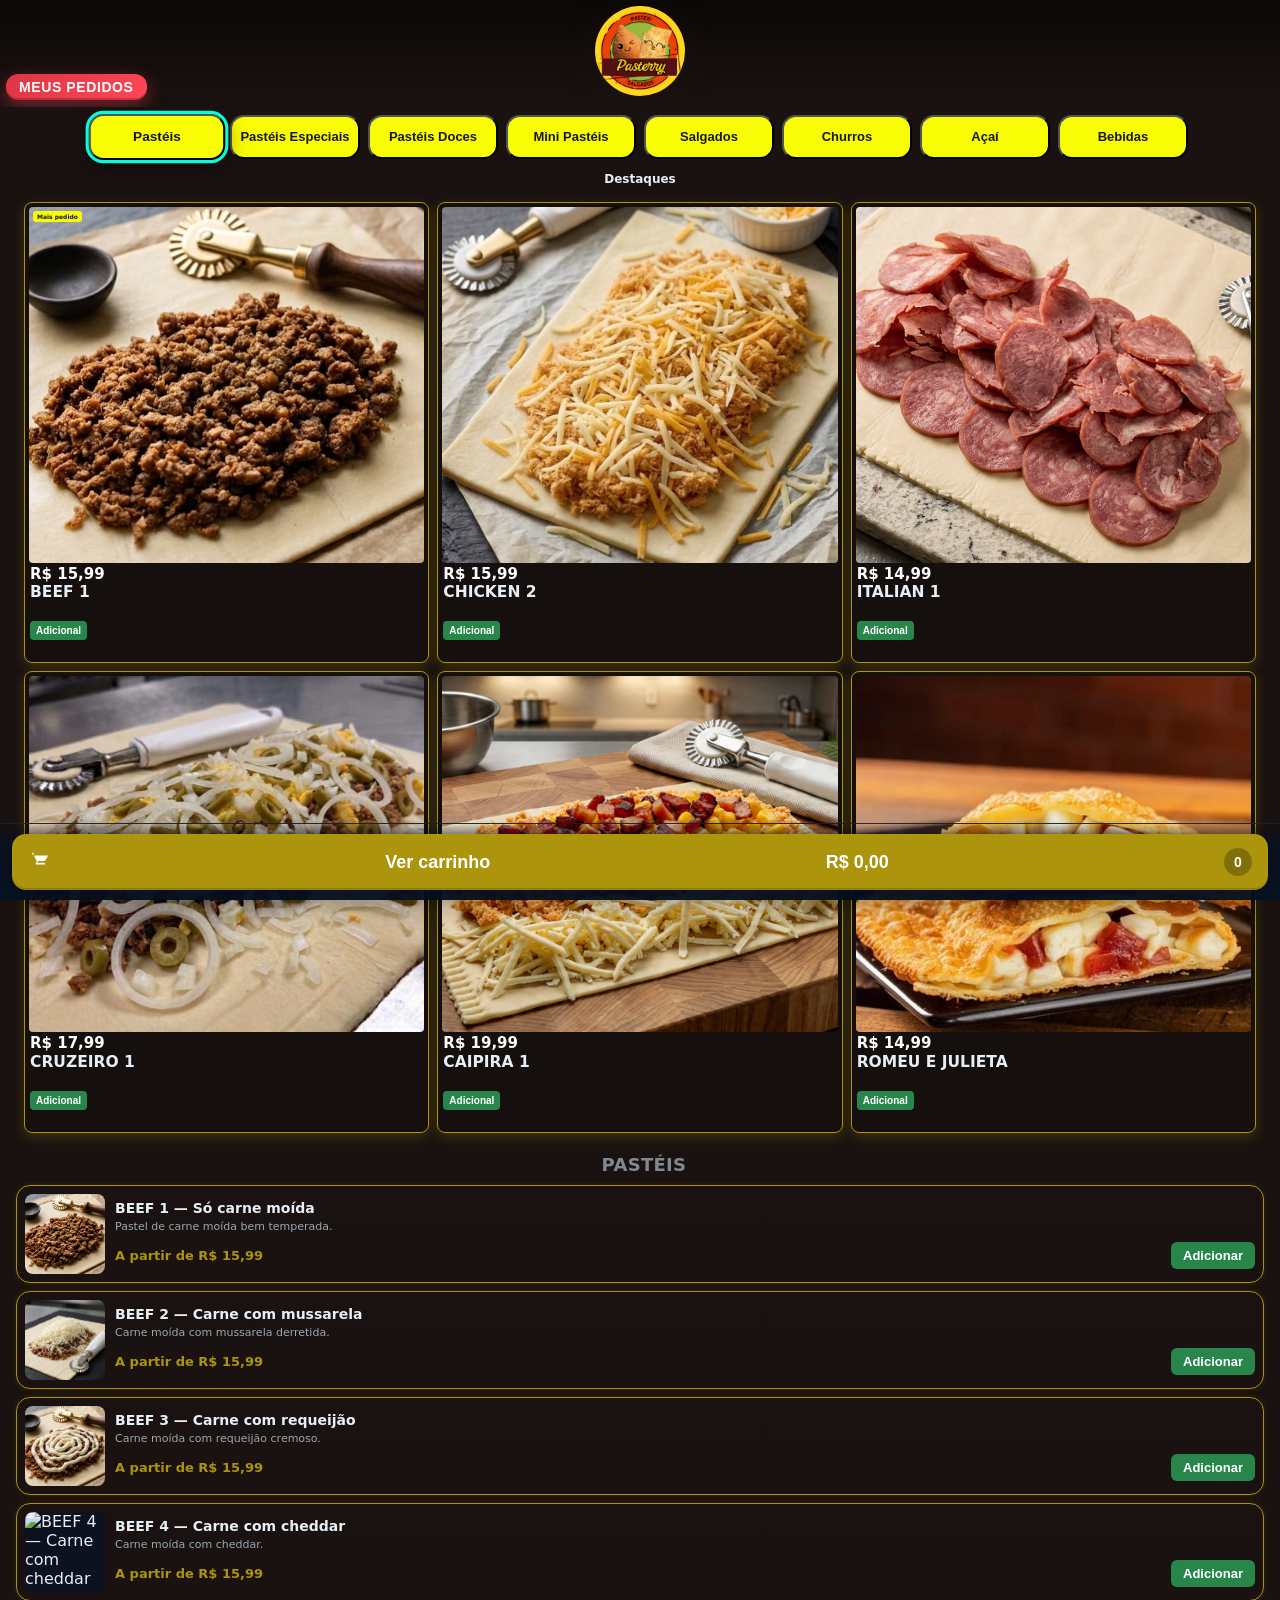
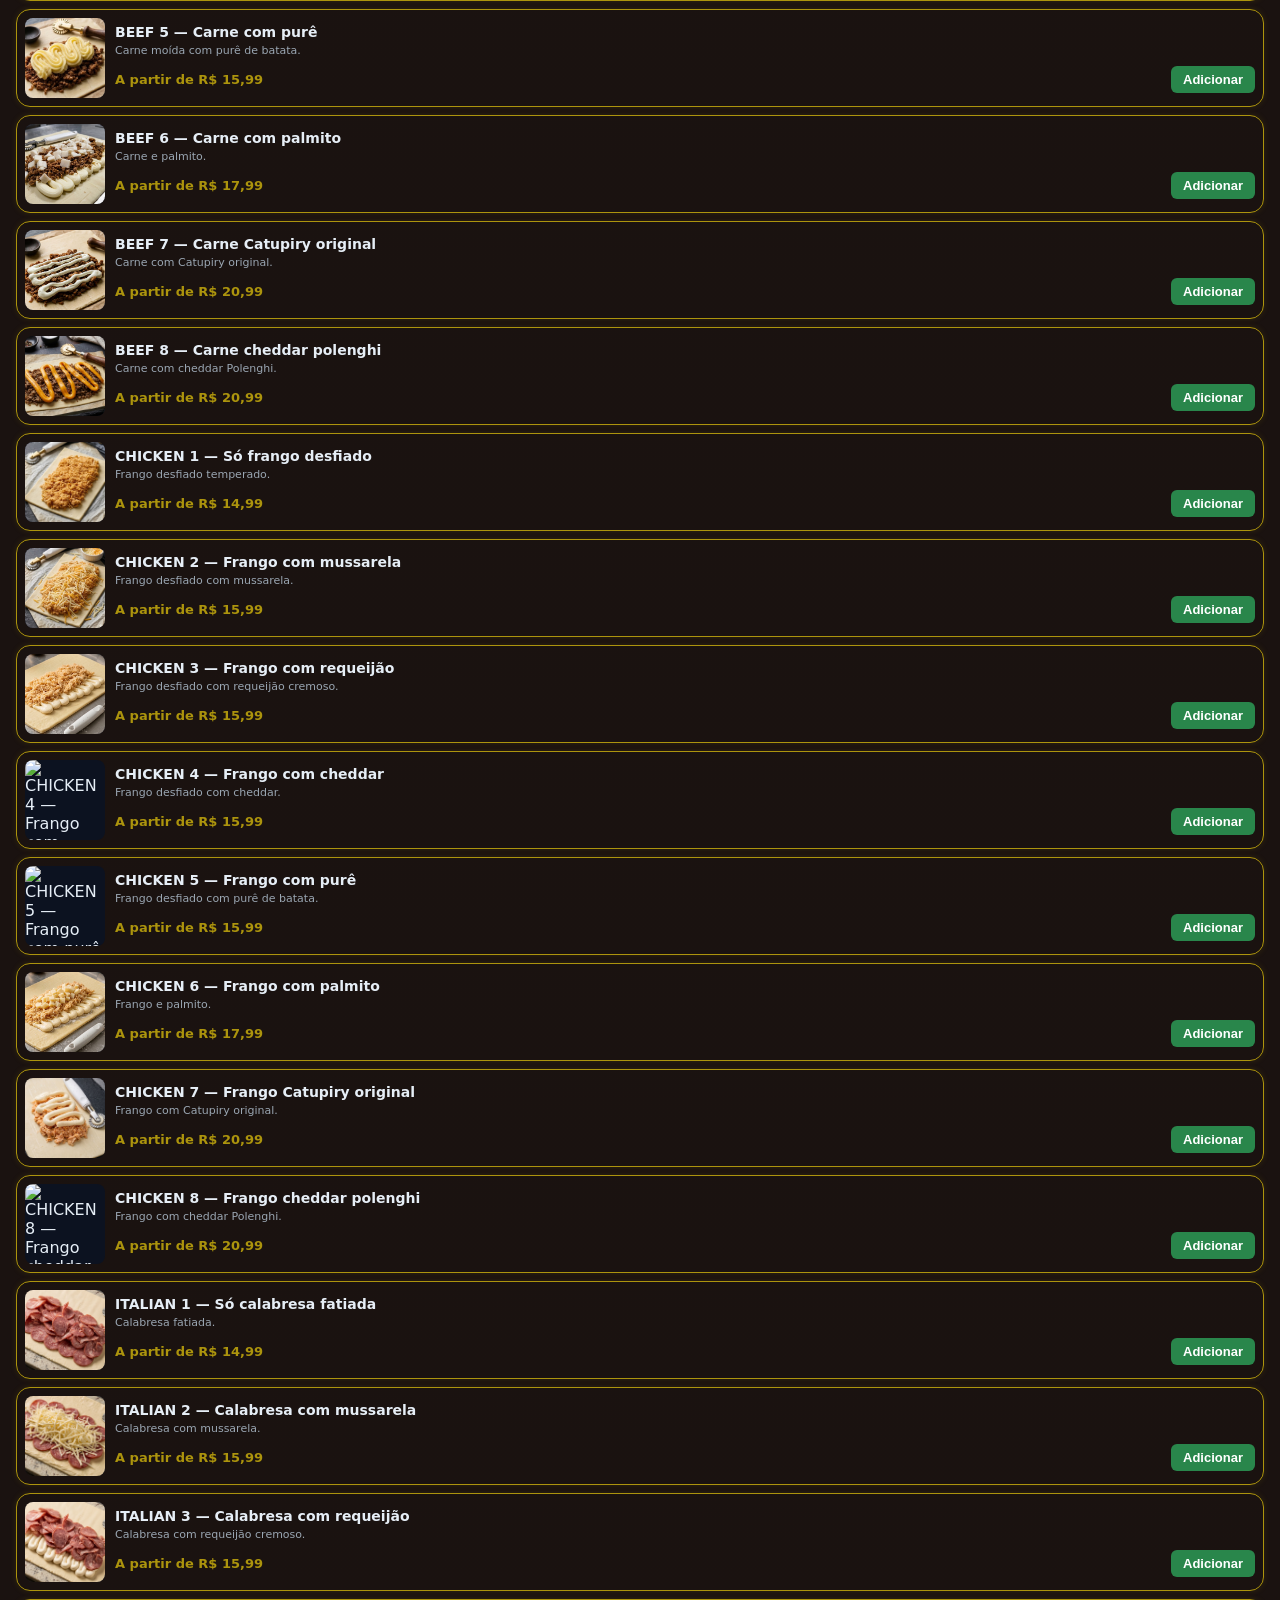
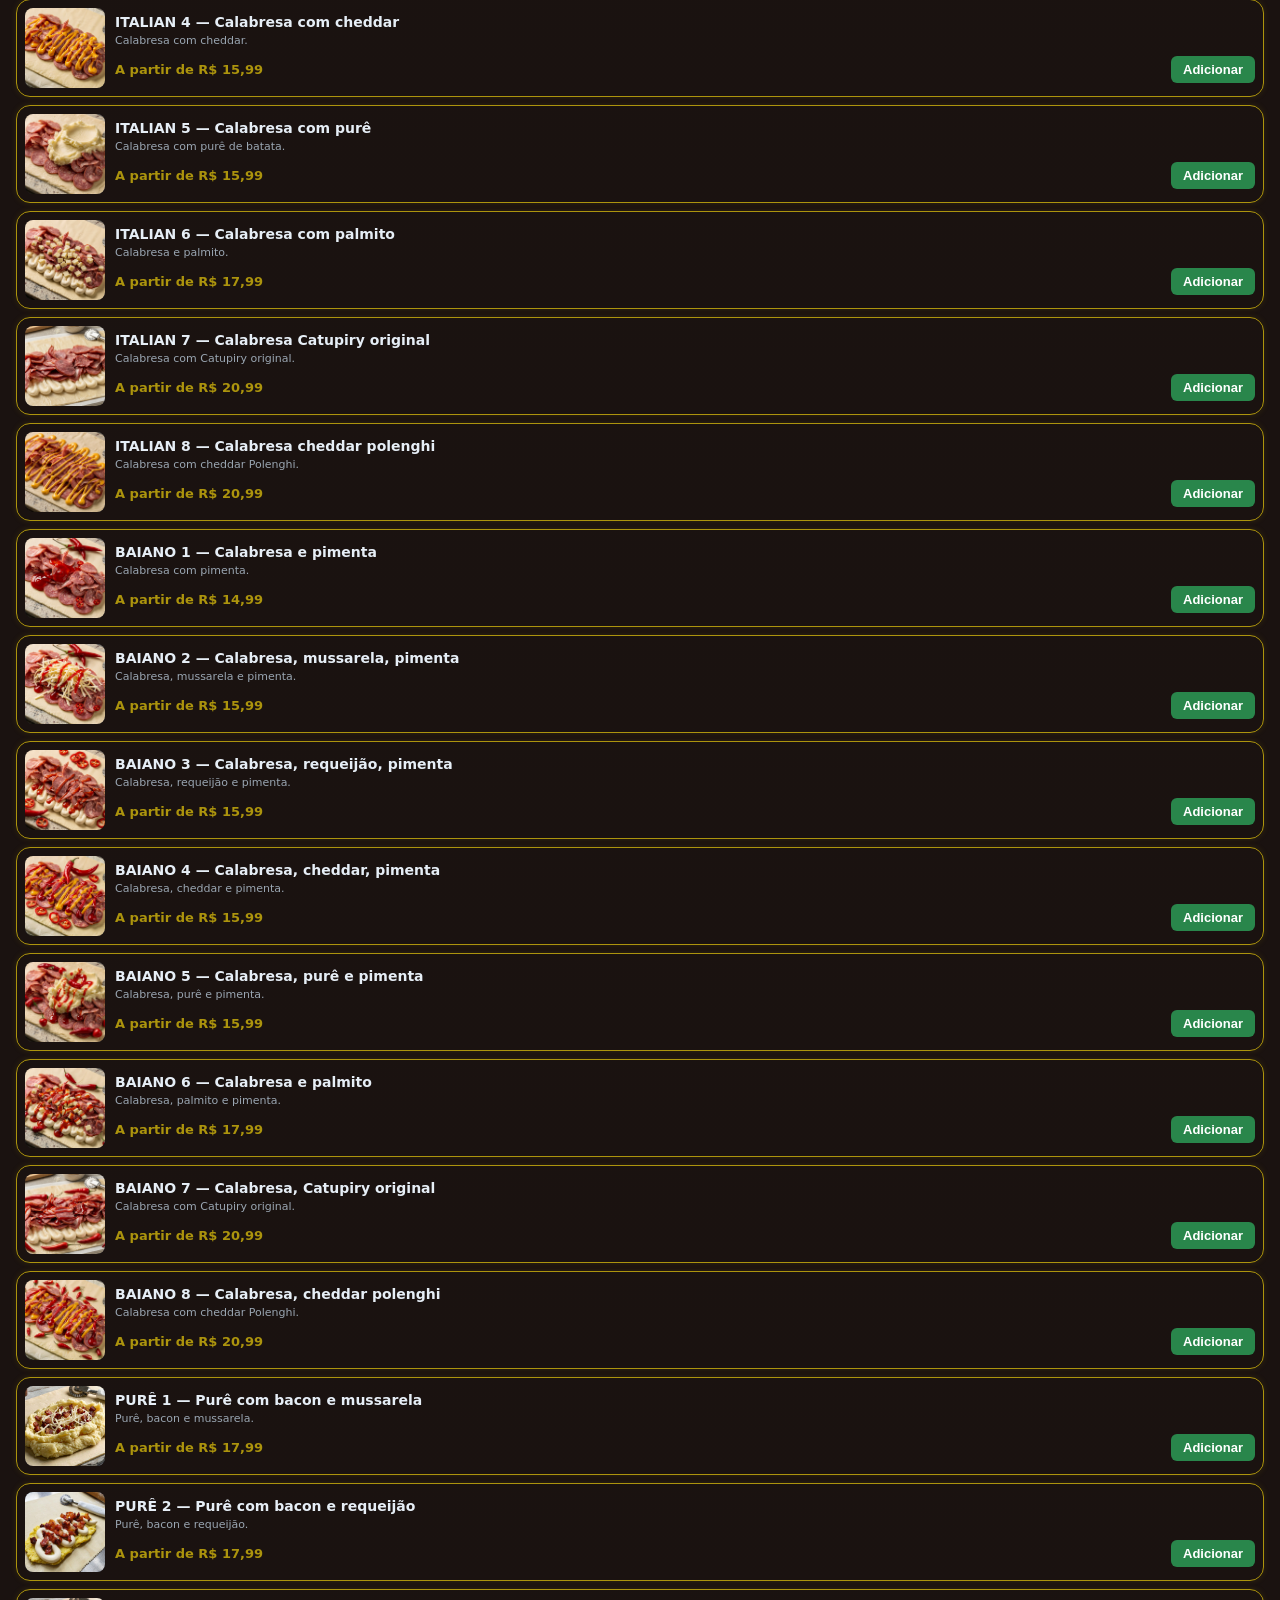
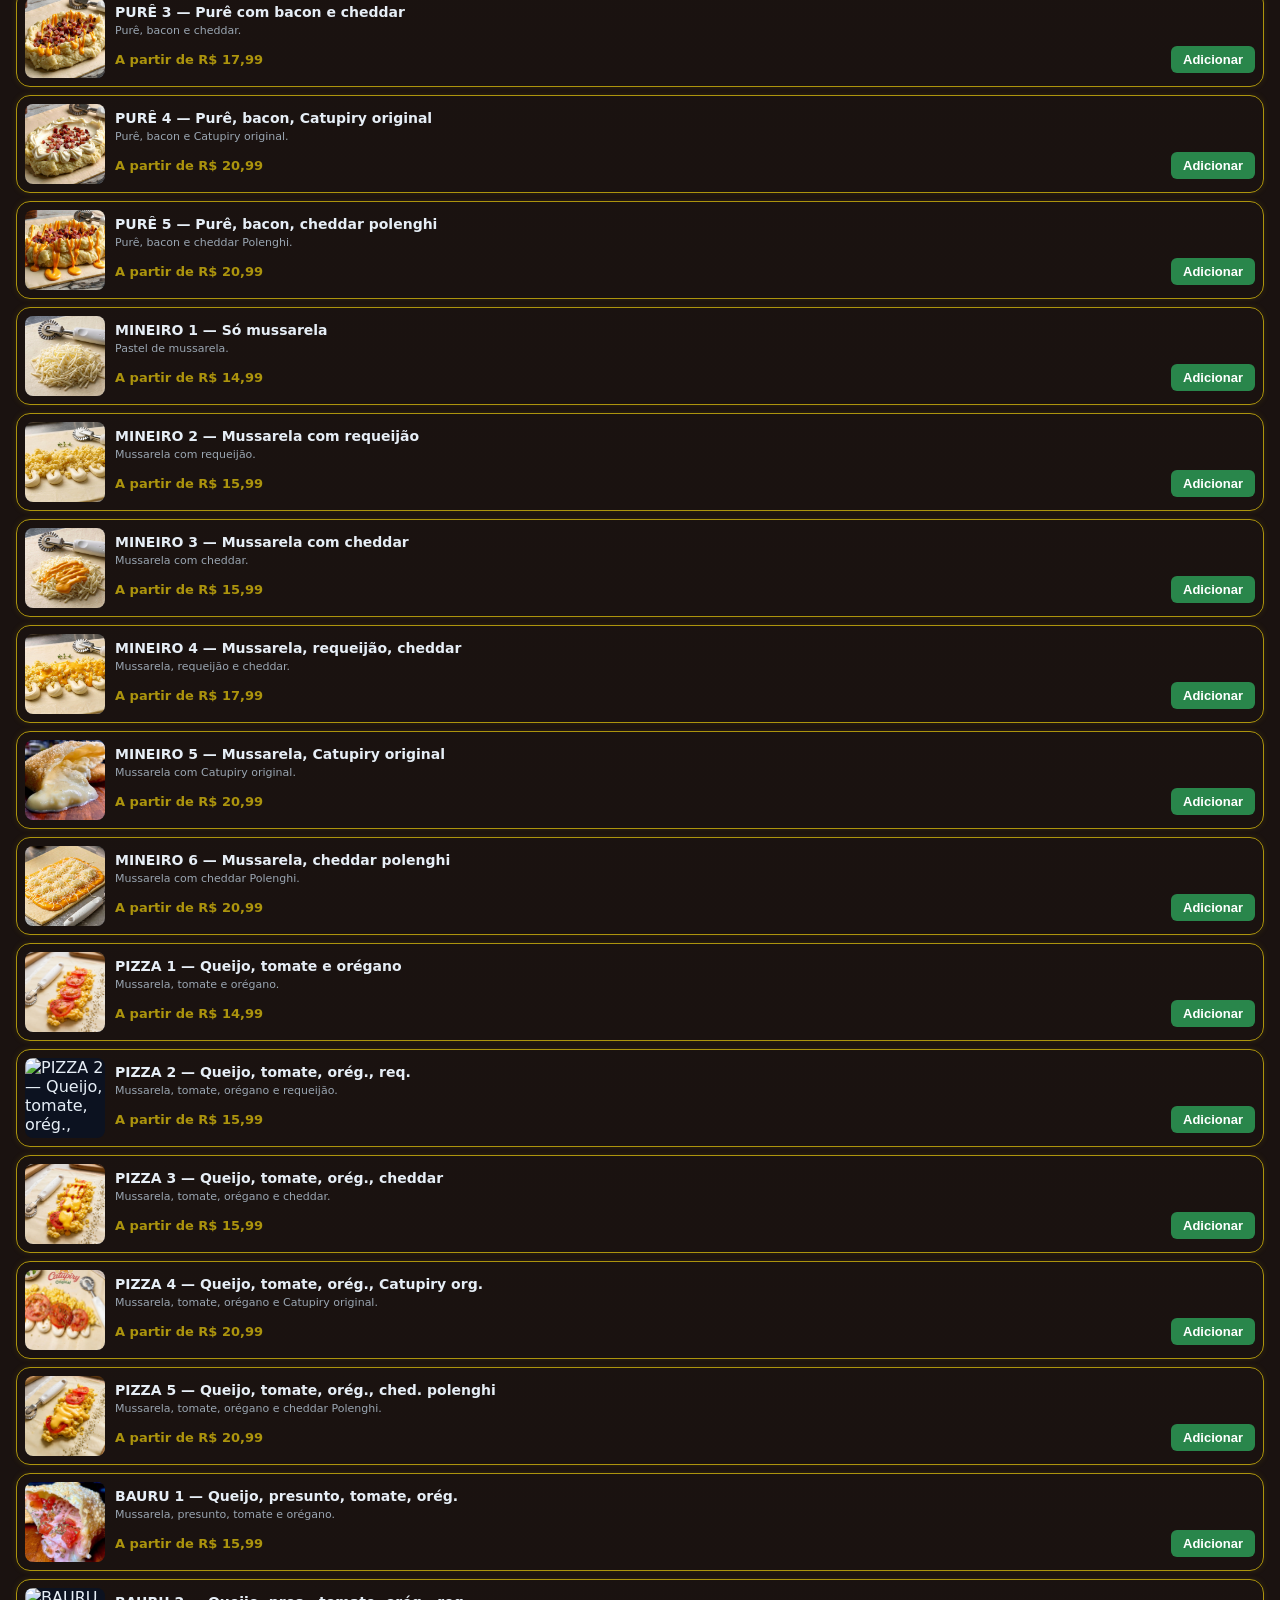
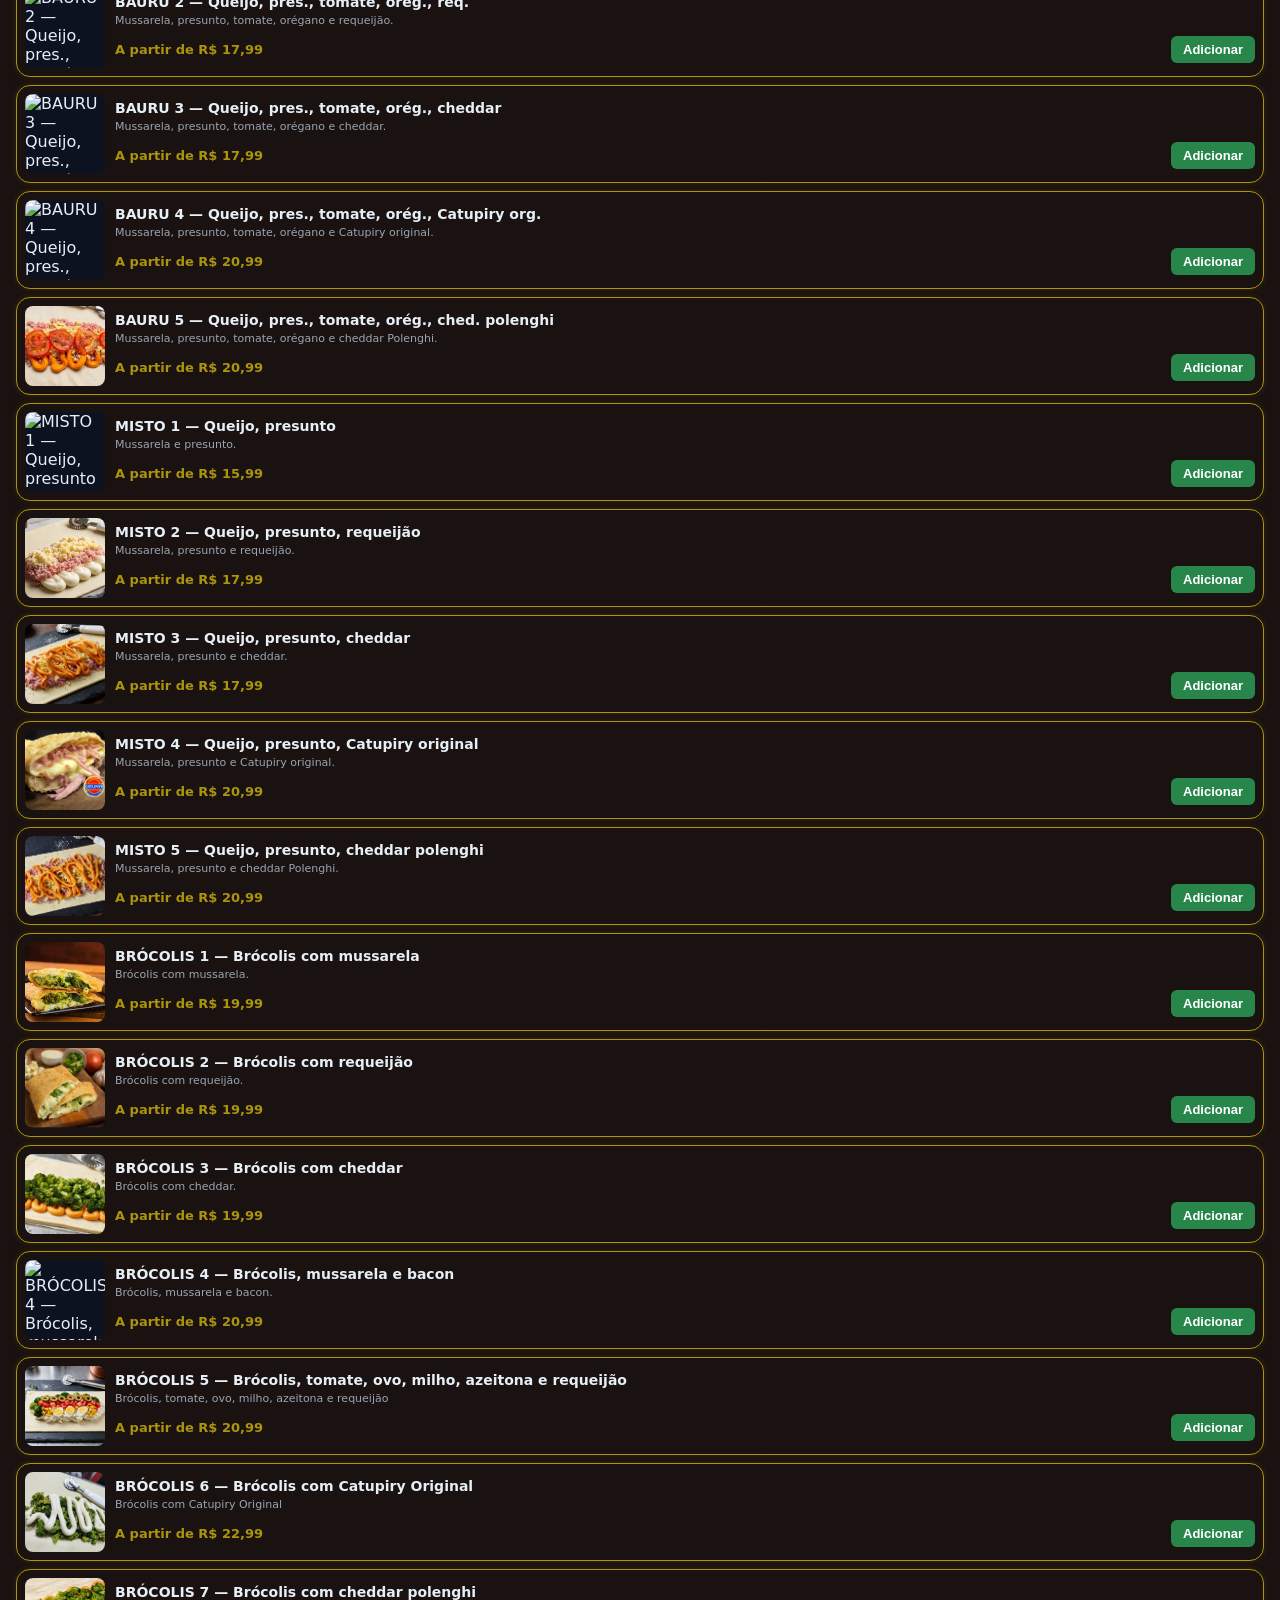
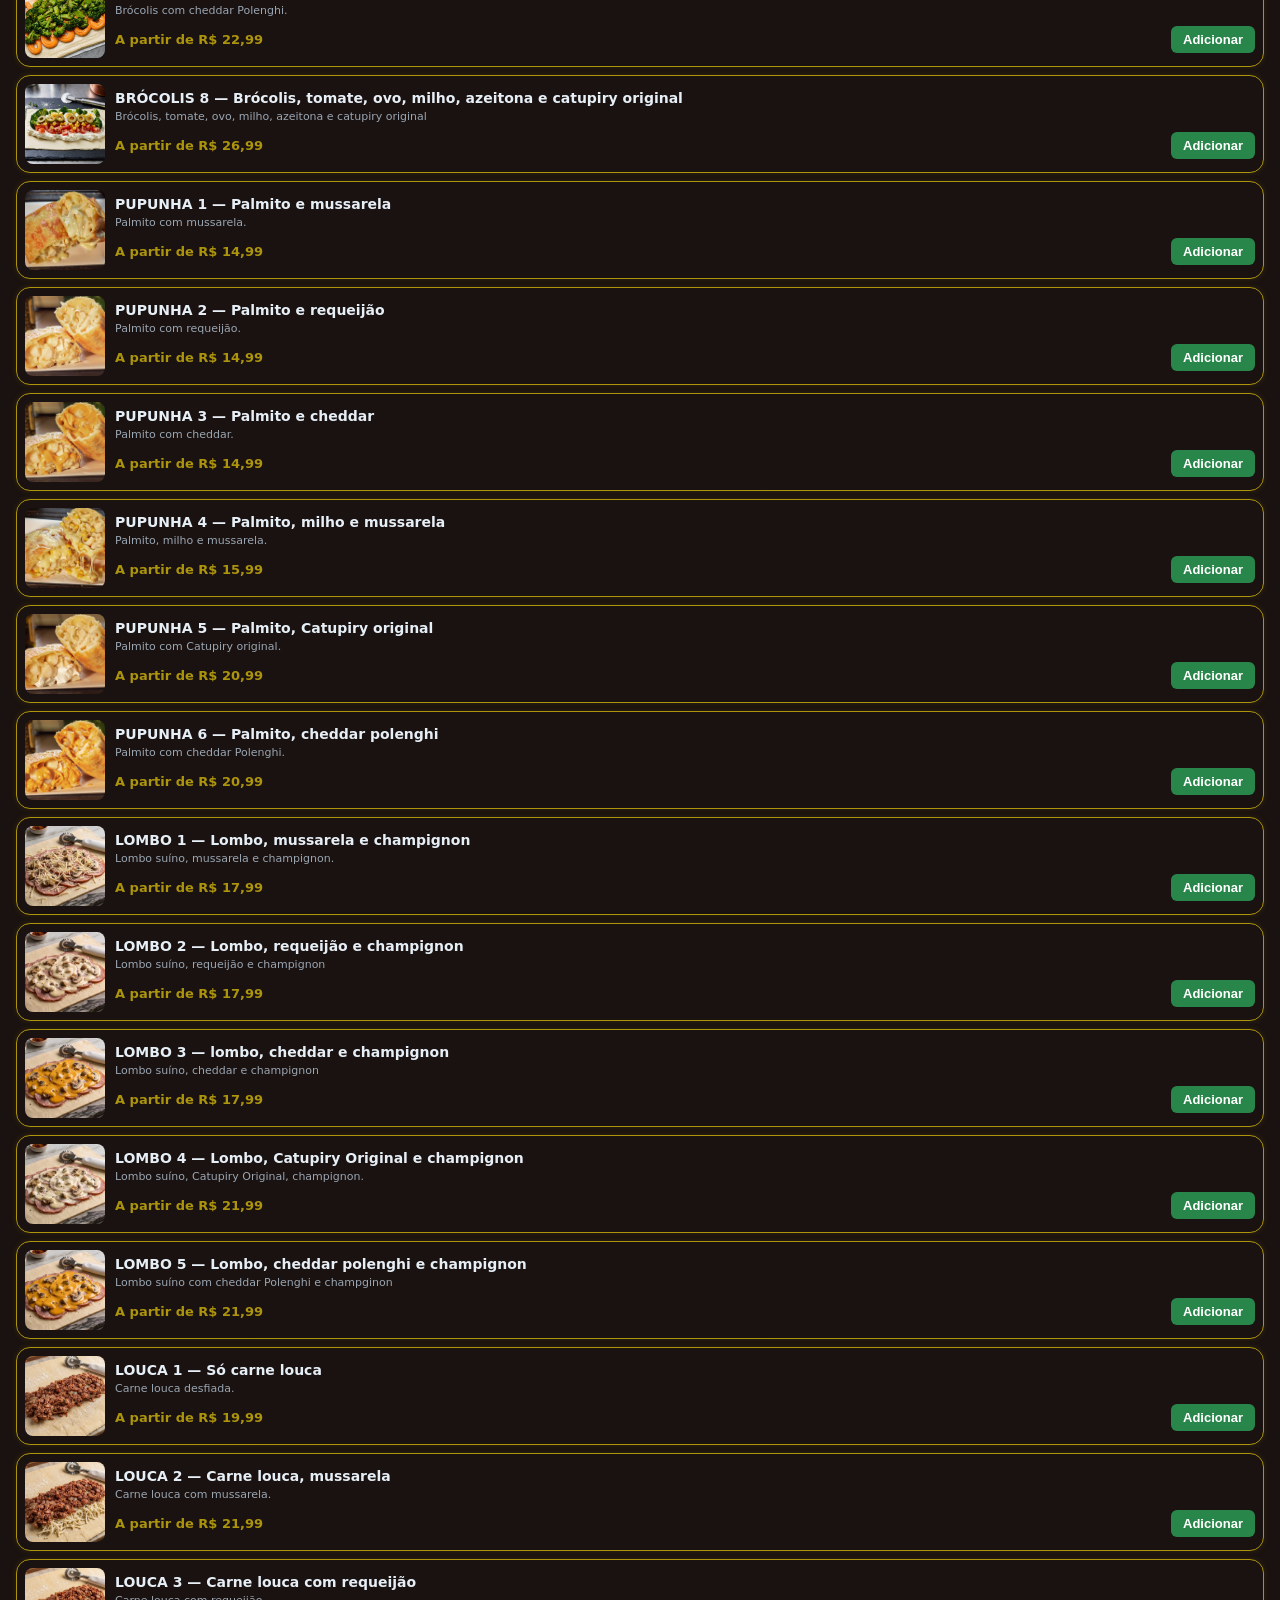
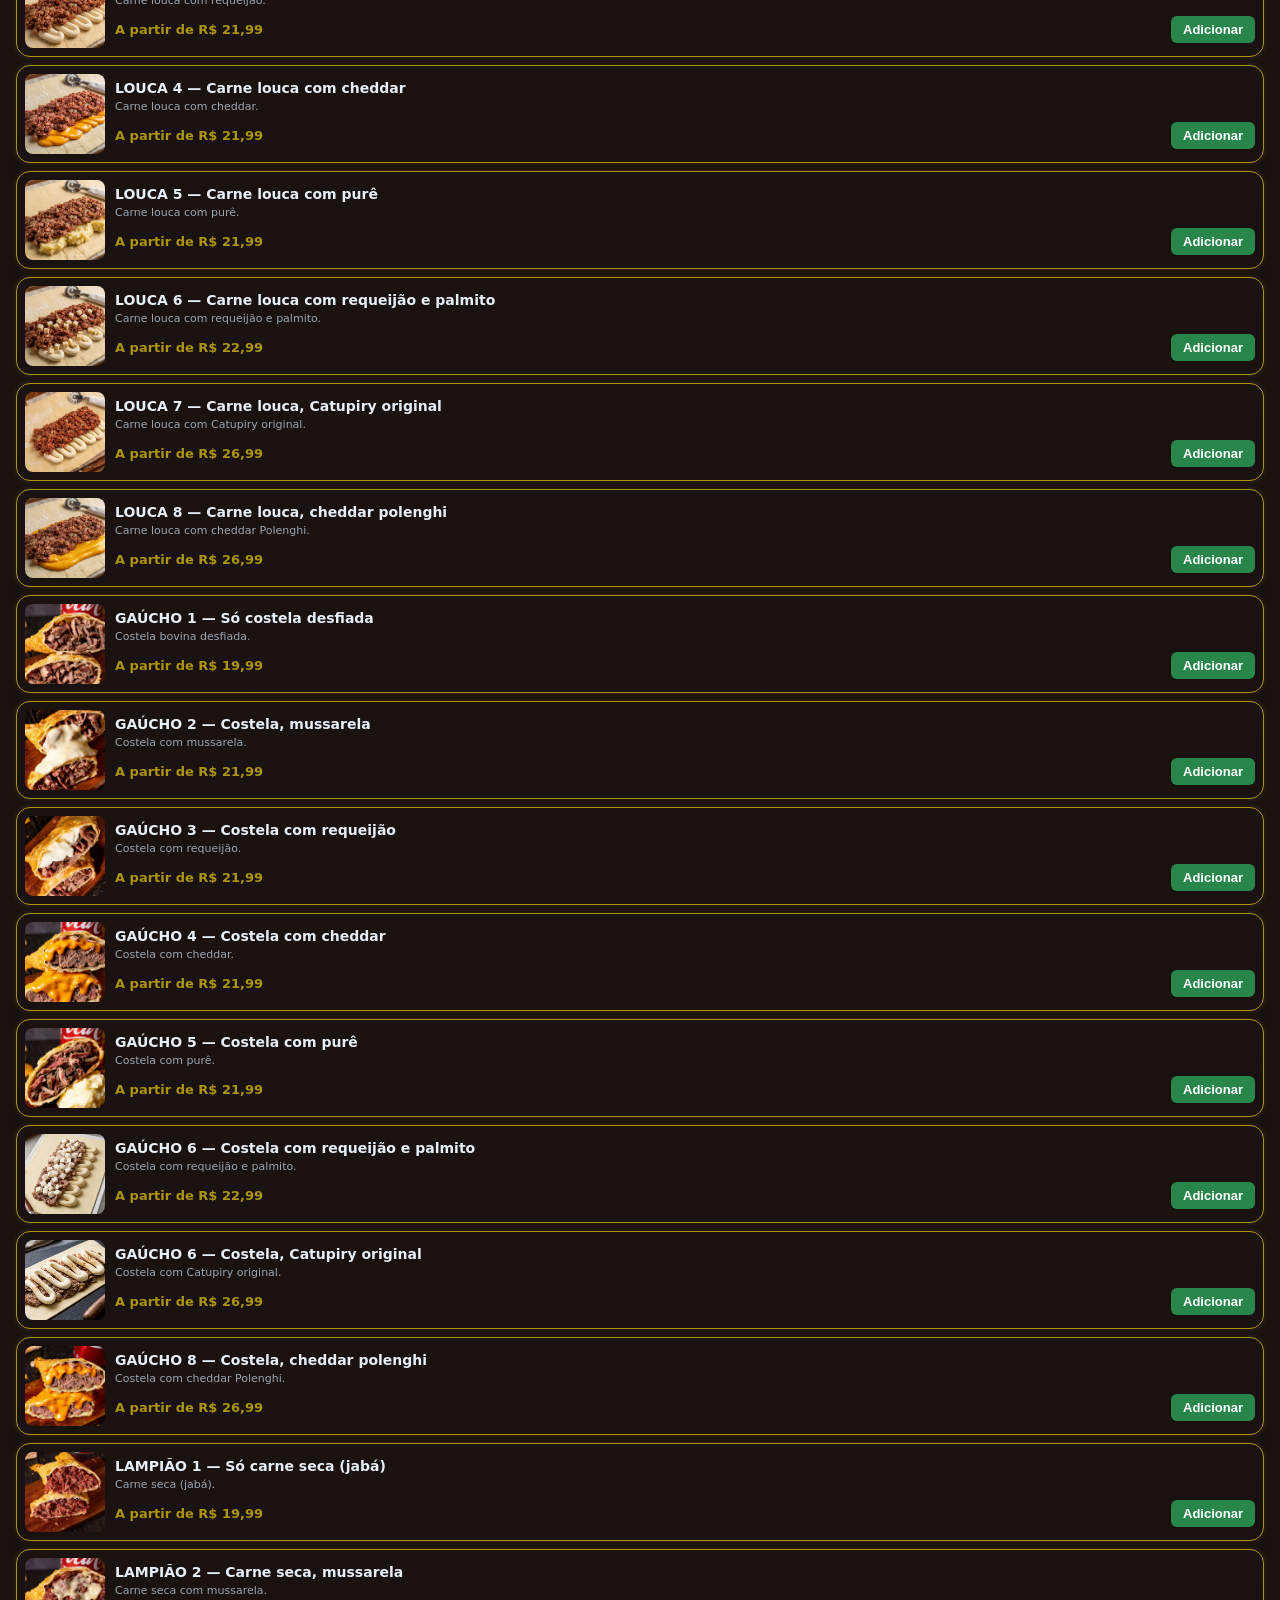
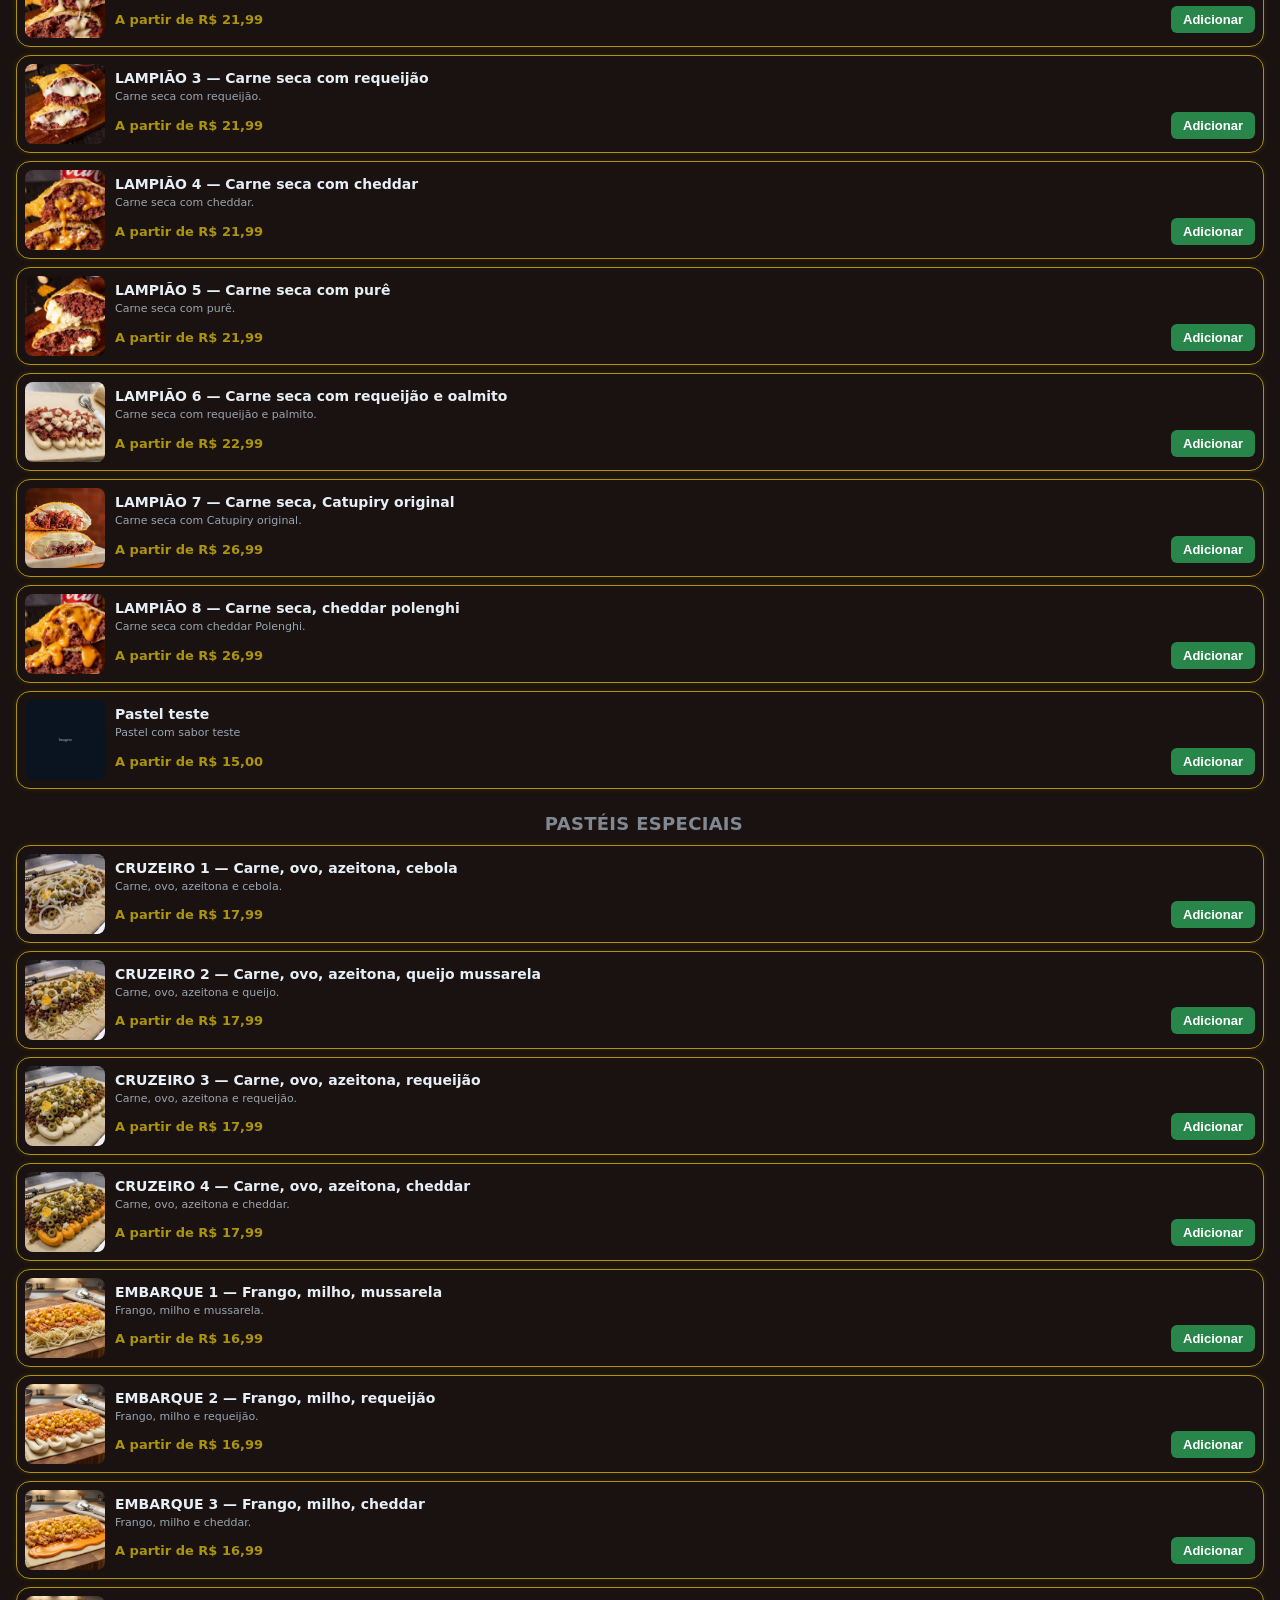
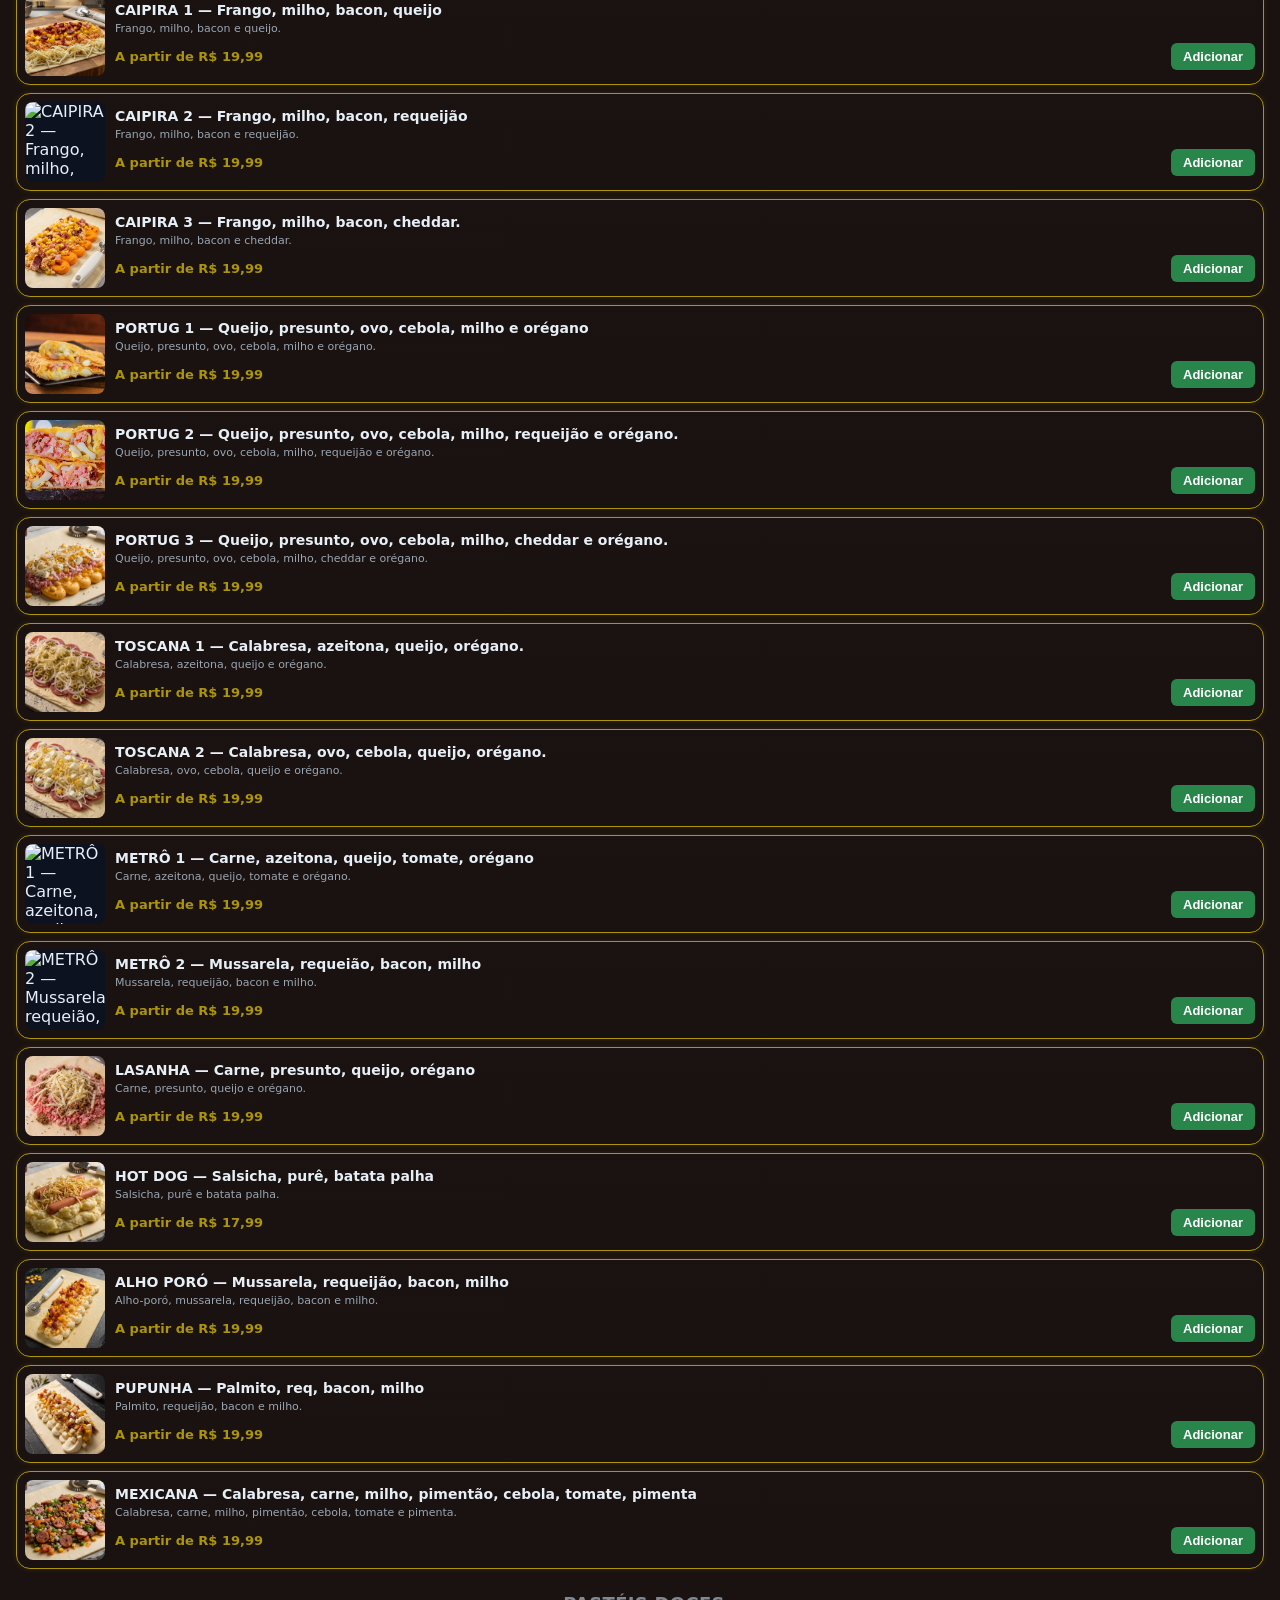
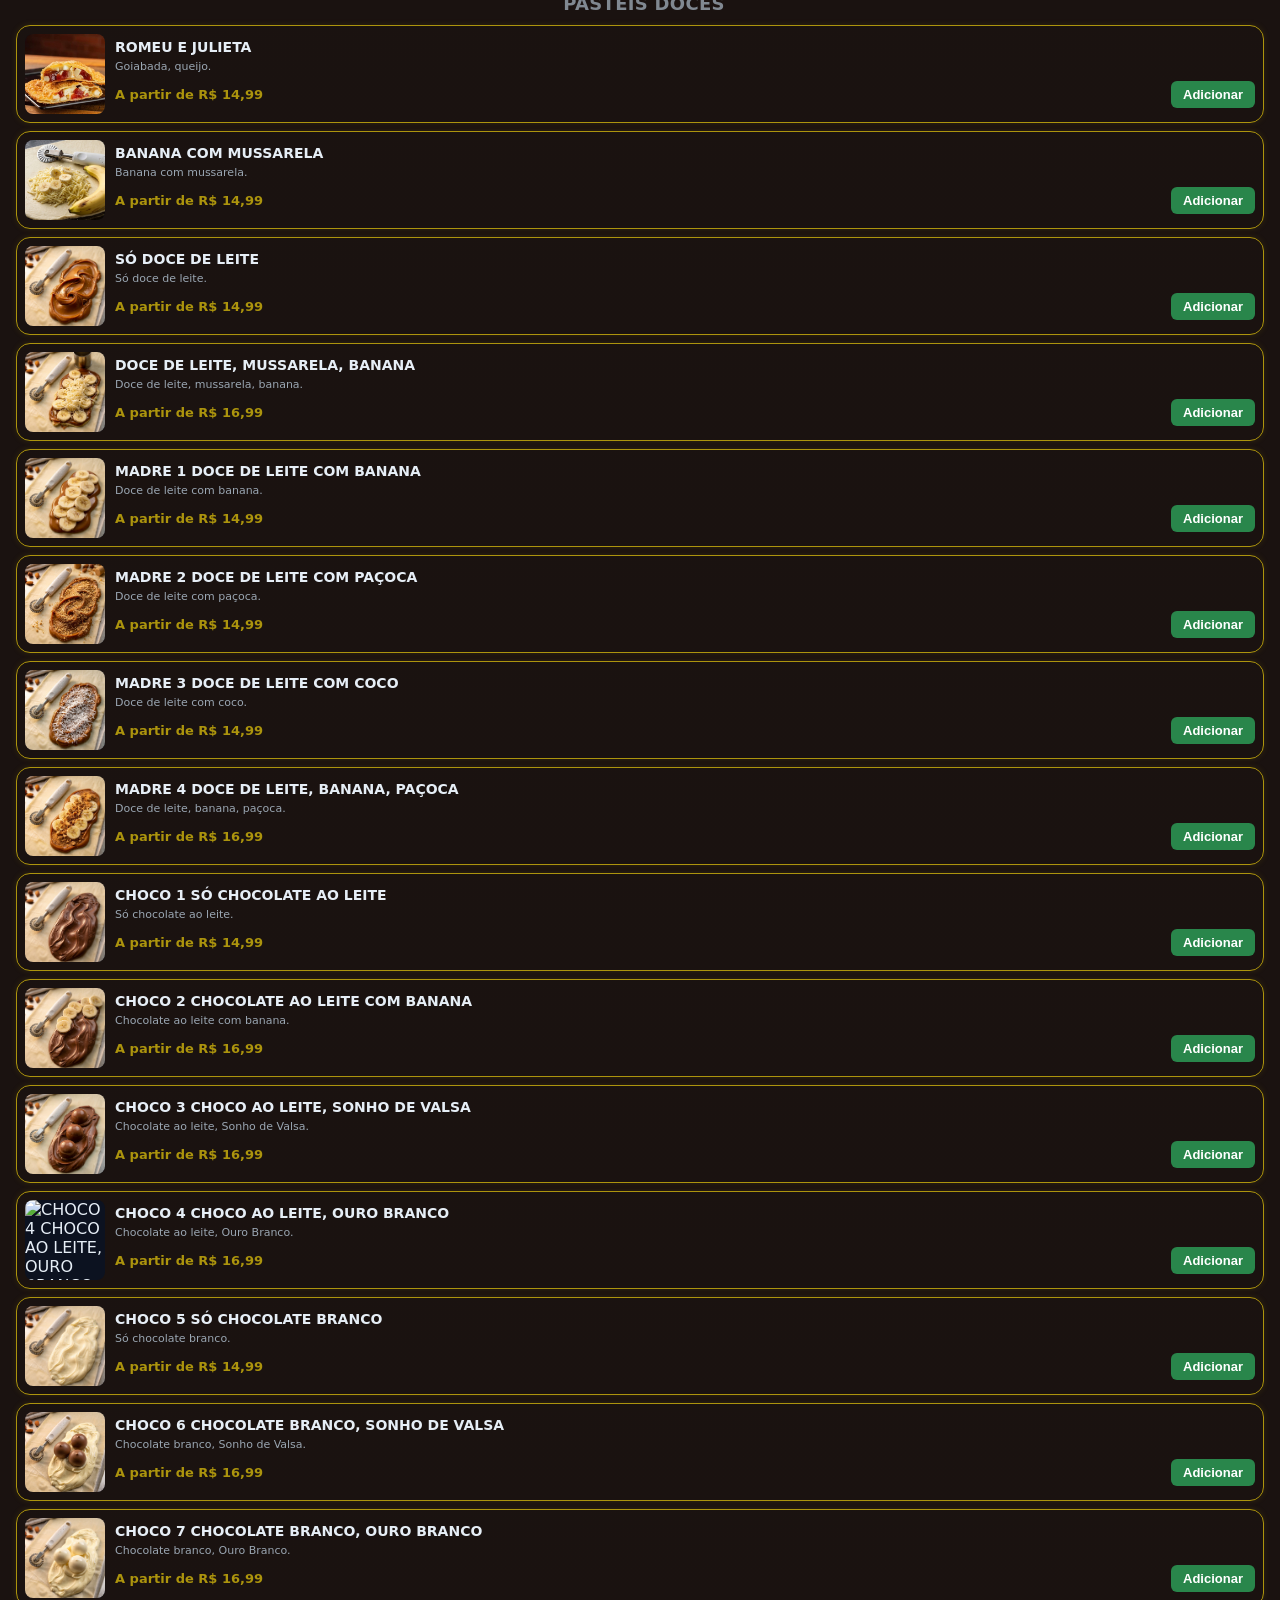
==== commit c9b15aab: "Add files via upload" ====
--- a/index.html
+++ b/index.html
@@ -109,6 +109,9 @@
     };
   }
 
+
+
+  
   // --- First User Interaction Detection ---
 
   function setupFirstInteractionDetection() {
@@ -191,7 +194,6 @@
   }
 })();</script>
 
-<script>(function(){'use strict';if(window.playablesSDK)return;var n='playablesGameEventHandler',t='_MetaPlayablesBridge',e=3,r=!1,i=!1,o=!1,a=0,s=window.requestAnimationFrame;function c(){return!!(window.webkit&&window.webkit.messageHandlers&&window.webkit.messageHandlers[n])}function u(){return!!(window[t]&&typeof window[t].postEvent==='function')}function l(){return!!(window.parent&&window.parent!==window)}function d(e,r){var i={type:e,payload:r||{},timestamp:Date.now()};if(c()){try{window.webkit.messageHandlers[n].postMessage(i)}catch(e){}return}if(u()){try{var o=r||{};o.__secureToken=window.__fbAndroidBridgeAuthToken||'',window[t].postEvent(e,JSON.stringify(o))}catch(e){}return}l()&&window.parent.postMessage(i,'*')}function f(){r||(a++,a>=e&&(r=!0,d('game_ready',{frame_count:a,detected_at:Date.now()})))}s&&(window.requestAnimationFrame=function(e){return r?s.call(window,e):s.call(window,function(n){a++,a>=e&&!r&&(r=!0,d('game_ready',{frame_count:a,detected_at:Date.now()})),e(n)})});var p=['touchstart','mousedown','keydown'];function h(){var e=p;function n(){i||(i=!0,d('user_interaction_start',null),e.forEach(function(e){document.removeEventListener(e,n,!0)}))}e.forEach(function(e){document.addEventListener(e,n,!0)})}'loading'===document.readyState?document.addEventListener('DOMContentLoaded',h):h(),window.addEventListener('error',function(e){o||(o=!0,d('error',{message:e.message||'Unknown',source:e.filename||'',lineno:e.lineno||0,colno:e.colno||0,auto_captured:!0}))}),window.addEventListener('unhandledrejection',function(e){if(!o){o=!0;var n=e.reason;d('error',{message:n instanceof Error?n.message:String(n),type:'unhandled_promise_rejection',auto_captured:!0})}}),window.playablesSDK={complete:function(e){d('game_ended',{score:e,completed:!0})},error:function(e){o||(o=!0,d('error',{message:e||'Unknown',auto_captured:!1}))},sendEvent:function(e,n){e&&'string'==typeof e&&d(e,n)}},s&&s.call(window,f)})();</script>
 <script>window.Intl=window.Intl||{};Intl.t=function(s){return(Intl._locale&&Intl._locale[s])||s;};</script>
   <meta charset="utf-8" />
   <meta name="viewport" content="width=device-width,initial-scale=1,maximum-scale=1,user-scalable=no" />
@@ -204,7 +206,7 @@
     <div class="dialog" role="dialog" aria-modal="true" aria-labelledby="successTitle" style="max-width:640px; flex-direction:column; align-items:center; text-align:center; gap:14px">
       <img id="successImg" src="img/sucesso.png" alt="Pedido finalizado com sucesso" style="width:220px;height:220px;object-fit:contain;border-radius:16px;background:#021522;box-shadow:0 10px 30px rgba(0,0,0,.5)">
       <div id="successTitle" style="font-weight:900;font-size:24px;color:var(--accent)">Pedido confirmado!</div>
-      <div class="muted" id="successMsg" style="font-size:15px">Seu pedido foi enviado para a cozinha e estÃ¡ sendo impresso.</div>
+      <div class="muted" id="successMsg" style="font-size:15px">Seu pedido foi enviado para a cozinha e está sendo impresso.</div>
       <button class="btn" id="okSuccess" type="button" style="width:220px">OK</button>
     </div>
   </div>
@@ -243,13 +245,13 @@
             <button data-key="1" type="button">1</button><button data-key="2" type="button">2</button><button data-key="3" type="button">3</button>
             <button data-key="4" type="button">4</button><button data-key="5" type="button">5</button><button data-key="6" type="button">6</button>
             <button data-key="7" type="button">7</button><button data-key="8" type="button">8</button><button data-key="9" type="button">9</button>
-            <button data-key="back" type="button">â«</button><button data-key="0" type="button">0</button><button data-key="clear" type="button">C</button>
+            <button data-key="back" type="button">⌫</button><button data-key="0" type="button">0</button><button data-key="clear" type="button">C</button>
           </div>
         </div>
         <div style="width:260px;display:flex;flex-direction:column;gap:10px;align-items:stretch">
           <button class="btn" id="saveQty" type="button">Salvar</button>
           <button class="btn secondary" id="cancelQty" type="button">Cancelar</button>
-          <div style="color:var(--muted);font-size:13px">Para quantidades grandes, use os botÃµes 0-9</div>
+          <div style="color:var(--muted);font-size:13px">Para quantidades grandes, use os botões 0-9</div>
         </div>
       </div>
     </div>
@@ -262,21 +264,21 @@
         </div>
         <div class="size-image-wrap">
           <img id="sizeImg" class="size-image" alt="" />
-          <div class="muted" style="text-align:center">Toque em uma opÃ§Ã£o para adicionar ao pedido.</div>
+          <div class="muted" style="text-align:center">Toque em uma opção para adicionar ao pedido.</div>
         </div>
       </div>
     </div>
     <div class="attract hidden" id="attract" role="dialog" aria-modal="true">
       <h1>Bem-vindo</h1>
-      <p>PeÃ§a rÃ¡pido e fÃ¡cil no nosso totem</p>
+      <p>Peça rápido e fácil no nosso</p>
       <button class="big-btn" id="startBtn" type="button" aria-label="Iniciar atendimento">Toque para Iniciar</button>
     </div>
   </div>
   <div class="footer-bar">
     <button class="btn cart-btn footer-cart" id="checkoutBtn" type="button" aria-label="Ver carrinho">
       <span class="cart-ico" aria-hidden="true">
-        <svg viewBox="0 24 24" width="22" height="22" fill="currentColor" aria-hidden="true">
-          <path d="M7 4h-2l-1 2h2l3.6 7.59-1.35 2.44C8.52 16.37 8.92 17 9.5 17h9v-2h-8.6l1.1-2h6.45c.75 0 1.41-.41 1.75-1.03L22 7H6.42l-.7-1.5C5.52 5.2 5.27 5 5H3V3h2c.83 0 1.55.52 1.83 1.3L7 4zm5 13c-1.1 0-2-.9-2-2s.9-2 2-2 2.9 2 2-.9 2-2 2zm-6 0c-1.1 0-2-.9-2-2s.9-2 2-2 2.9 2 2-.9 2-2 2z"/>
+        <svg viewBox="0 0 24 24" width="22" height="22" fill="currentColor" aria-hidden="true">
+          <path d="M7 4h-2l-1 2h2l3.6 7.59-1.35 2.44C8.52 16.37 8.92 17 9.5 17h9v-2h-8.6l1.1-2h6.45c.75 0 1.41-.41 1.75-1.03L22 7H6.42l-.7-1.5C5.52 5.2 5.27 5 5H3V3h2c.83 0 1.55.52 1.83 1.3L7 4zm5 13c-1.1 0-2-.9-2-2s.9-2 2-2 2 .9 2 2-.9 2-2 2zm-6 0c-1.1 0-2-.9-2-2s.9-2 2-2 2 .9 2 2-.9 2-2 2z"/>
         </svg>
       </span>
       <span class="cart-label">Ver carrinho</span>
@@ -294,7 +296,7 @@
 
   const btn = document.getElementById('btnPedidos');
   if (cli.nome && meus.length > 0) {
-    btn.innerHTML = `ð ${cli.nome.split(' ')[0]} â¢ ${meus.length} pedido${meus.length>1?'s':''}`;
+    btn.innerHTML = `👋 ${cli.nome.split(' ')[0]} • ${meus.length} pedido${meus.length>1?'s':''}`;
     btn.style.background = '#28a745';
     btn.style.color = '#fff';
   }
@@ -365,45 +367,38 @@
     });
   }
 
-
+  
+  
 function renderDestaques(){
   if(!destaquesGrid) return;
   const destaques = [
-    {...PRODUCTS.pasteis[0], cat:'pasteis', price:14.99 },
-    {...PRODUCTS.pasteis[9], cat:'pasteis', price:14.99 },
-    {...PRODUCTS.pasteis[16], cat:'pasteis', price:14.99 },
-    {...PRODUCTS.pasteis_especiais[0], cat:'pasteis_especiais', price:17.99 },
-    {...PRODUCTS.pasteis_especiais[7], cat:'pasteis_especiais', price:19.99 },
-    {...PRODUCTS.pasteis_doces[0], cat:'pasteis_doces', price:14.99 }
+    {...PRODUCTS.pasteis[0], cat:'pasteis' },
+    {...PRODUCTS.pasteis[9], cat:'pasteis' },
+    {...PRODUCTS.pasteis[16], cat:'pasteis' },
+    {...PRODUCTS.pasteis_especiais[0], cat:'pasteis_especiais' },
+    {...PRODUCTS.pasteis_especiais[7], cat:'pasteis_especiais' },
+    {...PRODUCTS.pasteis_doces[0], cat:'pasteis_doces' }
   ];
 
   destaquesGrid.innerHTML = destaques.map((p,i)=>{
     const price = p.sizes? Math.min(...Object.values(p.sizes)) : p.price;
     return `
-  <div class="destaque-card">
-    <div class="img-wrap" onclick="window._addDestaque('${p.id}','${p.cat}')">
-      <img src="${p.img}" alt="${p.title}">
-      ${i===0?'<div class="badge">Mais pedido</div>':''}
-    </div>
-    <div class="info" onclick="window._addDestaque('${p.id}','${p.cat}')">
-      <div class="price">${formatBRL(price)}</div>
-      <div class="title">${p.title.split(' — ')[0]}</div>
-    </div>
-    <button class="destaque-add" onclick="event.stopPropagation(); window._addDestaque('${p.id}','${p.cat}')">Adicionar</button>
-  </div>
-`;
+      <div class="destaque-card" onclick="window._addDestaque('${p.id}','${p.cat}')">
+        <div class="img-wrap">
+          <img src="${p.img}" alt="${p.title}" loading="lazy">
+          ${i===0?'<div class="badge">Mais pedido</div>':''}
+        </div>
+        <div class="info">
+          <div class="price">${formatBRL(price)}</div>
+          <div class="title">${p.title.split(' — ')[0]}</div>
+          <div class="destaque-btns">
+            <button class="destaque-add" onclick="event.stopPropagation(); window._addDestaque('${p.id}','${p.cat}')">Adicional</button>
+          </div>
+        </div>
+      </div>
+    `;
   }).join('');
 }
-
-
-
-
-
-
-
-
-
-
 
   window._addDestaque = (id, cat)=>{
     const p = (PRODUCTS[cat]||[]).find(x=>x.id===id);
@@ -461,6 +456,7 @@
         const img = document.createElement('img');
         img.alt = p.title;
         img.src = p.img || "data:image/svg+xml;utf8,<svg xmlns='http://www.w3.org/2000/svg' width='600' height='400'><rect width='100%' height='100%' fill='%230a1420'/><text x='50%' y='50%' fill='%23a7b6c1' font-size='20' text-anchor='middle' dominant-baseline='middle'>Imagem</text></svg>";
+        img.loading = 'lazy';
         media.appendChild(img);
         card.appendChild(media);
 
@@ -508,7 +504,7 @@
   function showToast({title='Item adicionado', sub=''}={}){
     const el = document.createElement('div');
     el.className = 'toast';
-    el.innerHTML = `<div class="check">â</div><div><div class="title">${title}</div>${sub? `<div class="sub">${sub}</div>` : ``}</div>`;
+    el.innerHTML = `<div class="check">✓</div><div><div class="title">${title}</div>${sub? `<div class="sub">${sub}</div>` : ``}</div>`;
     toastWrap.appendChild(el);
     setTimeout(()=>{ el.remove(); }, 1900);
   }
@@ -637,7 +633,7 @@
   const successOverlay = document.getElementById('successOverlay');
   const okSuccessBtn = document.getElementById('okSuccess');
   let successTimer = null;
-  function showSuccess({title='Pedido confirmado!', msg='Seu pedido foi enviado para a cozinha e estÃ¡ sendo impresso.', img='img/sucesso.png', autoCloseMs=2500} = {}){
+  function showSuccess({title='Pedido confirmado!', msg='Seu pedido foi enviado para a cozinha e está sendo impresso.', img='img/sucesso.png', autoCloseMs=2500} = {}){
     document.getElementById('successTitle').textContent = title;
     document.getElementById('successMsg').textContent = msg;
     document.getElementById('successImg').src = img;
@@ -669,6 +665,10 @@
   resetIdleTimer();
   window.addToCart = addToCart; window.openQtyDialog = openQtyDialog;
   document.addEventListener('keydown', (e)=>{ if(e.key === 'Escape') { if(overlay.style.display === 'flex') closeQtyDialog(); if(sizeOverlay.style.display === 'flex') closeSizeDialog(); } resetIdleTimer(); });
-  </script>
+ 
+  
+ 
+ 
+ </script>
 </body>
 </html>
--- a/style.css
+++ b/style.css
@@ -1,216 +1,126 @@
+/* === RESET ESSENCIAL === */
+*, *::before, *::after { box-sizing: border-box; }
+
 :root{
-  --bg:#1A1210; --card:#E8F5E9; --accent:#07fcdb; --muted:#1A1210; --danger:#ac940d;
+  --bg:#1A1210; --card:#E8F5E9; --accent:#07fcdb; --muted:#1A1210; --gold:#ac940d;
   --glass: rgb(248, 252, 4); --ok:#29864b;
   --header-collapsed-h: 58px;
   font-family: Inter, system-ui, -apple-system, "Segoe UI", Roboto, "Helvetica Neue", Arial;
 }
-.meus-pedidos{
-  background:#dc3545; color:#fff; position:absolute; left:12px; top:50%; transform:translateY(-50%);
-  z-index:70; padding:8px 14px; border:none; border-radius:10px; font-weight:800; font-size:14px;
-  cursor:pointer; box-shadow:0 4px 12px rgba(0,0,0,.35);
+
+button, .btn, .add-btn, .cat, .destaque-add, .footer-cart, .meus-pedidos, .kbd button {
+  transition: transform .08s ease, filter .12s ease;
 }
-.meus-pedidos:active{ transform:translateY(-50%) scale(0.96); }
+button:active, .btn:active, .add-btn:active, .cat:active, .destaque-add:active, .footer-cart:active, .meus-pedidos:active, .kbd button:active {
+  transform: scale(0.94); filter: brightness(0.88);
+}
+
 html,body{height:100%;margin:0;background:linear-gradient(180deg,#1A1210 0%, #1A1210 60%);color:#e6eef6;-webkit-font-smoothing:antialiased; scroll-behavior: smooth;}
-.app{min-height:100vh;display:flex;flex-direction:column}
 html, body{ -ms-overflow-style: none; scrollbar-width: none; }
 html::-webkit-scrollbar, body::-webkit-scrollbar{ width: 0; height: 0; }
-header{
-  position: sticky; top: -155px; z-index: 60; display: grid; place-items: center;
-  padding: 15px 16px 10px; background: linear-gradient(180deg, #1A1210, rgba(7,20,40,0.85));
-  backdrop-filter: blur(8px); border-bottom: 1px solid #1A1210;
-}
+.app{min-height:100vh;display:flex;flex-direction:column}
+main{flex:1;display:flex;flex-direction:column;gap:1px;padding:4px 12px 90px;box-sizing:border-box;}
+
+header{ position: sticky; top: -110px; z-index: 60; display: grid; place-items: center; padding: 6px 16px 4px; background-image: linear-gradient(180deg, rgba(0,0,0,0.55), rgba(26,18,16,0.9)), url('img/pasterry_fundo_header.jpg'); background-size: cover; background-position: center 60%; border-bottom: 1px solid #1A1210; }
 .brand{ display: flex; flex-direction: column; align-items: center; }
-.logo{
-  width: 120px; height: 120px; border-radius: 100px; overflow: hidden;
-  display:flex; align-items:center; justify-content:center;
-  background:#1A1210; box-shadow: 0 10px 30px #1A1210;
-  animation: logo-fade linear both; animation-timeline: scroll(); animation-range: 150px 250px;
-}
+.logo{ width: 90px; height: 90px; border-radius: 100px; overflow: hidden; display:flex; align-items:center; justify-content:center; background:#1A1210; box-shadow: 0 10px 30px #1A1210; animation: logo-fade linear both; animation-timeline: scroll(); animation-range: 150px 250px; }
 .logo img{ width:100%; height:100%; object-fit:cover; display:block }
 @keyframes logo-fade { to { opacity: 0; transform: scale(0.7) translateY(-20px); filter: blur(4px); } }
-main{flex:1;display:flex;flex-direction:column;gap:12px;padding:10px 20px;box-sizing:border-box; padding-bottom: 90px;}
 
-.categories{
-  position: sticky; top: 0; z-index: 70; display: grid; grid-auto-flow: column; grid-auto-columns: 25%;
-  gap: 10px; overflow-x: auto; padding:12px 8px; background: #1A1210; border-radius:14px;
-  scrollbar-width:none; -ms-overflow-style:none; -webkit-overflow-scrolling: touch; scroll-snap-type: x mandatory;
+.meus-pedidos{ 
+  background:linear-gradient(135deg,#dc3545 0%, #ff4757 100%); 
+  color:#fff; 
+  position:absolute; 
+  left:6px; 
+  top:74px; 
+  z-index:70; 
+  padding:5px 13px; 
+  border:none; 
+  border-radius:12px; 
+  font-weight:900; 
+  font-size:14px; 
+  cursor:pointer; 
+  box-shadow:0 6px 18px rgba(220,53,69,0.5), inset 0 -2px 0 rgba(0,0,0,0.2); 
+  text-transform:uppercase; 
+  letter-spacing:0.6px;
+  animation: pulsePedido 2.5s infinite;
+  transition: transform .15s ease;
 }
+.meus-pedidos:active{ transform: scale(0.95); }
+@keyframes pulsePedido { 
+  0%,100%{ box-shadow:0 6px 18px rgba(220,53,69,0.5) } 
+  50%{ box-shadow:0 8px 24px rgba(220,53,69,0.7) } 
+}
+
+
+
+
+
+.categories{ position: sticky; top: 4px; z-index: 70; display: flex; gap: 6px; overflow-x: auto; padding:8px 12px; margin: 2px -12px 0 -12px; background: #1A1210; border-radius:0; scrollbar-width:none; -ms-overflow-style:none; -webkit-overflow-scrolling: touch; scroll-snap-type: x proximity; scroll-padding: 0 12px; flex-wrap: nowrap; }
 .categories::-webkit-scrollbar{display:none}
-.cat { padding: 9px 15px; border-radius: 20px; font-size: 14px; min-width: 90px; scroll-snap-align: start;
-  background: var(--glass); display: flex; align-items: center; justify-content: center; cursor: pointer;
-  font-weight: 800; color: #1a1600; white-space: nowrap; text-align: center; transition: transform .08s ease;
-}
+.cat { flex: 0 0 auto; min-width: 78px; max-width: 88px; padding: 6px 6px; border-radius: 14px; font-size: 12px; scroll-snap-align: start; background: var(--glass); display: flex; align-items: center; justify-content: center; cursor: pointer; font-weight: 800; color: #1a1600; white-space: normal; text-align: center; min-height: 44px; line-height: 1.05; }
 .cat.active { outline: 3px solid var(--accent); box-shadow: 0 6px 20px rgba(0,0,0,0.5); transform: scale(1.05); }
 
-/* DESTAQUES */
-.destaques{ margin: 1px 0 20px; }
-.destaques h2{ font-size:18px; font-weight:800; margin:0 auto 4px; color:#e6eef6; text-align:center; }
-.destaques-grid{
-  display: grid;
-  grid-template-columns: repeat(3, 1fr);
-  gap: 9px;
+/* DESTAQUES - 3 CARDS FIXOS */
+.destaques{ margin: px -12px 8px -12px; overflow: visible; }
+.destaques h2{ font-size:12px; font-weight:800; margin:0 auto 6px; color:#e6eef6; text-align:center; background:#1A1210; padding:4px 0; position:relative; z-index:5; }
+.destaques-grid{ display:grid; grid-template-columns: repeat(3, 1fr); gap:8px; padding:6px 12px 12px 12px; width:100%; overflow:hidden; transition: opacity .35s ease, transform .35s ease; }
+.destaques-grid.animating{ opacity:0.6; transform: scale(0.98); }
+
+.destaque-card{ width:100%; position: relative; display: flex; flex-direction: column; background: rgba(0,0,0,0.18); border: 1px solid var(--gold); border-radius: 10px; padding: 0px; box-shadow: 0 4px 12px rgba(172,148,13,0.25); cursor:pointer; transition: transform .4s ease, opacity .4s ease; animation: cardIn .5s ease; }
+@keyframes cardIn { from { opacity:0; transform: translateY(12px) rotate(-2deg);} to { opacity:1; transform: translateY(0) rotate(0);} }
+.destaque-card .img-wrap{ width:100%; aspect-ratio:1/0.9; border-radius:4px; overflow:hidden; background:#0c1220; position:relative; }
+.destaque-card .img-wrap img{ width:100%; height:100%; object-fit:cover; display:block; }
+.destaque-card .badge{ position:absolute; top:4px; left:4px; background:#f8fc04; color:#1a1600; padding:2px 4px; border-radius:3px; font-size:6px; font-weight:700; z-index:2; }
+.destaque-card .info{ padding:3px 1px 18px; }
+.destaque-card .price{ font-size:15px; font-weight:800; color:#fff; line-height:1.1; }
+.destaque-card .title{ font-size:15.5px; font-weight:600; color:#e6eef6; margin-top:1px; line-height:1.2; height:2.2em; overflow:hidden; display:-webkit-box; -webkit-line-clamp:2; -webkit-box-orient:vertical; }
+
+/* DESTAQUES MENOS ESTICADOS */
+.destaque-card{ padding:4px; border-radius:8px; }
+.destaque-card.img-wrap{ aspect-ratio:1/0.75; } /* era 0.9, agora mais baixo */
+.destaque-card.info{ padding:4px 2px 4px; }
+.destaque-card.price{ font-size:11px; }
+.destaque-card.title{ font-size:8px; height:2em; }
+
+.destaque-btns{
+  display:flex;
+  gap:4px;
+  margin-top:4px;
+  justify-content:space-between;
 }
-.destaque-card{
-  background:transparent;
-  border-radius:10px;
-  overflow:hidden;
-  cursor:pointer;
-  transition: transform .12s ease;
+.destaque-add{
+  position:static; /* tira o absolute */
+  padding:4px 6px;
+  font-size:10px;
+  border-radius:4px;
+  background:var(--ok);
+  color:#fff;
+  border:0;
+  font-weight:800;
+  flex:0 0 auto;
 }
-.destaque-card:active{ transform: scale(0.97); }
-.destaque-card .img-wrap{
-  width:100%;
-  aspect-ratio:1/1;
-  border-radius:10px;
-  overflow:hidden;
-  background:#0c1220;
-  position:relative;
-}
-.destaque-card .img-wrap img{
-  width:100%; height:100%; object-fit:cover; display:block;
-}
-.destaque-card .badge{
-  position:absolute; top:5px; left:5px;
-  background:rgba(0,0,0,0.85); color:#fff;
-  padding:2px 5px; border-radius:5px;
-  font-size:9px; font-weight:700;
-}
-.destaque-card .info{ padding:5px 1px 0; }
-.destaque-card .price{
-  font-size:12px; font-weight:800; color:#438cd4; line-height:1.1;
-}
-.destaque-card .title{
-  font-size:10px; font-weight:600; color:#9aa6b2; margin-top:1px;
-  line-height:1.1; height:2.2em; overflow:hidden;
-  display:-webkit-box; -webkit-line-clamp:2; -webkit-box-orient:vertical;
+.destaque-adicional{
+  flex:1;
+  padding:4px 6px;
+  font-size:9px;
+  border-radius:4px;
+  background:#6c757d;
+  color:#fff;
+  border:0;
+  font-weight:700;
 }
 
-.cat-section{ display:block; margin: 2px 4px 8px; padding-top: 0; border-top: none; }
-.cat-section:first-child{ border-top: 0; margin-top: 0; }
-.cat-section > .muted{ font-weight: 800; letter-spacing: .5px; margin: 2px auto 6px; opacity: .95; text-align:center; width:100%; font-size:18px; text-transform:uppercase; }
-.products{ display: grid; grid-template-columns: 1fr; gap: 12px; }
-.product{
-  background:linear-gradient(180deg, rgba(30,30,0,0.02), rgba(25,25,0,0.01)); padding:14px;
-  border-radius:20px; display:flex; flex-direction:row; gap:16px; align-items: center; overflow:hidden;
-  scroll-margin-top: 20px; border: 1px solid rgba(255,255,255,0.05);
-}
-.product .media{ position:relative; flex-shrink: 0; width: 120px; height: 120px; border-radius:12px; overflow:hidden; background:#0c1220; }
-.product .media > img{ position:absolute; inset:0; width:100%; height:100%; object-fit:cover; object-position:center; display:block; }
-.product .text-content { flex: 1; display: flex; flex-direction: column; gap: 8px; min-width: 0; }
-.title{font-weight:700; font-size:18px; line-height: 1.2;}
-.price{color:var(--danger); font-weight:700; font-size:17px}
-.muted{color:#9aa6b2; font-size:13px; line-height: 1.3;}
-.product .info-footer { display: flex; justify-content: space-between; align-items: center; margin-top: 8px; }
-.add-btn{ width: auto; padding:10px 20px; border-radius:8px; background:var(--ok); border:0; color:#fff; font-weight:800; cursor:pointer; flex-shrink: 0; }
-.add-btn:active{ transform: scale(0.97); filter: brightness(0.9); box-shadow: inset 0 3px 6px rgba(0,0,0,.25); }
 
-@media (max-width: 600px) {
-  main { padding: 10px; }
-  .categories { grid-auto-columns: 33%; }
-  .product .media { width: 100px; height: 100px; }
-}
 
-#currentCat{ position: sticky; top: calc(var(--header-collapsed-h) + 8px); z-index: 69; }
-.products-wrap{ padding: 8px 6px 24px; }
-.content{display:flex;gap:18px}
-.left{flex:1;display:flex;flex-direction:column;min-width:0}
-.btn{flex:1; padding:14px; border-radius:10px; border:0; background:var(--glass); color:#1a1600; cursor:pointer; font-weight:800; font-size:16px}
-.btn.secondary{background:var(--glass); color:#1a1600; opacity:.9}
-.btn:disabled{opacity:.6; cursor:not-allowed}
-.overlay{position:fixed; inset:0; display:none; align-items:center; justify-content:center; background:rgba(0,0,0,0.6); z-index:80; backdrop-filter: blur(4px);}
-.dialog{width:840px; max-width:95%; background:#272323; border-radius:12px; padding:20px; display:flex; gap:12px; box-shadow:0 20px 60px rgba(2,6,23,0.8)}
-.left-panel{flex:1; display:flex; flex-direction:column; gap:10px}
-.kbd{display:grid; grid-template-columns:repeat(3,1fr); gap:8px}
-.kbd button{padding:18px 12px; font-size:20px; border-radius:10px; background:var(--glass); border:1px solid rgba(255,255,255,0.03); color:#eaf6f2}
-.num-display{font-size:40px; background:#021522; padding:12px; border-radius:10px; text-align:right; color:var(--accent); font-weight:800}
-.attract{position:fixed; inset:0; background-image:linear-gradient(180deg, rgba(0,0,0,0.5), rgba(0,0,0,0.6)); display:flex; flex-direction:column; align-items:center; justify-content:center; z-index:100; overflow:hidden}
-.attract.hidden{display:none}
-.attract h1{font-size:56px; margin:0 0 10px; color:var(--accent)}
-.attract p{color:var(--muted); font-size:22px; margin:0 20px}
-.big-btn{padding:18px 30px; border-radius:14px; background:var(--accent); color:#022; font-weight:900; font-size:20px; border:0; cursor:pointer}
-@media (max-width:900px){ main{gap:10px} .content{flex-direction:column} }
-@media (max-height:760px){ .logo{ width:100px; height:100px } header{top: -130px;} }
-button:focus{outline:3px solid rgb(252, 253, 251)}
-button,.btn,.big-btn,.cat{ transition: transform .08s ease, box-shadow .12s ease, filter .12s ease }
-button:active,.btn:active,.big-btn:active,.cat:active{ transform:scale(0.97); filter:brightness(0.96); box-shadow:inset 0 6px 14px rgba(0,0,0,.25) }
-.press{ animation: pressPop .18s ease }
-@keyframes pressPop{ 0%{transform:scale(1)} 40%{transform:scale(0.95)} 100%{transform:scale(1)} }
-.size-image-wrap{width:260px; display:flex; flex-direction:column; gap:10px; align-items:stretch}
-.size-image{width:100%; height:180px; object-fit:cover; border-radius:12px; background:#0c1220; box-shadow:0 10px 30px rgba(0,0,0,.5)}
-#toastWrap{ position:fixed; left:0; right:0; top:14px; z-index:120; display:flex; flex-direction:column; align-items:center; gap:8px; pointer-events:none }
-.toast{ pointer-events:auto; display:flex; align-items:center; gap:10px; background:rgba(7,20,40,.92); color:#e6eef6; border:1px solid rgba(255,255,255,.06); box-shadow:0 10px 30px rgba(0,0,0,.5); padding:12px 14px; border-radius:12px; min-width:280px; max-width:90vw; transform:translateY(-12px); opacity:0; animation:toastIn .18s ease forwards, toastOut .18s ease forwards 1.6s }
-.toast.check{ width:28px; height:28px; border-radius:8px; background:var(--ok); display:grid; place-items:center; font-weight:900; color:#fff }
-.toast.title{ font-weight:800; font-size:15px; line-height:1.2 }
-.toast.sub{ color:var(--muted); font-size:13px }
-@keyframes toastIn{ to{ transform:translateY(0); opacity:1 } }
-@keyframes toastOut{ to{ transform:translateY(-8px); opacity:0 } }
-.footer-bar{ position:fixed; left:0; right:0; bottom:0; padding:10px 12px calc(10px + env(safe-area-inset-bottom)); background:linear-gradient(180deg, rgba(7,20,40,0.0), rgba(7,20,40,0.85) 30%, rgba(7,20,40,0.95)); backdrop-filter:blur(6px); border-top:1px solid rgba(255,255,255,0.06); z-index:70 }
-.footer-cart{ width:100%; display:flex; align-items:center; justify-content:space-between; gap:10px; padding:14px 16px; border-radius:14px; background:var(--danger); color:#fff; font-weight:900; font-size:18px; border:0; cursor:pointer; box-shadow:0 10px 30px rgba(0,0,0,.45), inset 0 -2px 0 rgba(0,0,0,.15) }
-.footer-cart .cart-ico{ display:grid; place-items:center }
-.footer-cart .cart-label{ flex:1; text-align:left; white-space:nowrap; overflow:hidden; text-overflow:ellipsis }
-.footer-cart .cart-total{ font-weight:900; margin-right:8px; white-space:nowrap }
-.footer-cart .cart-badge{ min-width:28px; height:28px; padding:0 8px; border-radius:999px; display:inline-flex; align-items:center; justify-content:center; background:rgba(0,0,0,.25); color:#fff; font-weight:900; font-size:14px; box-shadow:inset 0 -2px 0 rgba(0,0,0,.2) }
-@media (max-width:380px){ .footer-cart .cart-label{ display:none } }
 
-/* === AJUSTE COMPACTO === */
-header{ top: -110px; padding: 6px 16px 4px; background-image: linear-gradient(180deg, rgba(0,0,0,0.55), rgba(26,18,16,0.9)), url('img/pasterry_fundo_header.jpg'); background-size: cover; background-position: center 60%; }
-.logo{ width: 90px; height: 90px; }
-main{ gap: 1px; padding: 4px 12px 90px; }
-.categories{ top: 4px; padding: 6px 6px; margin-top: 2px; }
-.destaques{ margin: 6px 0 10px; }
-.destaques h2{ margin: 0 auto 4px; text-align:center; }
-.cat-section{ margin: 2px 4px 8px; padding-top: 0; border-top: none; }
-.products{ gap: 8px; }
-.product{ padding: 10px; gap: 12px; }
-
-/* === PRODUTOS MENORES === */
-.product{ padding: 8px; gap: 10px; border-radius: 14px; }
-.product .media{ width: 80px; height: 80px; border-radius: 8px; }
-.product .text-content{ gap: 4px; }
-.title{ font-size: 15px; line-height: 1.15; }
-.price{ font-size: 14px; }
-.muted{ font-size: 11px; line-height: 1.2; }
-.product .info-footer{ margin-top: 4px; }
-.add-btn{ padding: 6px 12px; font-size: 13px; border-radius: 6px; font-weight: 700; }
-@media (max-width: 600px) { .product .media { width: 70px; height: 70px; } .title{ font-size: 14px; } }
-
-/* === DESTAQUES -20% === */
-.destaques{ margin: 1px 0 4px; }
-.destaques h2{ font-size: 11px; margin: 0 auto 3px; font-weight: 800; text-align:center; }
-.destaques-grid{ gap: 13px; grid-template-columns: repeat(3, 1fr); }
-.destaques-grid .destaque-card:nth-child(n+4){ display: none; }
-
-.destaque-card{
-  position: relative;
-  display: flex;
-  flex-direction: column;
-  text-align: left;
-  background: rgba(0,0,0,0.15);
-  border: 1px solid #ac940d;
-  border-radius: 10px;
-  padding: 6px;
-  box-shadow: 0 0 5px rgba(172,148,13,0.15);
-}
-.destaque-card .img-wrap{ border-radius: 4px; aspect-ratio: 1 / 0.8; overflow: hidden; }
-.destaque-card .info{ padding: 1px 1px 10px; flex: 1; }
-.destaque-card .price{ font-size: 10px; font-weight: 800; color: #fff; line-height: 1; }
-.destaque-card .title{ font-size: 8px; font-weight: 600; line-height: 1.1; max-height: 2em; color: #e6eef6; display: -webkit-box; -webkit-line-clamp: 2; -webkit-box-orient: vertical; overflow: hidden; margin-top: 1px; }
-.destaque-card .badge{ position: absolute; top: 2px; left: 2px; padding: 1px 2px; font-size: 4px; background: #f8fc04; color: #1a1600; border-radius: 2px; z-index: 2; }
-.destaque-add{ position: absolute; right: 3px; bottom: 3px; width: auto; padding: 2px 4px; border-radius: 4px; background: var(--ok); color: #fff; border: 0; font-weight: 800; font-size: 6px; cursor: pointer; z-index: 3; }
-.destaque-add:active{ transform: scale(0.96); }
-
-@media (min-width: 700px){
-  .destaques-grid{ grid-template-columns: repeat(4, 1fr); }
-  .destaques-grid .destaque-card:nth-child(4){ display: flex; }
-}
-@media (min-width: 1000px){
-  .destaques-grid{ grid-template-columns: repeat(5, 1fr); }
-  .destaques-grid .destaque-card:nth-child(5){ display: flex; }
-}
-@media (min-width: 1300px){
-  .destaques-grid{ grid-template-columns: repeat(6, 1fr); }
-  .destaques-grid .destaque-card:nth-child(6){ display: flex; }
-}
+/* cards menos esticados */
+.product{ padding:6px; gap:8px; align-items:flex-start; }
+.product .media{ width:70px; height:70px; }
+.product .title{ font-size:14px; }
+.product .price{ font-size:13px; }
+.product .info-footer{ margin-top:2px; }
+.add-btn.adicional{ background:#6c757d!important; }
 
 
 
@@ -220,159 +130,61 @@
 
 
 
-/* === CONTROLE DE TAMANHO DOS CARDS DESTAQUE === */
 
-/* Container geral da seção Destaques */
-.destaques{ 
-  margin: 1px 0 4px; /* 1px em cima, 0 nas laterais, 4px embaixo - controla espaço externo da seção */
+
+.cat-section{ display:block; margin: 2px 4px 8px; }
+.cat-section > .muted{ font-weight: 800; letter-spacing: .5px; margin: 2px auto 6px; opacity: .95; text-align:center; width:100%; font-size:18px; text-transform:uppercase; }
+.products{ display: grid; grid-template-columns: 1fr; gap: 8px; }
+.product{ background:linear-gradient(180deg, rgba(30,30,0,0.02), rgba(25,25,0,0.01)); padding:8px; border-radius:14px; display:flex; flex-direction:row; gap:10px; align-items: center; scroll-margin-top: 20px; border: 1px solid #ac940d; box-shadow: 0 0 6px rgba(172,148,13,0.15); }
+.product .media{ position:relative; flex-shrink: 0; width: 80px; height: 80px; border-radius:8px; overflow:hidden; background:#0c1220; }
+.product .media > img{ position:absolute; inset:0; width:100%; height:100%; object-fit:cover; object-position:center; display:block; }
+.product .text-content { flex: 1; display: flex; flex-direction: column; gap: 4px; min-width: 0; }
+.title{font-weight:700; font-size:15px; line-height: 1.15;}
+.price{color:var(--gold); font-weight:700; font-size:14px}
+.muted{color:#9aa6b2; font-size:11px; line-height: 1.2;}
+.product .info-footer { display: flex; justify-content: space-between; align-items: center; margin-top: 4px; }
+.add-btn{ width: auto; padding:6px 12px; border-radius:6px; background:var(--ok); border:0; color:#fff; font-weight:700; font-size:13px; cursor:pointer; flex-shrink: 0; }
+
+.overlay{position:fixed; inset:0; display:none; align-items:center; justify-content:center; background:rgba(0,0,0,0.6); z-index:80;}
+.dialog{width:840px; max-width:94%; background:#272323; border-radius:12px; padding:14px; display:flex; gap:16px; box-shadow:0 20px 60px rgba(2,6,23,0.8); max-height: 90vh; overflow-y: auto; flex-direction: column; margin: 10px auto;}
+.left-panel{flex:1; display:flex; flex-direction:column; gap:10px}
+
+.kbd{display:flex; flex-direction:column; gap:8px}
+#sizeOptions button, #sizeOptions .btn, .kbd button, .dialog .kbd button, .overlay .kbd button {
+  display:flex!important; justify-content:space-between!important; align-items:center!important; width:100%!important; padding:14px 16px!important; font-size:15px!important; font-weight:800!important; border-radius:12px!important; background:#29864b!important; color:#fff!important; border:none!important; box-shadow:0 3px 10px rgba(0,0,0,0.4)!important; min-height:48px!important;
 }
 
-/* Título "DESTAQUES" */
-.destaques h2{ 
-  font-size: 11px;        /* tamanho da letra do título */
-  margin: 0 auto 3px;     /* 0 em cima, centralizado, 3px embaixo */
-  font-weight: 800;       /* negrito */
-  text-align:center;      /* centraliza o texto */
-}
+.num-display{font-size:32px; background:#021522; padding:10px; border-radius:10px; text-align:right; color:var(--accent); font-weight:800}
+.size-image-wrap{width:100%; display:flex; flex-direction:column; gap:10px; align-items:stretch}
+.size-image{width:100%; height:auto; max-height:35vh; object-fit:cover; border-radius:12px; background:#0c1220;}
 
-/* Grade que organiza os cards em colunas */
-.destaques-grid{ 
-  display: grid;                          /* ativa o sistema de grade */
-  grid-template-columns: repeat(3, 1fr);  /* 3 colunas iguais no celular */
-  gap: 13px;                              /* espaço ENTRE os cards */
-}
+#sizeOverlay .dialog { max-width: 360px !important; width: 92% !important; padding: 12px !important; gap: 10px !important; }
+#sizeOverlay .size-image { max-height: 22vh !important; }
+#sizeOverlay #sizeTitle { font-size: 16px !important; }
+#sizeOverlay #sizeOptions { gap: 8px !important; margin-top: 8px !important; }
 
-/* Esconde do 4º card em diante no celular (buraco inteligente) */
-.destaques-grid .destaque-card:nth-child(n+4){ 
-  display: none; 
-}
+#toastWrap{ position:fixed; left:0; right:0; top:14px; z-index:120; display:flex; flex-direction:column; align-items:center; gap:8px; pointer-events:none }
+.toast{ pointer-events:auto; display:flex; align-items:center; gap:10px; background:rgba(7,20,40,.92); color:#e6eef6; border:1px solid rgba(255,255,255,.06); box-shadow:0 10px 30px rgba(0,0,0,.5); padding:12px 14px; border-radius:12px; min-width:280px; max-width:90vw; transform:translateY(-12px); opacity:0; animation:toastIn .18s ease forwards, toastOut .18s ease forwards 1.6s }
+@keyframes toastIn{ to{ transform:translateY(0); opacity:1 } }
+@keyframes toastOut{ to{ transform:translateY(-8px); opacity:0 } }
 
-/* O CARD em si */
-.destaque-card{
-  position: relative;                     /* permite posicionar badge e botão dentro */
-  display: flex;                          /* organiza conteúdo em coluna */
-  flex-direction: column;
-  background: rgba(0,0,0,0.15);           /* cor de fundo transparente */
-  border: 1px solid #ac940d;              /* borda dourada */
-  border-radius: 10px;                    /* arredondamento das bordas - AUMENTE para mais redondo */
-  padding: 6px;                           /* ESPAÇO INTERNO - AUMENTE para card maior */
-  box-shadow: 0 0 5px rgba(172,148,13,0.15); /* sombra suave */
-}
+.footer-bar{ position:fixed; left:0; right:0; bottom:0; padding:10px 12px calc(10px + env(safe-area-inset-bottom)); background:linear-gradient(180deg, rgba(7,20,40,0.0), rgba(7,20,40,0.85) 30%, rgba(7,20,40,0.95)); border-top:1px solid rgba(255,255,255,0.06); z-index:70 }
+.footer-cart{ width:100%; display:flex; align-items:center; justify-content:space-between; gap:10px; padding:14px 16px; border-radius:14px; background:var(--gold); color:#fff; font-weight:900; font-size:18px; border:0; cursor:pointer; box-shadow:0 10px 30px rgba(0,0,0,.45), inset 0 -2px 0 rgba(0,0,0,.15) }
+.footer-cart .cart-badge{ min-width:28px; height:28px; padding:0 8px; border-radius:999px; display:inline-flex; align-items:center; justify-content:center; background:rgba(0,0,0,.25); color:#fff; font-weight:900; font-size:14px; }
 
-/* Caixa da imagem */
-.destaque-card .img-wrap{ 
-  border-radius: 4px;                     /* arredonda a imagem */
-  aspect-ratio: 1 / 0.8;                  /* PROPORÇÃO da imagem - 1/1 = quadrado perfeito, 1/0.8 = mais baixa */
-  overflow: hidden;                       /* corta o que passar da borda */
-}
-
-/* Área de texto (preço + nome) */
-.destaque-card .info{ 
-  padding: 1px 1px 10px;                  /* espaço interno: 10px embaixo deixa espaço pro botão */
-  flex: 1;                                /* ocupa o espaço restante */
-}
-
-/* Preço do produto */
-.destaque-card .price{ 
-  font-size: 10px;                        /* TAMANHO do preço - aumente para 12px, 13px */
-  font-weight: 800; 
-  color: #fff; 
-}
-
-/* Nome do produto */
-.destaque-card .title{ 
-  font-size: 8px;                         /* TAMANHO do nome - aumente para 9px, 10px */
-  font-weight: 600; 
-  line-height: 1.1;                       /* altura entre linhas */
-}
-
-/* Etiqueta "PROMO" ou badge */
-.destaque-card .badge{ 
-  position: absolute; top: 2px; left: 2px; /* posição no canto */
-  padding: 1px 2px;                        /* tamanho interno */
-  font-size: 4px;                          /* tamanho da letra */
-}
-
-/* Botão "+" de adicionar */
-.destaque-add{ 
-  position: absolute; right: 3px; bottom: 3px; /* canto inferior direito */
-  padding: 2px 4px;                            /* tamanho do botão */
-  font-size: 6px;                              /* tamanho do "+" */
-  border-radius: 4px; 
-}
-
-/* === RESPONSIVO - libera cards extras conforme a tela aumenta === */
+/* TELA GRANDE - BOTÕES SE ESTICAM E CENTRALIZAM */
 @media (min-width: 700px){
-  .destaques-grid{ grid-template-columns: repeat(4, 1fr); } /* vira 4 colunas */
-  .destaques-grid .destaque-card:nth-child(4){ display: flex; } /* mostra o 4º */
-}
-@media (min-width: 1000px){
-  .destaques-grid{ grid-template-columns: repeat(5, 1fr); } /* vira 5 colunas */
-  .destaques-grid .destaque-card:nth-child(5){ display: flex; } /* mostra o 5º */
-}
-@media (min-width: 1300px){
-  .destaques-grid{ grid-template-columns: repeat(6, 1fr); } /* vira 6 colunas */
-  .destaques-grid .destaque-card:nth-child(6){ display: flex; } /* mostra o 6º */
-}
-
-/* === FIX: DETALHES CORTADOS NO CELULAR === */
-.dialog{
-  max-height: 90vh;        /* nunca passa da altura da tela */
-  overflow-y: auto;        /* cria rolagem interna se precisar */
-  flex-direction: column;  /* empilha imagem em cima e opções embaixo */
-  gap: 16px;
-}
-
-.size-image-wrap{ 
-  width: 100%;             /* ocupa largura total */
-}
-.size-image{ 
-  width: 100%;
-  height: auto;            /* altura automática */
-  max-height: 35vh;        /* não deixa a foto comer a tela */
-  object-fit: cover;
-}
-
-/* garante que os botões de tamanho não estourem */
-.kbd button{
-  padding: 14px 10px;
-  font-size: 16px;
-}
-
-@media (max-width: 600px){
-  .dialog{
-    width: 94%;
-    padding: 14px;
-    margin: 10px auto;
+  .categories{
+    flex-wrap: wrap;
+    justify-content: center;
+    overflow-x: visible;
+    gap: 8px;
   }
-  .num-display{
-    font-size: 32px;
-    padding: 10px;
+  .cat{
+    flex: 1 1 100px;
+    max-width: 130px;
+    min-width: 90px;
+    font-size: 13px;
+    padding: 8px 8px;
   }
-}
-
-/* === FIX: CATEGORIAS CORTADAS === */
-.categories{
-  display: flex;              /* troca grid por flex para caber o texto */
-  overflow-x: auto;
-  gap: 8px;
-  padding: 8px 10px;
-  grid-auto-columns: unset;   /* remove a regra antiga */
-}
-
-.cat{
-  flex: 0 0 auto;             /* não estica, não encolhe */
-  min-width: unset;           /* remove os 90px */
-  padding: 8px 14px;          /* menos padding lateral */
-  font-size: 13px;            /* 1px menor para caber */
-  white-space: nowrap;        /* impede quebra de linha */
-  border-radius: 16px;
-}
-
-/* melhora o scroll no iPhone */
-.categories::-webkit-scrollbar{ display: none; }
-.categories{
-  -webkit-overflow-scrolling: touch;
-  scroll-snap-type: x proximity;
-  scroll-padding: 0 10px;
 }
